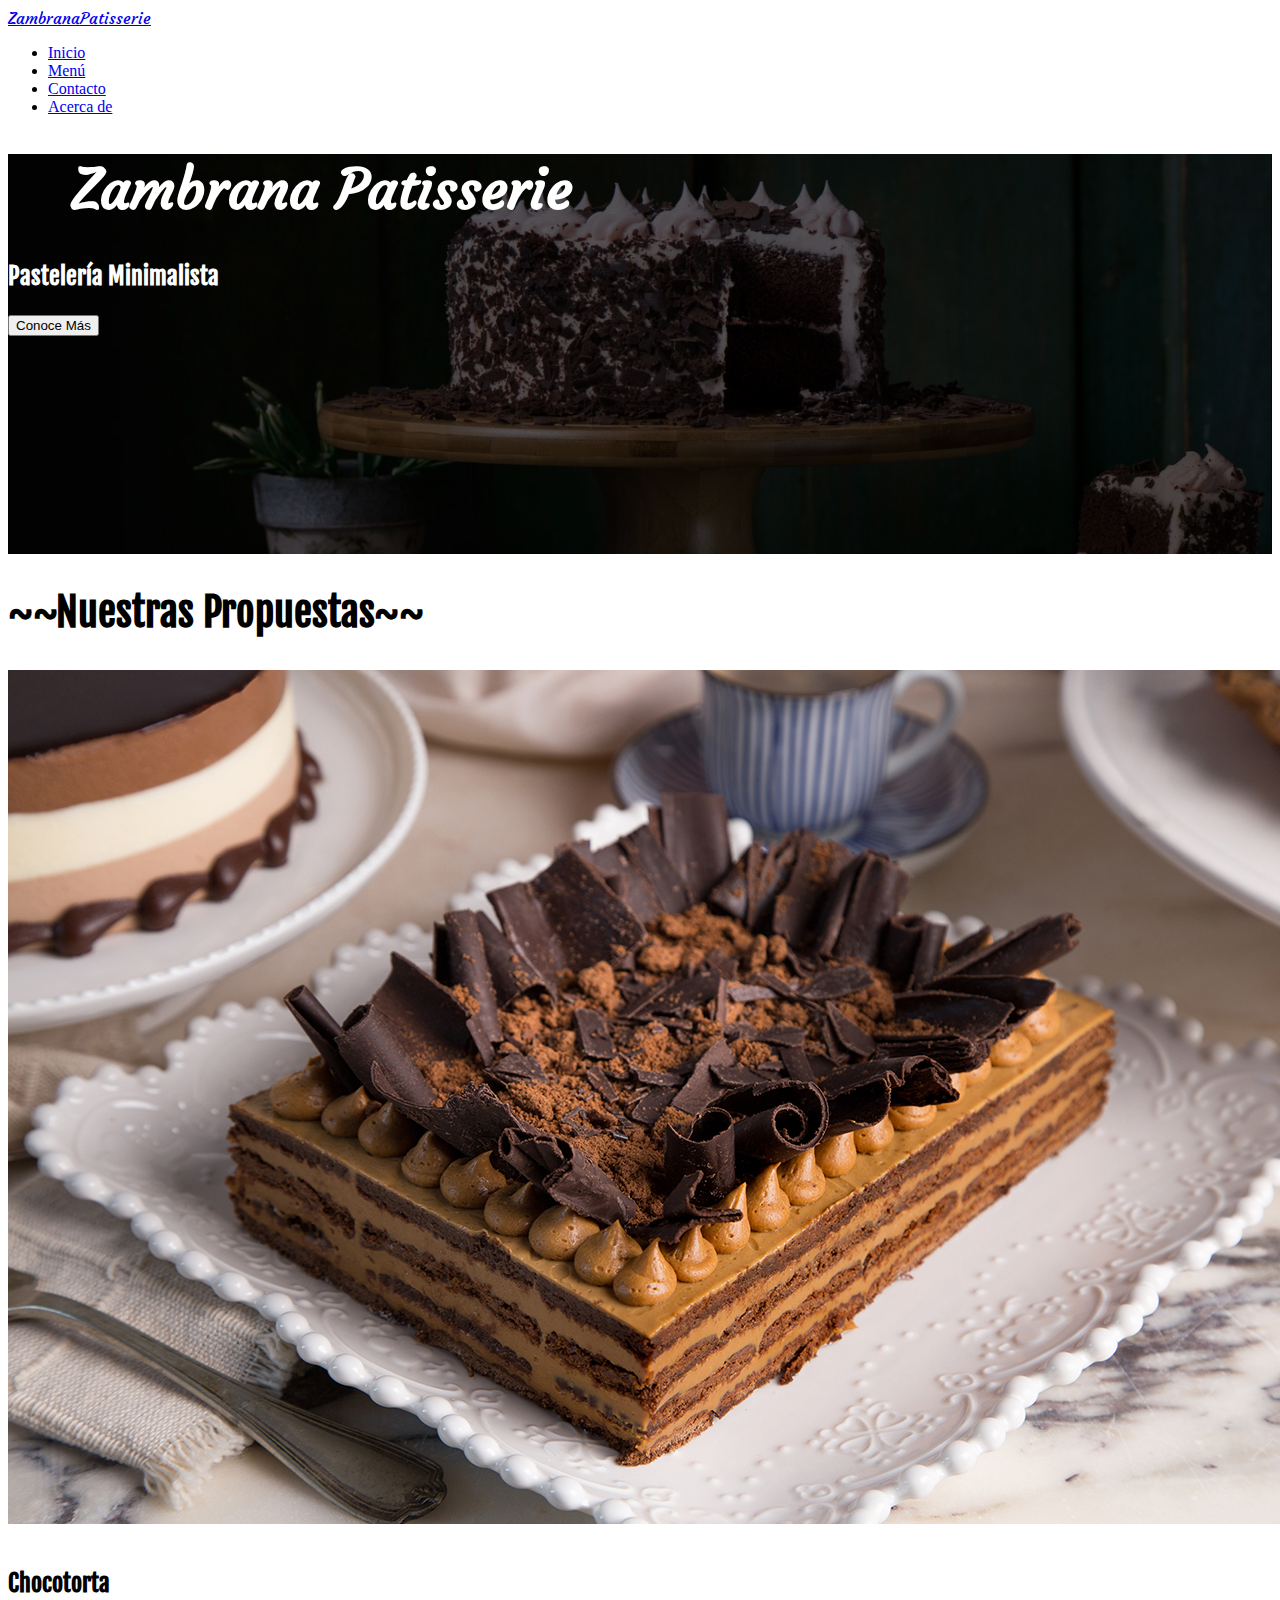
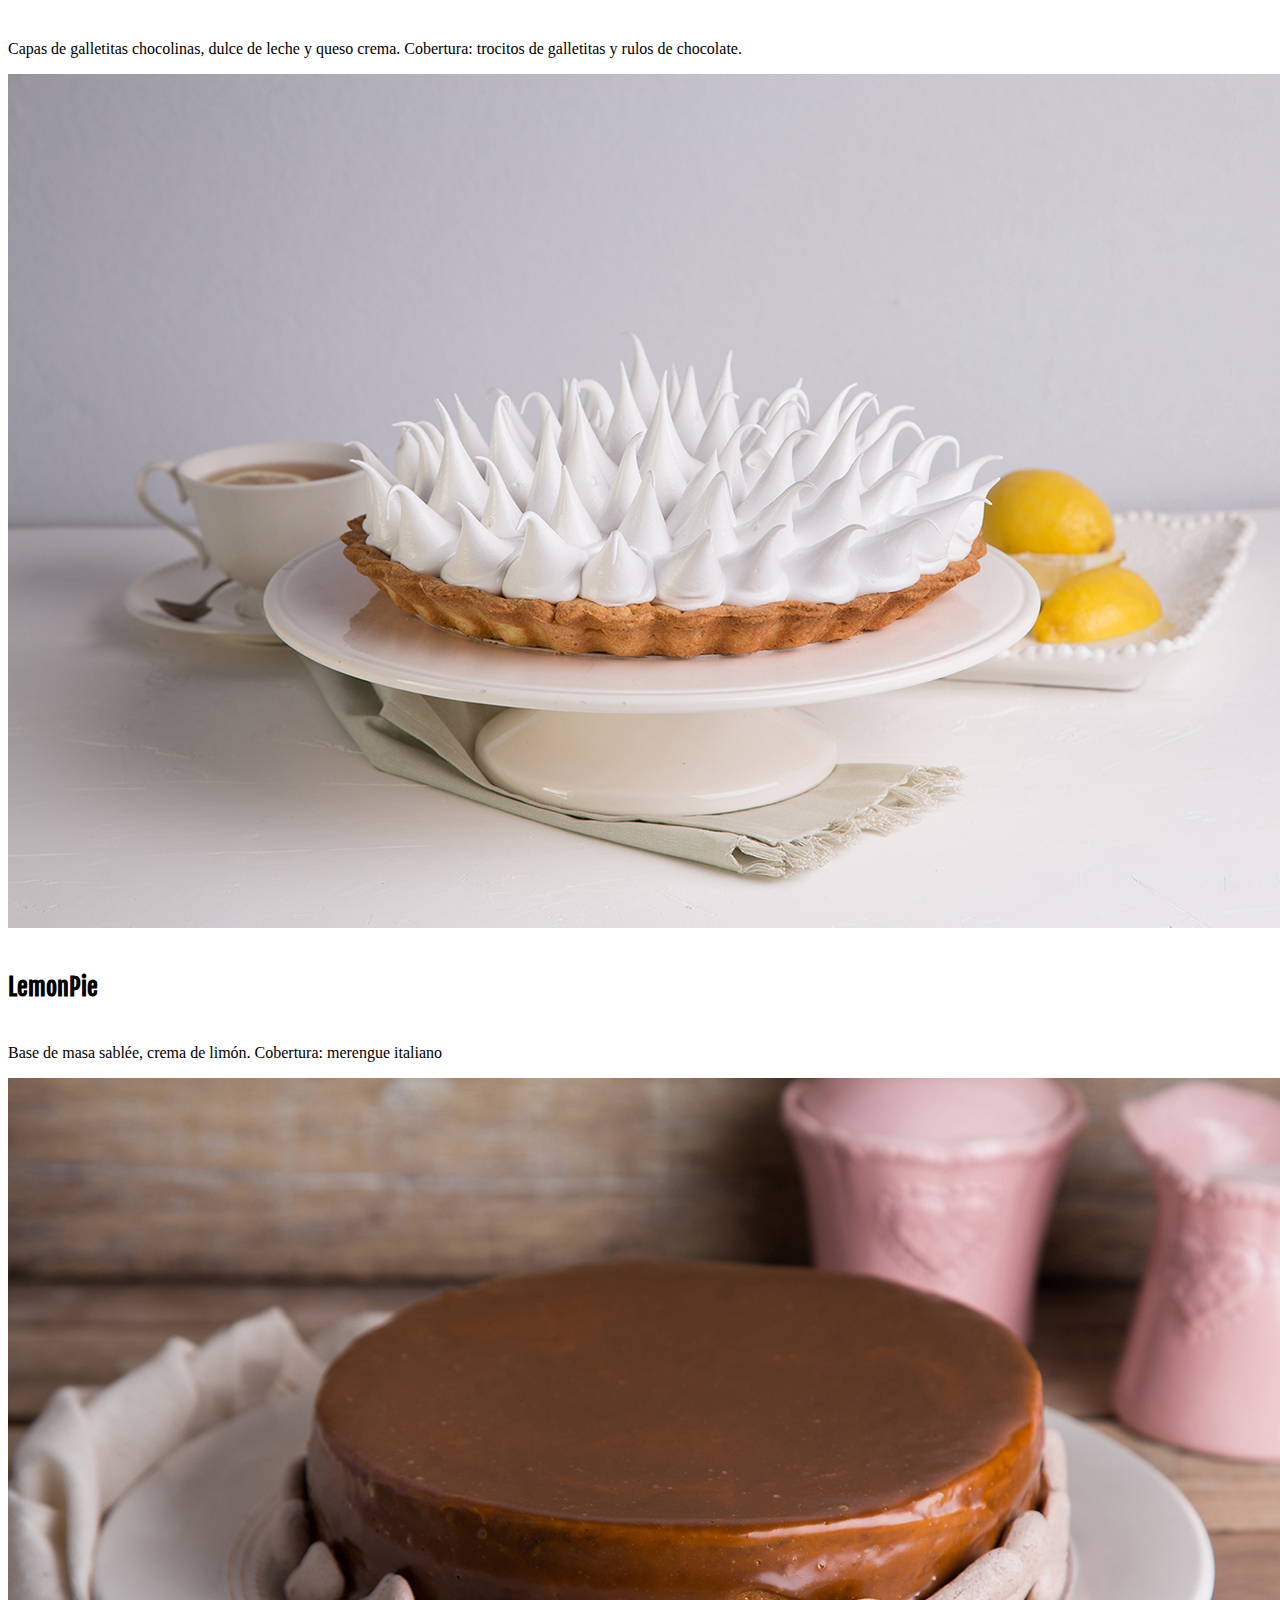
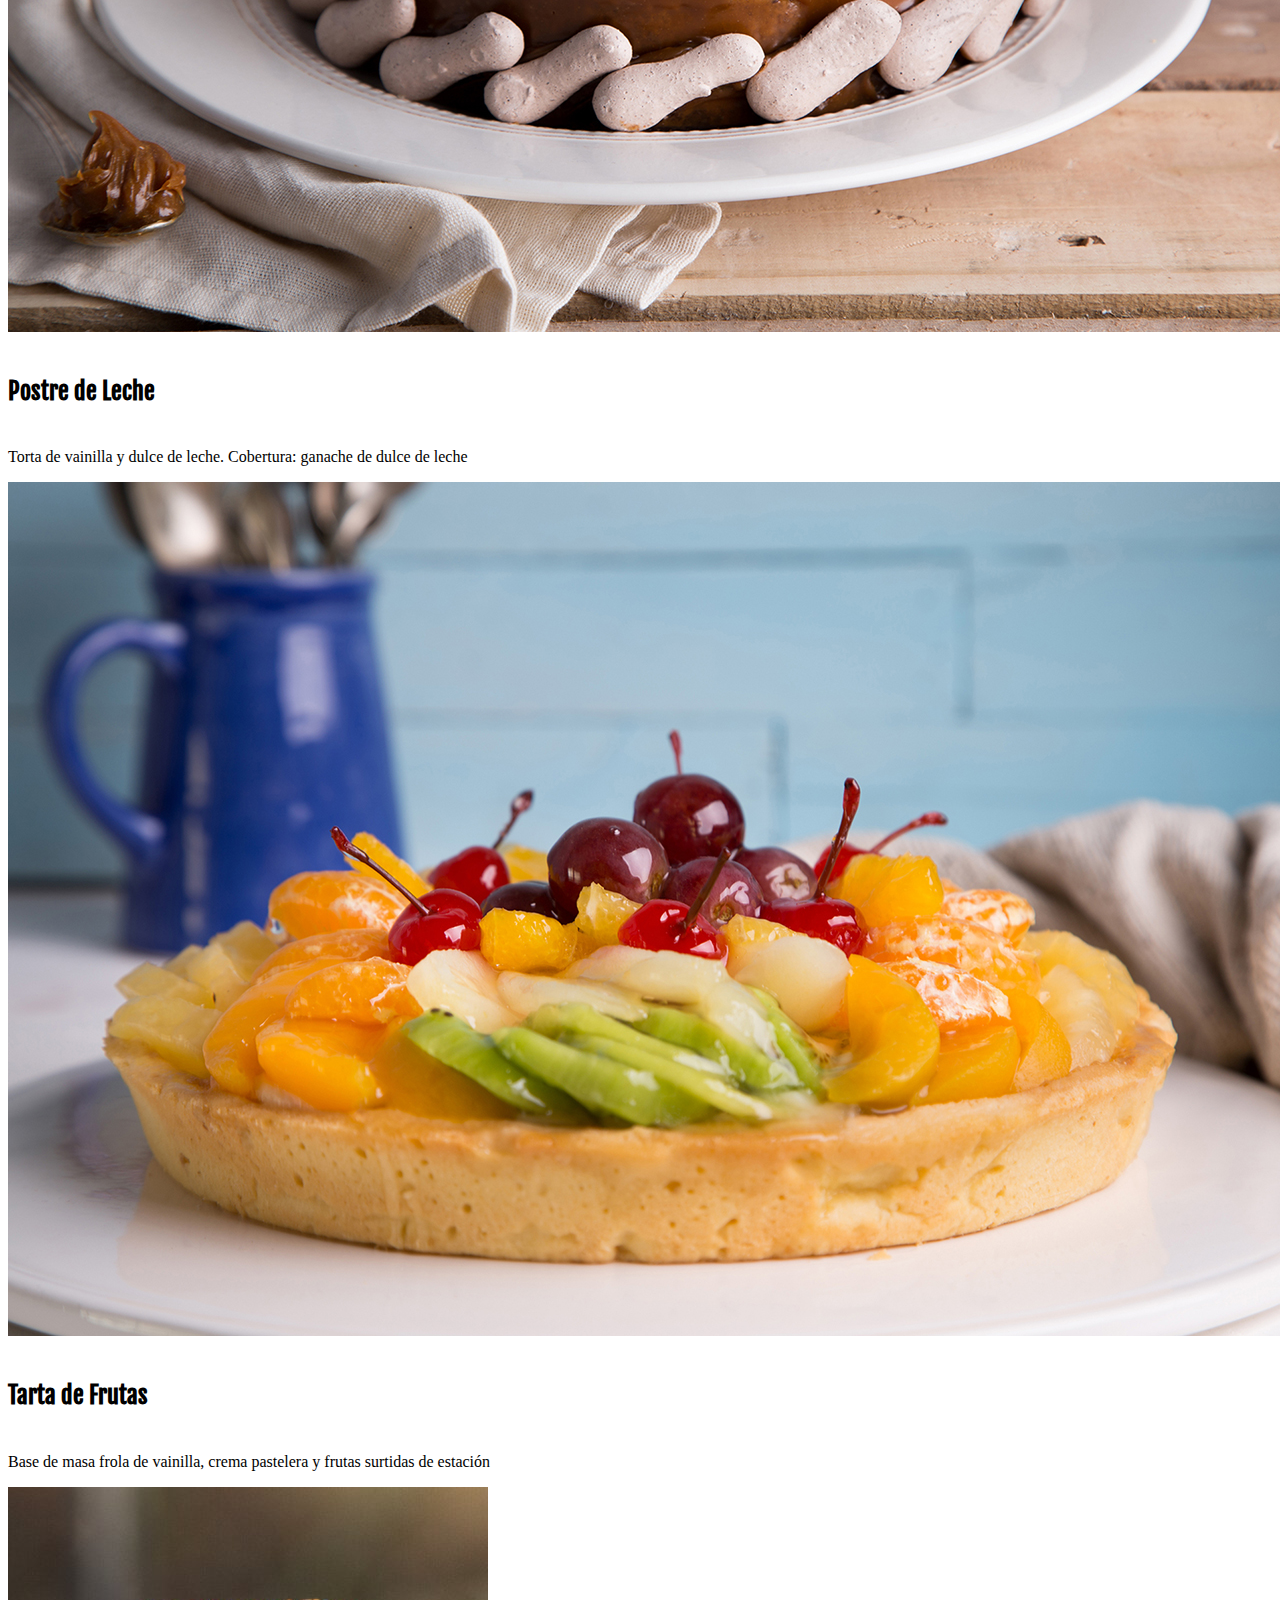
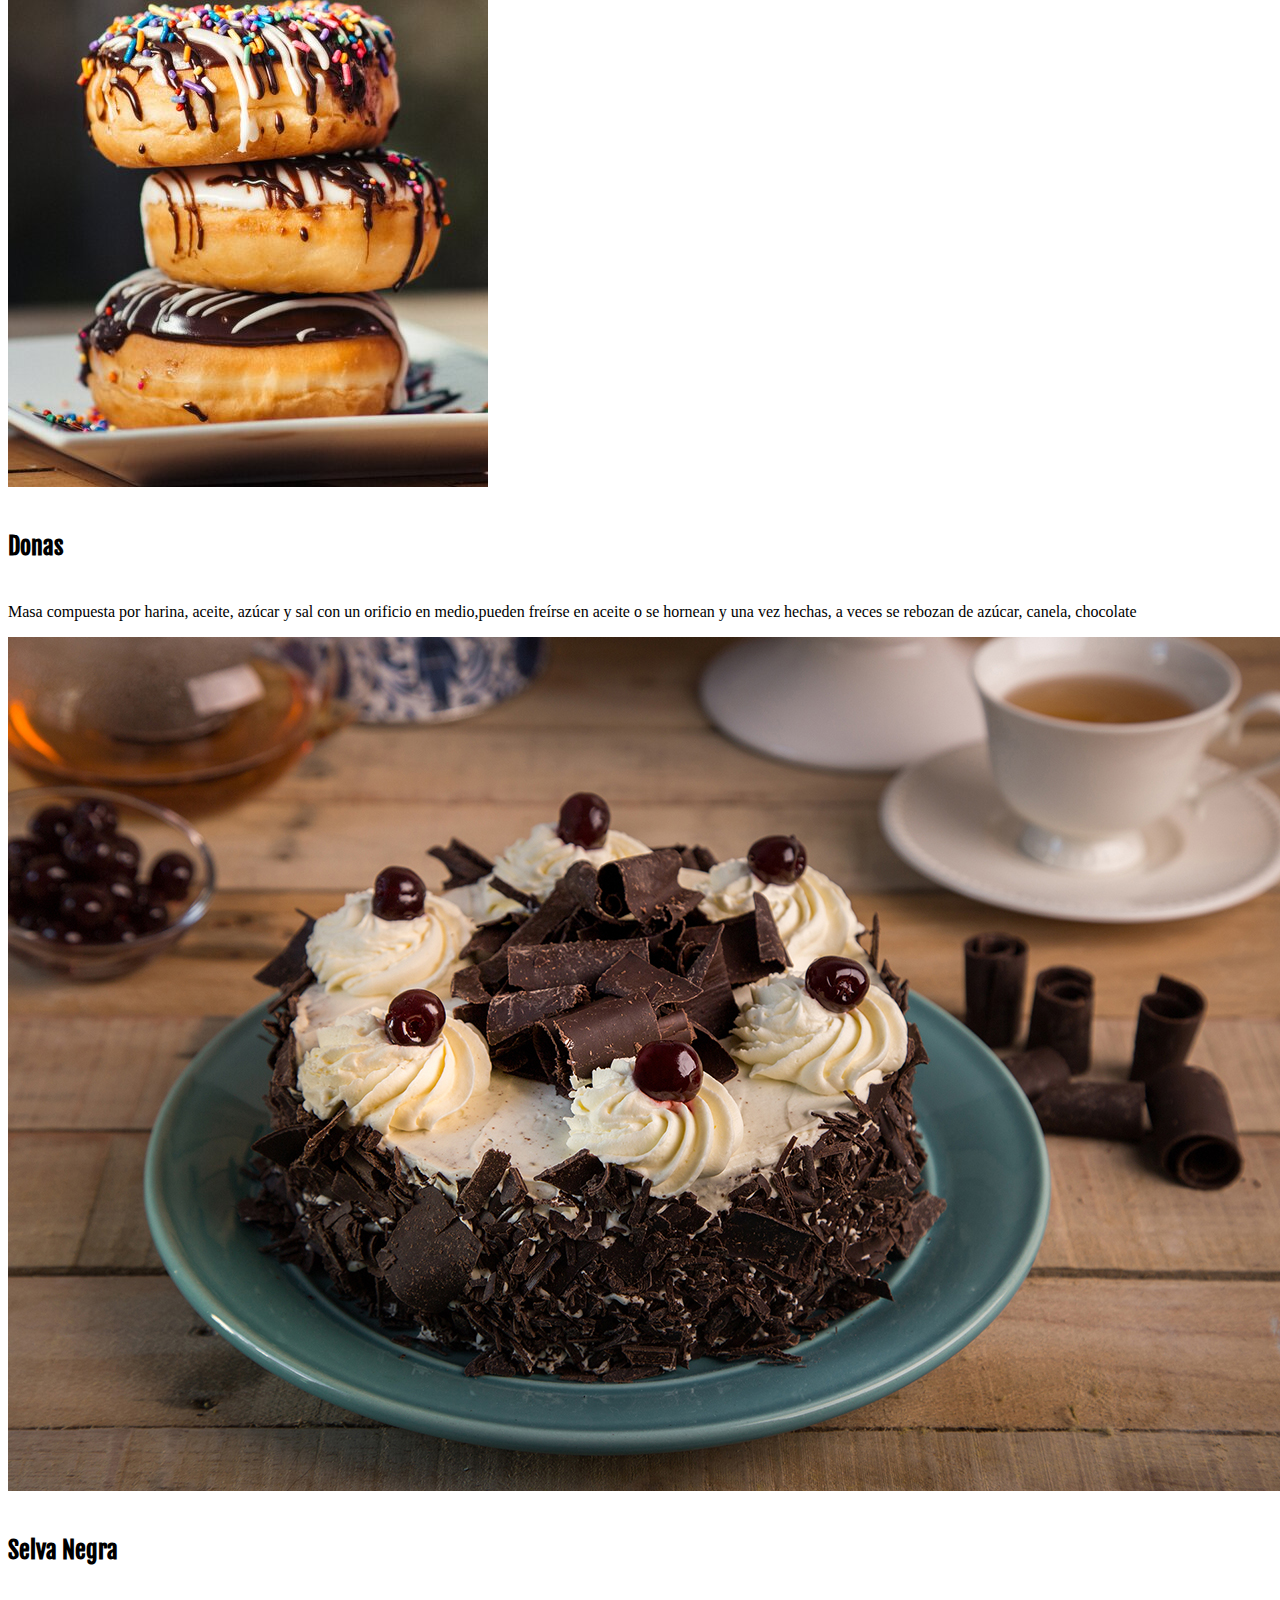
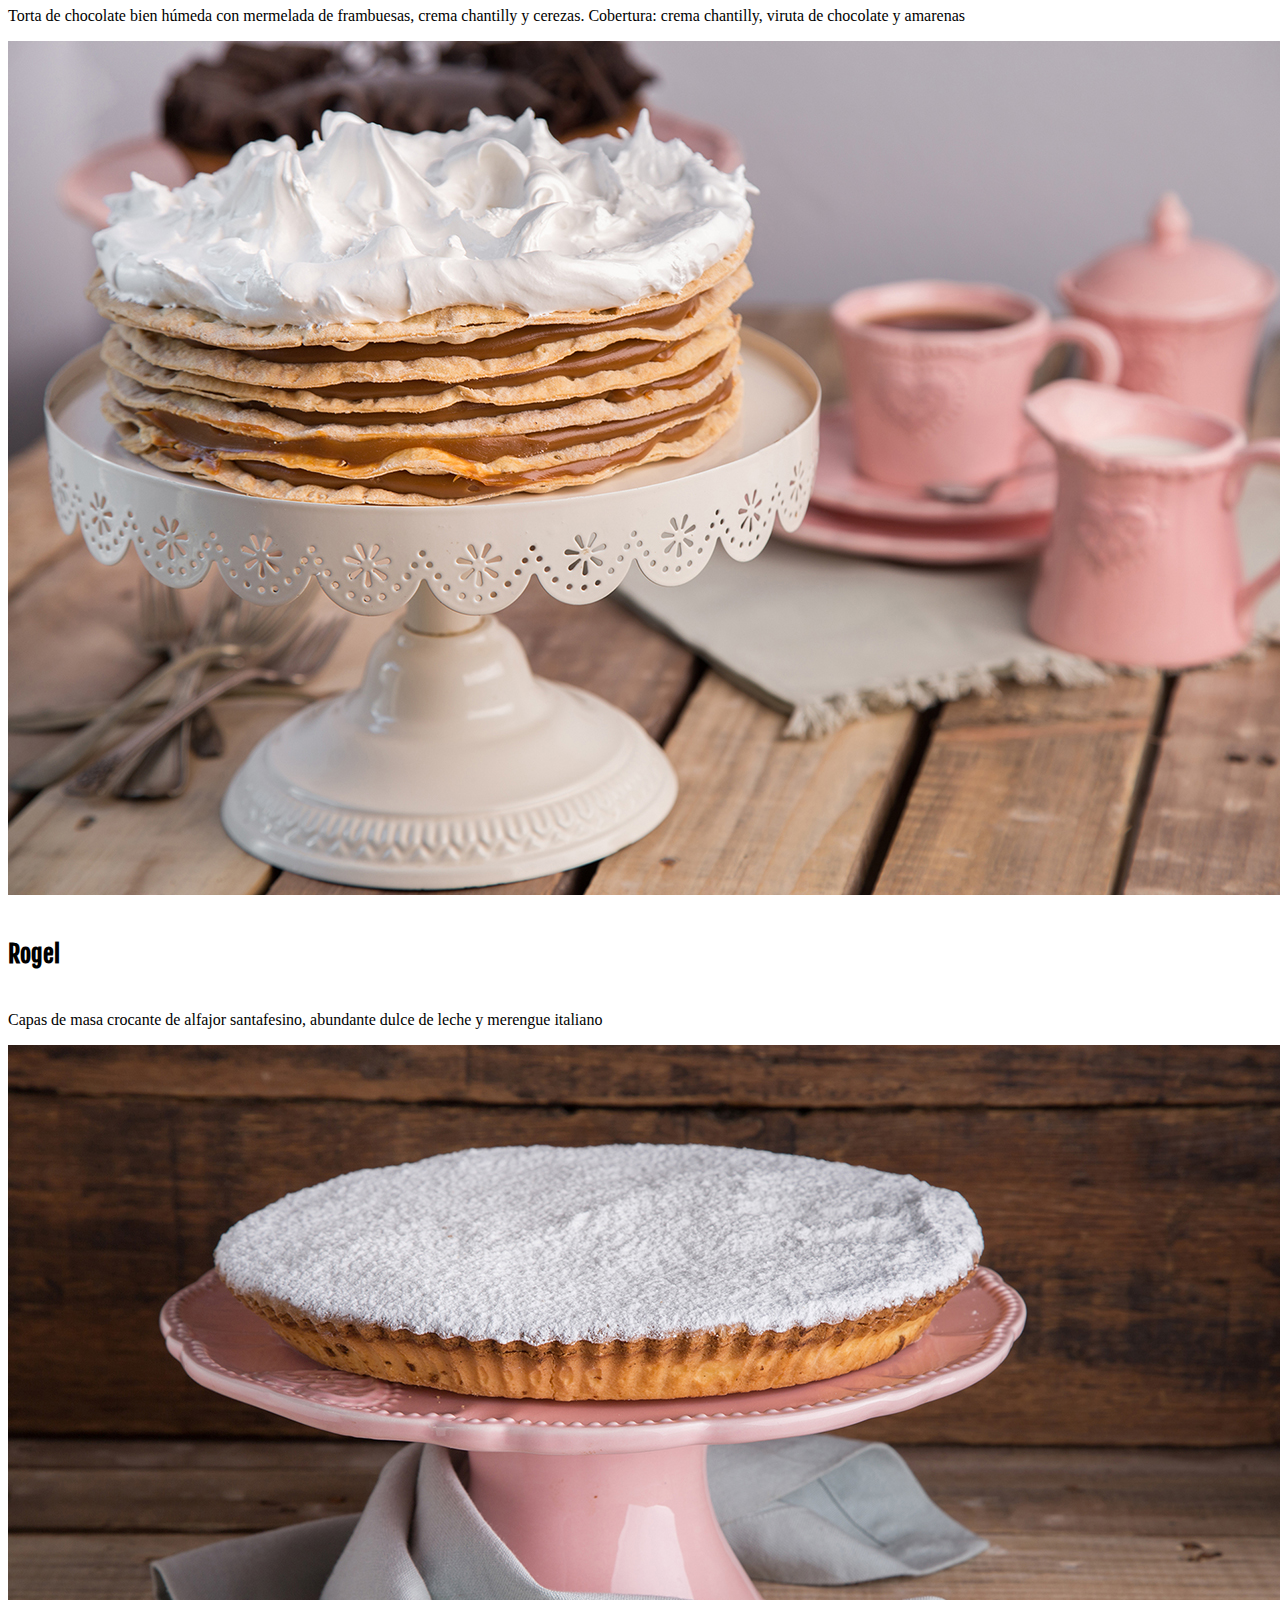
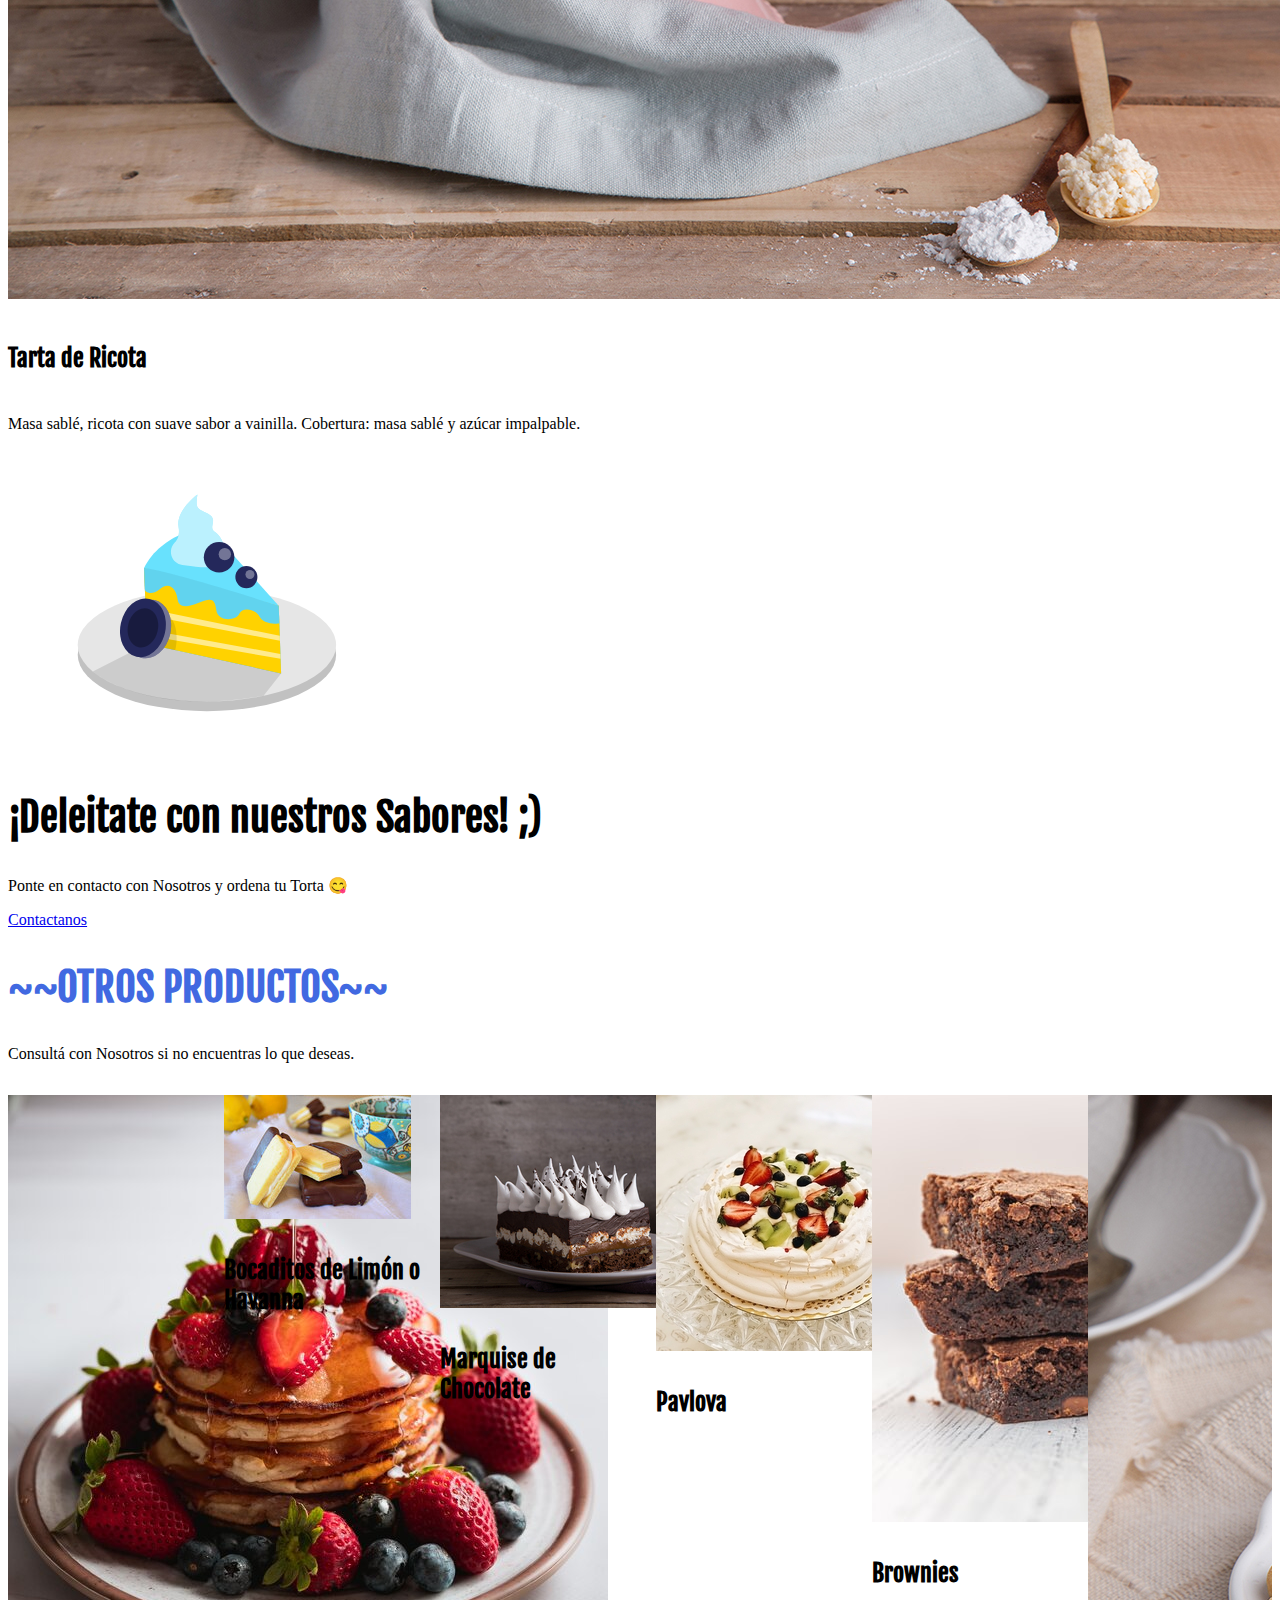
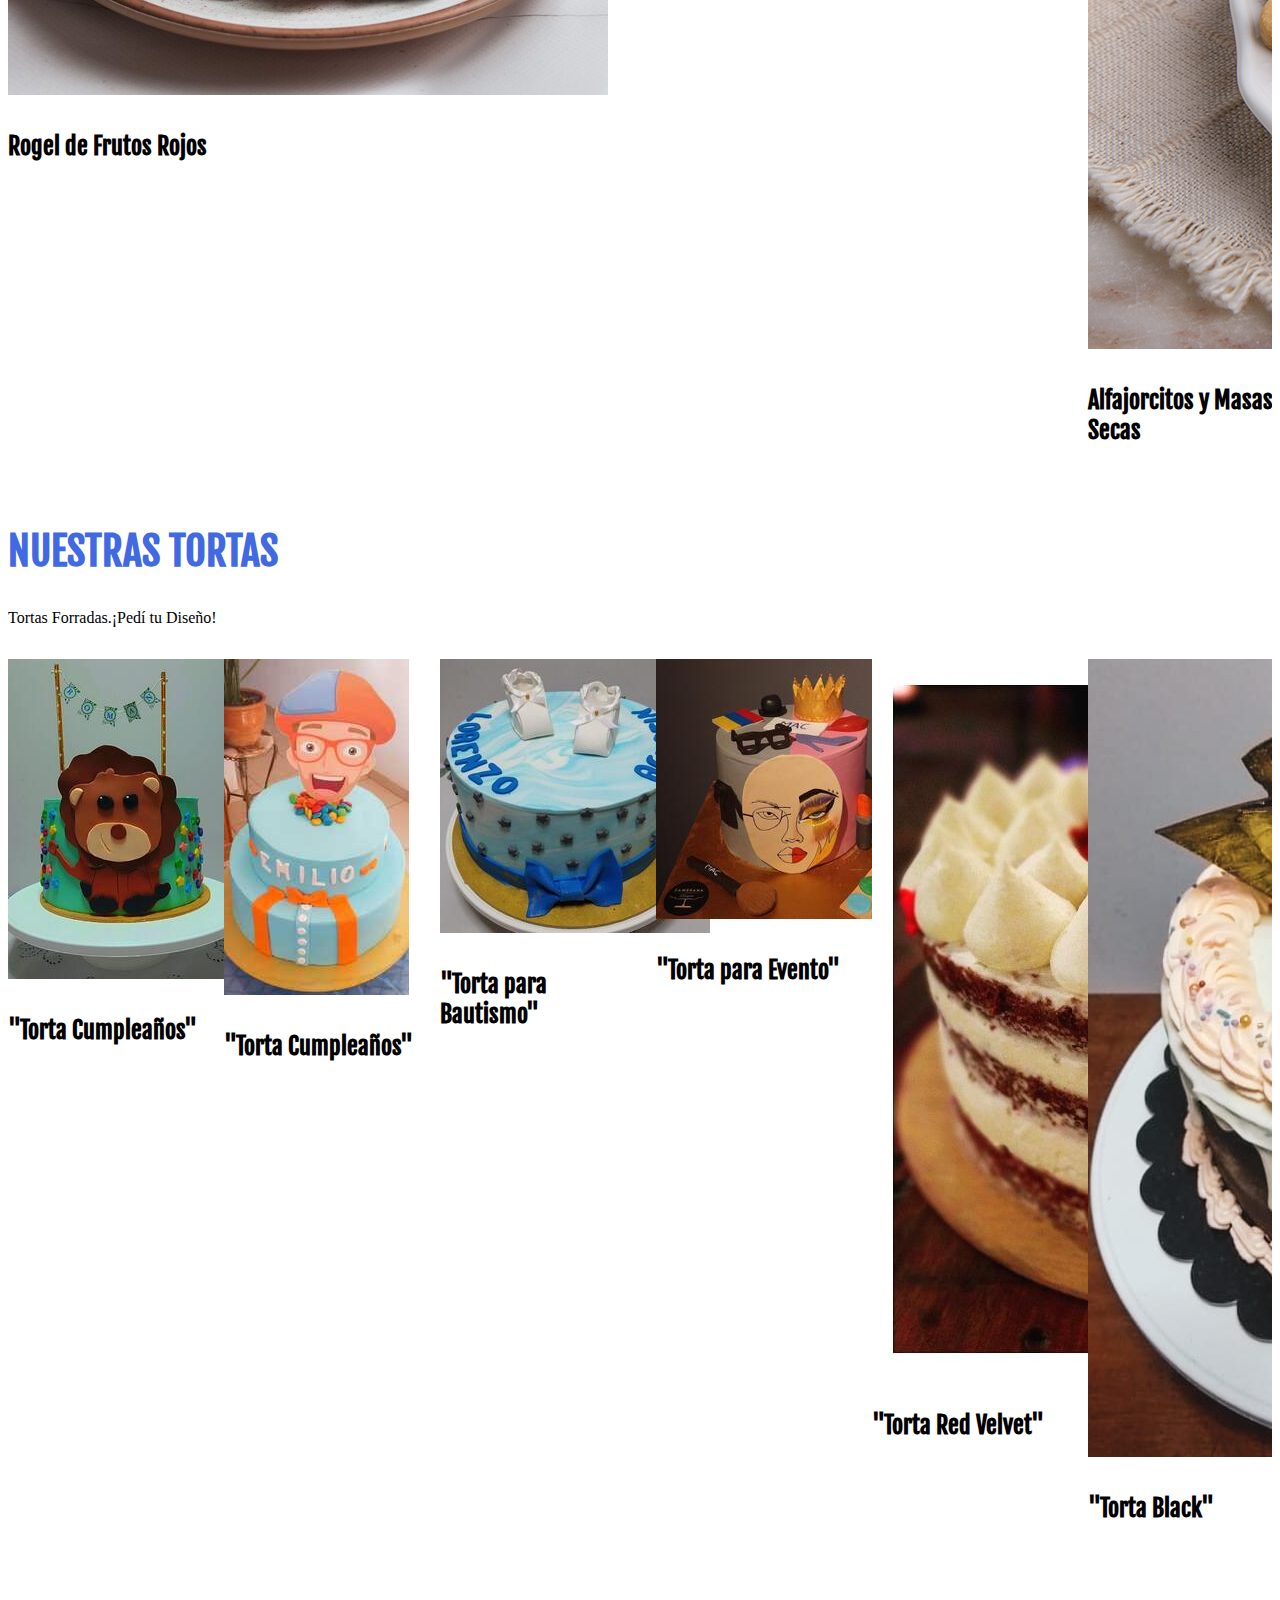
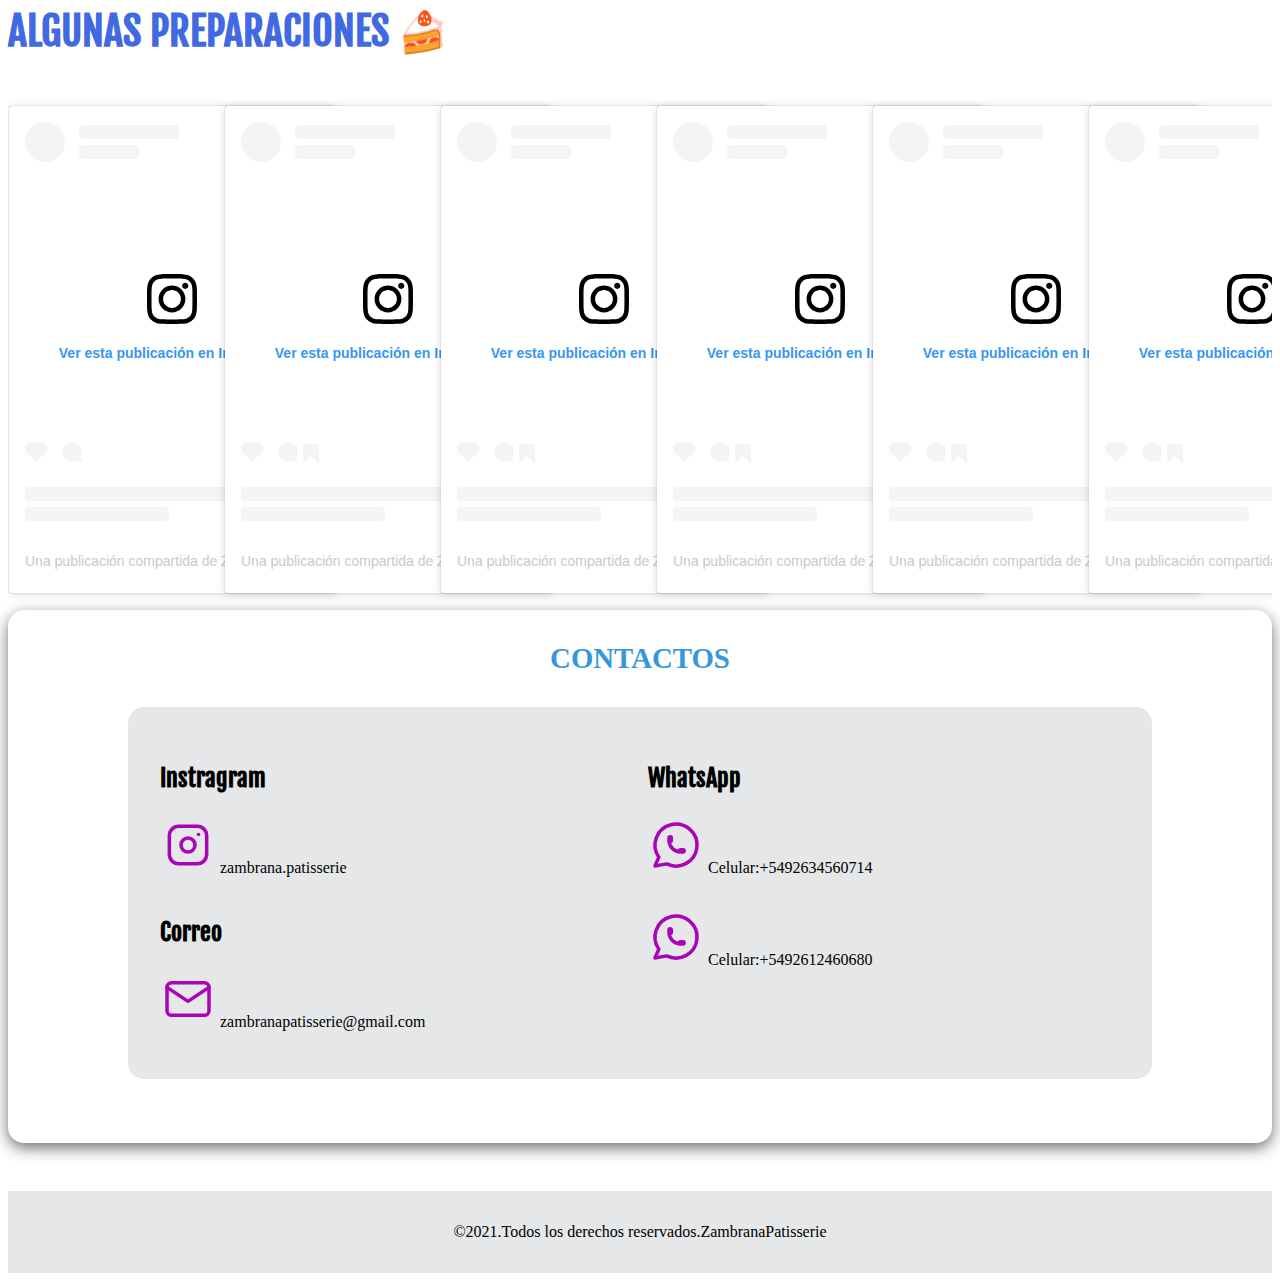
==== index.html @ 45844685 "Add files via upload" ====
<!DOCTYPE html>
<html lang="en">
<head>
    <meta charset="UTF-8">
    <meta http-equiv="X-UA-Compatible" content="IE=edge">
    <meta name="viewport" content="width=device-width, initial-scale=1.0">
    <meta name="description" content="Página web de pasteleria minimalista">
    <title>ZambranaPatisiere</title>

    <link href="https://cdn.jsdelivr.net/npm/bootstrap@5.0.2/dist/css/bootstrap.min.css" rel="stylesheet" integrity="sha384-EVSTQN3/azprG1Anm3QDgpJLIm9Nao0Yz1ztcQTwFspd3yD65VohhpuuCOmLASjC" crossorigin="anonymous">
     
    <link rel="preload" href="css/normalyze.css" as="style">
    <link href="https://fonts.googleapis.com/css2?family=Fjalla+One&family=Noto+Sans&display=swap" rel="stylesheet">
    <link href="https://fonts.googleapis.com/css2?family=Courgette&display=swap" rel="stylesheet">
    <link rel="stylesheet" href="css/styles.css">

</head>

<body>
    
  <header>
    <nav class="navbar navbar-expand-lg navbar-dark bg-dark">
      <div class="container-fluid ">
        <a class="navbar-brand logo" href="index.html">ZambranaPatisserie</a>
          <ul class="navbar-nav justify-content-end">
            <li class="nav-item">
              <a class="nav-link active" aria-current="page" href="index.html">Inicio</a>
            </li>
            <li class="nav-item">
              <a class="nav-link" href="#stripe">Menú</a>
            </li>
            <li class="nav-item">
              <a class="nav-link" href="#Contact">Contacto</a>
            </li>
            <li class="nav-item">
              <a class="nav-link" href="AcercaDe.html">Acerca de</a>
            </li>
          </ul>
      </div>
    </nav>
      
        <div class="cover d-flex justify-content-center align-items-center flex-column">
            <h1 class="pading">Zambrana Patisserie</h1>
            <h3>Pastelería Minimalista</h3>
            <a href="https://instagram.com/zambrana.patisserie?utm_medium=copy_link">
              <button type="button" class="btn btn-primary">Conoce Más</button>
            </a>
        </div>

    </header> <!-- header -->
    
    <!--Tarjetas Informativas-->
    <section id="stripe">
        <div class="container mt-4 mb-4 ">
          <h2>~~Nuestras Propuestas~~</h2>
          <div class="row justify-content-center">

            <div class="col-12 col-sn-6 col-md-4 col-lg-3 mt-2">
              <div class=" card shadow p-3 mb-3 bg-body rounded" >
                <img src="img/Chocotorta.jpg" class="card-img-top" alt="Chocotorta">
                <div class="card-body">
                  <h5 class="card-title">Chocotorta</h5>
                  <p class="card-text">Capas de galletitas chocolinas, dulce de leche y queso crema. 
                    Cobertura: trocitos de galletitas y rulos de chocolate.</p>
                </div>
              </div>
            </div>
            
            <div class="col-12 col-sn-6 col-md-4 col-lg-3 mt-2">
              <div class="card shadow p-3 mb-3 bg-body rounded" >
                <img src="img/lemon pie.jpg" class="card-img-top" alt="LemonPie">
                <div class="card-body">
                  <h5 class="card-title">LemonPie</h5>
                  <p class="card-text">Base de masa sablée, crema de limón. Cobertura: merengue italiano</p>
                </div>
              </div>
            </div>
              
            <div class="col-12 col-sn-6 col-md-4 col-lg-3 mt-2">
              <div class="card shadow p-3 mb-3 bg-body rounded">
                <img src="img/Postre de leche.jpg" class="card-img-top" alt="PostreLeche">
                <div class="card-body">
                  <h5 class="card-title">Postre de Leche</h5>
                  <p class="card-text">Torta de vainilla y dulce de leche. Cobertura: ganache de dulce de leche</p>
                </div>
              </div>
            </div> 

            <div class="col-12 col-sn-6 col-md-4 col-lg-3 mt-2">
              <div class="card shadow p-3 mb-3 bg-body rounded" >
                <img src="img/Tarta de frutas de estación.jpg" class="card-img-top" alt="Trata de Frutas">
                <div class="card-body">
                  <h5 class="card-title">Tarta de Frutas</h5>
                  <p class="card-text">Base de masa frola de vainilla, crema pastelera y frutas surtidas de estación</p>
                </div>
              </div>
            </div>

            <div class="col-12 col-sn-6 col-md-4 col-lg-3 mt-2">
              <div class="card shadow p-3 mb-3 bg-body rounded" >
                <img src="img/rsz_donas.jpg" class="card-img-top" alt="Donas">
                <div class="card-body">
                  <h5 class="card-title">Donas</h5>
                  <p class="card-text">Masa compuesta por harina, aceite, azúcar y sal con un orificio en medio,pueden freírse en aceite o se 
                    hornean y una vez hechas, a veces se rebozan de azúcar, canela, chocolate</p>
                </div>
              </div>
            </div>
             
            <div class="col-12 col-sn-6 col-md-4 col-lg-3 mt-2">
              <div class="card shadow p-3 mb-3 bg-body rounded">
                <img src="img/Selva Negra.jpg" class="card-img-top" alt="Selva Negra">
                <div class="card-body">
                  <h5 class="card-title">Selva Negra</h5>
                  <p class="card-text">Torta de chocolate bien húmeda con mermelada de frambuesas, crema chantilly y cerezas. 
                    Cobertura: crema chantilly, viruta de chocolate y amarenas</p>
                </div>
              </div>
            </div>

            <div class="col-12 col-sn-6 col-md-4 col-lg-3 mt-2">
              <div class="card shadow p-3 mb-3 bg-body rounded" >
                <img src="img/rogel.jpg" class="card-img-top" alt="Rogel">
                <div class="card-body">
                  <h5 class="card-title">Rogel</h5>
                  <p class="card-text">Capas de masa crocante de alfajor santafesino, abundante dulce de leche y merengue italiano</p>
                </div>
              </div>
            </div>

            <div class="col-12 col-sn-6 col-md-4 col-lg-3 mt-2 ">
              <div class="card shadow p-3 mb-3 bg-body rounded">
                <img src="img/tarta de ricota.jpg" class="card-img-top" alt="Tarta Ricota">
                <div class="card-body">
                  <h5 class="card-title">Tarta de Ricota</h5>
                  <p class="card-text">Masa sablé, ricota con suave sabor a vainilla. Cobertura: masa sablé y azúcar impalpable.</p>
                </div>
              </div>
            </div>
  
          </div>
        </div>
      </section> <!--Tarjetas informativas  -->

        <div class="container mt-5 mb-5">
          <div class="row">
            <div class="col-12 col-sm-6 col-lg-5">
              <img src="img/Cake_Two Color.svg" alt="Torta de dos colores">
            </div>
            <div class="col-12 col-sm-6">
               <h2>¡Deleitate con nuestros Sabores! ;)</h2>
               <p>Ponte en contacto con Nosotros y ordena tu Torta &#x1f60b</p>
               <a href="#Contact">Contactanos</a>
            </div>
          </div>
        </div>

      <!--Tira de Productos-->
      <section>
        <div class="container mt-5 mb-5">
          <h2 class="centrar-texto">~~Otros Productos~~</h2>
          <p>Consultá con Nosotros si no encuentras lo que deseas. </p>
          <div class="product-stripe">
            <div class="stripe-container">

               <div class="card shadow p-3 mb-3 bg-body rounded" >
                 <img src="fotos/frutos rojos.jpg" class="card-img-top" alt="Frutos rojos">
                 <div class="card-body">
                  <h4 class="card-title">Rogel de Frutos Rojos</h4>
                </div>
               </div>
            
              <div class="card shadow p-3 mb-3 bg-body rounded" >
                <img src="fotos/bocaditos de limon.jpg" class="card-img-top" alt="Pastelería">
                <div class="card-body">
                  <h4 class="card-title">Bocaditos de Limón o Havanna</h4>
                </div>
              </div>

              <div class="card shadow p-3 mb-3 bg-body rounded" >
                <img src="fotos/Torta brownie.jpg" class="card-img-top" alt="Pastelería">
                <div class="card-body">
                  <h4 class="card-title">Marquise de Chocolate</h4>
                </div>
              </div>

              <div class="card shadow p-3 mb-3 bg-body rounded" >
                <img src="fotos/pavlova.jpg" class="card-img-top" alt="Pastelería">
                <div class="card-body">
                  <h4 class="card-title">Pavlova</h4>
                </div>
              </div>

              <div class="card shadow p-3 mb-3 bg-body rounded" >
                <img src="fotos/brownies (2).jpg" class="card-img-top" alt="Pastelería">
                <div class="card-body">
                  <h4 class="card-title">Brownies</h4>
                </div>
              </div>

              <div class="card shadow p-3 mb-3 bg-body rounded" >
                <img src="fotos/alfajores de maicena.jpg" class="card-img-top" alt="Pastelería">
                <div class="card-body">
                  <h4 class="card-title">Alfajorcitos y Masas Secas</h4>
                </div>
              </div>

              <div class="card shadow p-3 mb-3 bg-body rounded" >
                <img src="fotos/arrollado dulce de leche.jpg" class="card-img-top" alt="Pastelería">
                <div class="card-body">
                  <h4 class="card-title">Arrollado de Dulce de Leche</h4>
                </div>
              </div>

            </div>
          </div>

        </div>

      </section><!--Tira de Productos-->
       
      <!--Tortas-->
      <section>
        <div class="container mt-5 mb-5">
          <h2 class="centrar-texto">Nuestras Tortas</h2>
          <p>Tortas Forradas.¡Pedí tu Diseño!</p>
          <div class="product-stripe">
            <div class="stripe-container">
  
               <div class="card shadow p-3 mb-3 bg-body rounded" >
                 <img src="fotos/tortaLeon.jpg" class="card-img-top" alt="Torta leon">
                 <div class="card-body">
                  <h4 class="card-title">"Torta Cumpleaños"</h4>
                </div>
               </div>
 
                <div class="card shadow p-3 mb-3 bg-body rounded" >
                  <img src="fotos/tortaBlippi.jpg" class="card-img-top" alt="Torta Blippi">
                  <div class="card-body">
                   <h4 class="card-title">"Torta Cumpleaños"</h4>
                 </div>
                </div>
  
                <div class="card shadow p-3 mb-3 bg-body rounded" >
                  <img src="fotos/tortabautismo.jpg" class="card-img-top" alt="Torta bautismo">
                  <div class="card-body">
                   <h4 class="card-title">"Torta para Bautismo"</h4>
                 </div>
                </div>
   
                <div class="card shadow p-3 mb-3 bg-body rounded" >
                  <img src="fotos/tortaarte.jpg" class="card-img-top" alt="Torta arte">
                  <div class="card-body">
                   <h4 class="card-title">"Torta para Evento"</h4>
                 </div>
                </div>
   
                <div class="card shadow p-3 mb-3 bg-body rounded" >
                  <img src="fotos/tortadecorada.jpeg" class="card-img-top" alt="Torta">
                  <div class="card-body">
                   <h4 class="card-title">"Torta Red Velvet"</h4>
                 </div>
                </div>
   
                <div class="card shadow p-3 mb-3 bg-body rounded" >
                  <img src="fotos/tortaa.jpeg" class="card-img-top" alt="Torta">
                  <div class="card-body">
                   <h4 class="card-title">"Torta Black"</h4>
                 </div>
                </div>

            </div>
          </div>
        </div>
      </section><!--Tortas-->
      
      <!--Videos-->
      <section>
        <div class="container mt-5 mb-5">
          <h2 class="centrar-texto">Algunas Preparaciones &#x1f370</h2>
          <div class="product-stripe">
            <div class="stripe-container">
                <div class="col-12 col-sm-8 col-md-7 col-lg-6 mt-5">
                 <div class="card">
                    <blockquote class="instagram-media" data-instgrm-captioned data-instgrm-permalink="https://www.instagram.com/p/COVcBNnAuMI/?utm_source=ig_embed&amp;utm_campaign=loading" data-instgrm-version="13" style=" background:#FFF; border:0; border-radius:3px; box-shadow:0 0 1px 0 rgba(0,0,0,0.5),0 1px 10px 0 rgba(0,0,0,0.15); margin: 1px; max-width:540px; min-width:326px; padding:0; width:99.375%; width:-webkit-calc(100% - 2px); width:calc(100% - 2px);"><div style="padding:16px;"> <a href="https://www.instagram.com/p/COVcBNnAuMI/?utm_source=ig_embed&amp;utm_campaign=loading" style=" background:#FFFFFF; line-height:0; padding:0 0; text-align:center; text-decoration:none; width:100%;" target="_blank"> <div style=" display: flex; flex-direction: row; align-items: center;"> <div style="background-color: #F4F4F4; border-radius: 50%; flex-grow: 0; height: 40px; margin-right: 14px; width: 40px;"></div> <div style="display: flex; flex-direction: column; flex-grow: 1; justify-content: center;"> <div style=" background-color: #F4F4F4; border-radius: 4px; flex-grow: 0; height: 14px; margin-bottom: 6px; width: 100px;"></div> <div style=" background-color: #F4F4F4; border-radius: 4px; flex-grow: 0; height: 14px; width: 60px;"></div></div></div><div style="padding: 19% 0;"></div> <div style="display:block; height:50px; margin:0 auto 12px; width:50px;"><svg width="50px" height="50px" viewBox="0 0 60 60" version="1.1" xmlns="https://www.w3.org/2000/svg" xmlns:xlink="https://www.w3.org/1999/xlink"><g stroke="none" stroke-width="1" fill="none" fill-rule="evenodd"><g transform="translate(-511.000000, -20.000000)" fill="#000000"><g><path d="M556.869,30.41 C554.814,30.41 553.148,32.076 553.148,34.131 C553.148,36.186 554.814,37.852 556.869,37.852 C558.924,37.852 560.59,36.186 560.59,34.131 C560.59,32.076 558.924,30.41 556.869,30.41 M541,60.657 C535.114,60.657 530.342,55.887 530.342,50 C530.342,44.114 535.114,39.342 541,39.342 C546.887,39.342 551.658,44.114 551.658,50 C551.658,55.887 546.887,60.657 541,60.657 M541,33.886 C532.1,33.886 524.886,41.1 524.886,50 C524.886,58.899 532.1,66.113 541,66.113 C549.9,66.113 557.115,58.899 557.115,50 C557.115,41.1 549.9,33.886 541,33.886 M565.378,62.101 C565.244,65.022 564.756,66.606 564.346,67.663 C563.803,69.06 563.154,70.057 562.106,71.106 C561.058,72.155 560.06,72.803 558.662,73.347 C557.607,73.757 556.021,74.244 553.102,74.378 C549.944,74.521 548.997,74.552 541,74.552 C533.003,74.552 532.056,74.521 528.898,74.378 C525.979,74.244 524.393,73.757 523.338,73.347 C521.94,72.803 520.942,72.155 519.894,71.106 C518.846,70.057 518.197,69.06 517.654,67.663 C517.244,66.606 516.755,65.022 516.623,62.101 C516.479,58.943 516.448,57.996 516.448,50 C516.448,42.003 516.479,41.056 516.623,37.899 C516.755,34.978 517.244,33.391 517.654,32.338 C518.197,30.938 518.846,29.942 519.894,28.894 C520.942,27.846 521.94,27.196 523.338,26.654 C524.393,26.244 525.979,25.756 528.898,25.623 C532.057,25.479 533.004,25.448 541,25.448 C548.997,25.448 549.943,25.479 553.102,25.623 C556.021,25.756 557.607,26.244 558.662,26.654 C560.06,27.196 561.058,27.846 562.106,28.894 C563.154,29.942 563.803,30.938 564.346,32.338 C564.756,33.391 565.244,34.978 565.378,37.899 C565.522,41.056 565.552,42.003 565.552,50 C565.552,57.996 565.522,58.943 565.378,62.101 M570.82,37.631 C570.674,34.438 570.167,32.258 569.425,30.349 C568.659,28.377 567.633,26.702 565.965,25.035 C564.297,23.368 562.623,22.342 560.652,21.575 C558.743,20.834 556.562,20.326 553.369,20.18 C550.169,20.033 549.148,20 541,20 C532.853,20 531.831,20.033 528.631,20.18 C525.438,20.326 523.257,20.834 521.349,21.575 C519.376,22.342 517.703,23.368 516.035,25.035 C514.368,26.702 513.342,28.377 512.574,30.349 C511.834,32.258 511.326,34.438 511.181,37.631 C511.035,40.831 511,41.851 511,50 C511,58.147 511.035,59.17 511.181,62.369 C511.326,65.562 511.834,67.743 512.574,69.651 C513.342,71.625 514.368,73.296 516.035,74.965 C517.703,76.634 519.376,77.658 521.349,78.425 C523.257,79.167 525.438,79.673 528.631,79.82 C531.831,79.965 532.853,80.001 541,80.001 C549.148,80.001 550.169,79.965 553.369,79.82 C556.562,79.673 558.743,79.167 560.652,78.425 C562.623,77.658 564.297,76.634 565.965,74.965 C567.633,73.296 568.659,71.625 569.425,69.651 C570.167,67.743 570.674,65.562 570.82,62.369 C570.966,59.17 571,58.147 571,50 C571,41.851 570.966,40.831 570.82,37.631"></path></g></g></g></svg></div><div style="padding-top: 8px;"> <div style=" color:#3897f0; font-family:Arial,sans-serif; font-size:14px; font-style:normal; font-weight:550; line-height:18px;"> Ver esta publicación en Instagram</div></div><div style="padding: 12.5% 0;"></div> <div style="display: flex; flex-direction: row; margin-bottom: 14px; align-items: center;"><div> <div style="background-color: #F4F4F4; border-radius: 50%; height: 12.5px; width: 12.5px; transform: translateX(0px) translateY(7px);"></div> <div style="background-color: #F4F4F4; height: 12.5px; transform: rotate(-45deg) translateX(3px) translateY(1px); width: 12.5px; flex-grow: 0; margin-right: 14px; margin-left: 2px;"></div> <div style="background-color: #F4F4F4; border-radius: 50%; height: 12.5px; width: 12.5px; transform: translateX(9px) translateY(-18px);"></div></div><div style="margin-left: 8px;"> <div style=" background-color: #F4F4F4; border-radius: 50%; flex-grow: 0; height: 20px; width: 20px;"></div> <div style=" width: 0; height: 0; border-top: 2px solid transparent; border-left: 6px solid #f4f4f4; border-bottom: 2px solid transparent; transform: translateX(16px) translateY(-4px) rotate(30deg)"></div></div><div style="margin-left: auto;"> <div style=" width: 0px; border-top: 8px solid #F4F4F4; border-right: 8px solid transparent; transform: translateY(16px);"></div> <div style=" background-color: #F4F4F4; flex-grow: 0; height: 12px; width: 16px; transform: translateY(-4px);"></div> <div style=" width: 0; height: 0; border-top: 8px solid #F4F4F4; border-left: 8px solid transparent; transform: translateY(-4px) translateX(8px);"></div></div></div> <div style="display: flex; flex-direction: column; flex-grow: 1; justify-content: center; margin-bottom: 24px;"> <div style=" background-color: #F4F4F4; border-radius: 4px; flex-grow: 0; height: 14px; margin-bottom: 6px; width: 224px;"></div> <div style=" background-color: #F4F4F4; border-radius: 4px; flex-grow: 0; height: 14px; width: 144px;"></div></div></a><p style=" color:#c9c8cd; font-family:Arial,sans-serif; font-size:14px; line-height:17px; margin-bottom:0; margin-top:8px; overflow:hidden; padding:8px 0 7px; text-align:center; text-overflow:ellipsis; white-space:nowrap;"><a href="https://www.instagram.com/p/COVcBNnAuMI/?utm_source=ig_embed&amp;utm_campaign=loading" style=" color:#c9c8cd; font-family:Arial,sans-serif; font-size:14px; font-style:normal; font-weight:normal; line-height:17px; text-decoration:none;" target="_blank">Una publicación compartida de Zambrana Patissiere (@zambrana.patisserie)</a></p></div></blockquote> <script async src="//www.instagram.com/embed.js"></script>
                  </div> 
                </div>

                <div class="col-12 col-sm-8 col-md-7 col-lg-6 mt-5">
                  <div class="card ">
                   <blockquote class="instagram-media" data-instgrm-captioned data-instgrm-permalink="https://www.instagram.com/p/COVc8nQg6TU/?utm_source=ig_embed&amp;utm_campaign=loading" data-instgrm-version="13" style=" background:#FFF; border:0; border-radius:3px; box-shadow:0 0 1px 0 rgba(0,0,0,0.5),0 1px 10px 0 rgba(0,0,0,0.15); margin: 1px; max-width:540px; min-width:326px; padding:0; width:99.375%; width:-webkit-calc(100% - 2px); width:calc(100% - 2px);"><div style="padding:16px;"> <a href="https://www.instagram.com/p/COVc8nQg6TU/?utm_source=ig_embed&amp;utm_campaign=loading" style=" background:#FFFFFF; line-height:0; padding:0 0; text-align:center; text-decoration:none; width:100%;" target="_blank"> <div style=" display: flex; flex-direction: row; align-items: center;"> <div style="background-color: #F4F4F4; border-radius: 50%; flex-grow: 0; height: 40px; margin-right: 14px; width: 40px;"></div> <div style="display: flex; flex-direction: column; flex-grow: 1; justify-content: center;"> <div style=" background-color: #F4F4F4; border-radius: 4px; flex-grow: 0; height: 14px; margin-bottom: 6px; width: 100px;"></div> <div style=" background-color: #F4F4F4; border-radius: 4px; flex-grow: 0; height: 14px; width: 60px;"></div></div></div><div style="padding: 19% 0;"></div> <div style="display:block; height:50px; margin:0 auto 12px; width:50px;"><svg width="50px" height="50px" viewBox="0 0 60 60" version="1.1" xmlns="https://www.w3.org/2000/svg" xmlns:xlink="https://www.w3.org/1999/xlink"><g stroke="none" stroke-width="1" fill="none" fill-rule="evenodd"><g transform="translate(-511.000000, -20.000000)" fill="#000000"><g><path d="M556.869,30.41 C554.814,30.41 553.148,32.076 553.148,34.131 C553.148,36.186 554.814,37.852 556.869,37.852 C558.924,37.852 560.59,36.186 560.59,34.131 C560.59,32.076 558.924,30.41 556.869,30.41 M541,60.657 C535.114,60.657 530.342,55.887 530.342,50 C530.342,44.114 535.114,39.342 541,39.342 C546.887,39.342 551.658,44.114 551.658,50 C551.658,55.887 546.887,60.657 541,60.657 M541,33.886 C532.1,33.886 524.886,41.1 524.886,50 C524.886,58.899 532.1,66.113 541,66.113 C549.9,66.113 557.115,58.899 557.115,50 C557.115,41.1 549.9,33.886 541,33.886 M565.378,62.101 C565.244,65.022 564.756,66.606 564.346,67.663 C563.803,69.06 563.154,70.057 562.106,71.106 C561.058,72.155 560.06,72.803 558.662,73.347 C557.607,73.757 556.021,74.244 553.102,74.378 C549.944,74.521 548.997,74.552 541,74.552 C533.003,74.552 532.056,74.521 528.898,74.378 C525.979,74.244 524.393,73.757 523.338,73.347 C521.94,72.803 520.942,72.155 519.894,71.106 C518.846,70.057 518.197,69.06 517.654,67.663 C517.244,66.606 516.755,65.022 516.623,62.101 C516.479,58.943 516.448,57.996 516.448,50 C516.448,42.003 516.479,41.056 516.623,37.899 C516.755,34.978 517.244,33.391 517.654,32.338 C518.197,30.938 518.846,29.942 519.894,28.894 C520.942,27.846 521.94,27.196 523.338,26.654 C524.393,26.244 525.979,25.756 528.898,25.623 C532.057,25.479 533.004,25.448 541,25.448 C548.997,25.448 549.943,25.479 553.102,25.623 C556.021,25.756 557.607,26.244 558.662,26.654 C560.06,27.196 561.058,27.846 562.106,28.894 C563.154,29.942 563.803,30.938 564.346,32.338 C564.756,33.391 565.244,34.978 565.378,37.899 C565.522,41.056 565.552,42.003 565.552,50 C565.552,57.996 565.522,58.943 565.378,62.101 M570.82,37.631 C570.674,34.438 570.167,32.258 569.425,30.349 C568.659,28.377 567.633,26.702 565.965,25.035 C564.297,23.368 562.623,22.342 560.652,21.575 C558.743,20.834 556.562,20.326 553.369,20.18 C550.169,20.033 549.148,20 541,20 C532.853,20 531.831,20.033 528.631,20.18 C525.438,20.326 523.257,20.834 521.349,21.575 C519.376,22.342 517.703,23.368 516.035,25.035 C514.368,26.702 513.342,28.377 512.574,30.349 C511.834,32.258 511.326,34.438 511.181,37.631 C511.035,40.831 511,41.851 511,50 C511,58.147 511.035,59.17 511.181,62.369 C511.326,65.562 511.834,67.743 512.574,69.651 C513.342,71.625 514.368,73.296 516.035,74.965 C517.703,76.634 519.376,77.658 521.349,78.425 C523.257,79.167 525.438,79.673 528.631,79.82 C531.831,79.965 532.853,80.001 541,80.001 C549.148,80.001 550.169,79.965 553.369,79.82 C556.562,79.673 558.743,79.167 560.652,78.425 C562.623,77.658 564.297,76.634 565.965,74.965 C567.633,73.296 568.659,71.625 569.425,69.651 C570.167,67.743 570.674,65.562 570.82,62.369 C570.966,59.17 571,58.147 571,50 C571,41.851 570.966,40.831 570.82,37.631"></path></g></g></g></svg></div><div style="padding-top: 8px;"> <div style=" color:#3897f0; font-family:Arial,sans-serif; font-size:14px; font-style:normal; font-weight:550; line-height:18px;"> Ver esta publicación en Instagram</div></div><div style="padding: 12.5% 0;"></div> <div style="display: flex; flex-direction: row; margin-bottom: 14px; align-items: center;"><div> <div style="background-color: #F4F4F4; border-radius: 50%; height: 12.5px; width: 12.5px; transform: translateX(0px) translateY(7px);"></div> <div style="background-color: #F4F4F4; height: 12.5px; transform: rotate(-45deg) translateX(3px) translateY(1px); width: 12.5px; flex-grow: 0; margin-right: 14px; margin-left: 2px;"></div> <div style="background-color: #F4F4F4; border-radius: 50%; height: 12.5px; width: 12.5px; transform: translateX(9px) translateY(-18px);"></div></div><div style="margin-left: 8px;"> <div style=" background-color: #F4F4F4; border-radius: 50%; flex-grow: 0; height: 20px; width: 20px;"></div> <div style=" width: 0; height: 0; border-top: 2px solid transparent; border-left: 6px solid #f4f4f4; border-bottom: 2px solid transparent; transform: translateX(16px) translateY(-4px) rotate(30deg)"></div></div><div style="margin-left: auto;"> <div style=" width: 0px; border-top: 8px solid #F4F4F4; border-right: 8px solid transparent; transform: translateY(16px);"></div> <div style=" background-color: #F4F4F4; flex-grow: 0; height: 12px; width: 16px; transform: translateY(-4px);"></div> <div style=" width: 0; height: 0; border-top: 8px solid #F4F4F4; border-left: 8px solid transparent; transform: translateY(-4px) translateX(8px);"></div></div></div> <div style="display: flex; flex-direction: column; flex-grow: 1; justify-content: center; margin-bottom: 24px;"> <div style=" background-color: #F4F4F4; border-radius: 4px; flex-grow: 0; height: 14px; margin-bottom: 6px; width: 224px;"></div> <div style=" background-color: #F4F4F4; border-radius: 4px; flex-grow: 0; height: 14px; width: 144px;"></div></div></a><p style=" color:#c9c8cd; font-family:Arial,sans-serif; font-size:14px; line-height:17px; margin-bottom:0; margin-top:8px; overflow:hidden; padding:8px 0 7px; text-align:center; text-overflow:ellipsis; white-space:nowrap;"><a href="https://www.instagram.com/p/COVc8nQg6TU/?utm_source=ig_embed&amp;utm_campaign=loading" style=" color:#c9c8cd; font-family:Arial,sans-serif; font-size:14px; font-style:normal; font-weight:normal; line-height:17px; text-decoration:none;" target="_blank">Una publicación compartida de Zambrana Patissiere (@zambrana.patisserie)</a></p></div></blockquote> <script async src="//www.instagram.com/embed.js"></script>
                  </div> 
                </div>

              <div class="col-12 col-sm-8 col-md-7 col-lg-6 mt-5">
                <div class="card">
                 <blockquote class="instagram-media" data-instgrm-captioned data-instgrm-permalink="https://www.instagram.com/reel/CQpG0RKgIV4/?utm_source=ig_embed&amp;utm_campaign=loading" data-instgrm-version="13" style=" background:#FFF; border:0; border-radius:3px; box-shadow:0 0 1px 0 rgba(0,0,0,0.5),0 1px 10px 0 rgba(0,0,0,0.15); margin: 1px; max-width:540px; min-width:326px; padding:0; width:99.375%; width:-webkit-calc(100% - 2px); width:calc(100% - 2px);"><div style="padding:16px;"> <a href="https://www.instagram.com/reel/CQpG0RKgIV4/?utm_source=ig_embed&amp;utm_campaign=loading" style=" background:#FFFFFF; line-height:0; padding:0 0; text-align:center; text-decoration:none; width:100%;" target="_blank"> <div style=" display: flex; flex-direction: row; align-items: center;"> <div style="background-color: #F4F4F4; border-radius: 50%; flex-grow: 0; height: 40px; margin-right: 14px; width: 40px;"></div> <div style="display: flex; flex-direction: column; flex-grow: 1; justify-content: center;"> <div style=" background-color: #F4F4F4; border-radius: 4px; flex-grow: 0; height: 14px; margin-bottom: 6px; width: 100px;"></div> <div style=" background-color: #F4F4F4; border-radius: 4px; flex-grow: 0; height: 14px; width: 60px;"></div></div></div><div style="padding: 19% 0;"></div> <div style="display:block; height:50px; margin:0 auto 12px; width:50px;"><svg width="50px" height="50px" viewBox="0 0 60 60" version="1.1" xmlns="https://www.w3.org/2000/svg" xmlns:xlink="https://www.w3.org/1999/xlink"><g stroke="none" stroke-width="1" fill="none" fill-rule="evenodd"><g transform="translate(-511.000000, -20.000000)" fill="#000000"><g><path d="M556.869,30.41 C554.814,30.41 553.148,32.076 553.148,34.131 C553.148,36.186 554.814,37.852 556.869,37.852 C558.924,37.852 560.59,36.186 560.59,34.131 C560.59,32.076 558.924,30.41 556.869,30.41 M541,60.657 C535.114,60.657 530.342,55.887 530.342,50 C530.342,44.114 535.114,39.342 541,39.342 C546.887,39.342 551.658,44.114 551.658,50 C551.658,55.887 546.887,60.657 541,60.657 M541,33.886 C532.1,33.886 524.886,41.1 524.886,50 C524.886,58.899 532.1,66.113 541,66.113 C549.9,66.113 557.115,58.899 557.115,50 C557.115,41.1 549.9,33.886 541,33.886 M565.378,62.101 C565.244,65.022 564.756,66.606 564.346,67.663 C563.803,69.06 563.154,70.057 562.106,71.106 C561.058,72.155 560.06,72.803 558.662,73.347 C557.607,73.757 556.021,74.244 553.102,74.378 C549.944,74.521 548.997,74.552 541,74.552 C533.003,74.552 532.056,74.521 528.898,74.378 C525.979,74.244 524.393,73.757 523.338,73.347 C521.94,72.803 520.942,72.155 519.894,71.106 C518.846,70.057 518.197,69.06 517.654,67.663 C517.244,66.606 516.755,65.022 516.623,62.101 C516.479,58.943 516.448,57.996 516.448,50 C516.448,42.003 516.479,41.056 516.623,37.899 C516.755,34.978 517.244,33.391 517.654,32.338 C518.197,30.938 518.846,29.942 519.894,28.894 C520.942,27.846 521.94,27.196 523.338,26.654 C524.393,26.244 525.979,25.756 528.898,25.623 C532.057,25.479 533.004,25.448 541,25.448 C548.997,25.448 549.943,25.479 553.102,25.623 C556.021,25.756 557.607,26.244 558.662,26.654 C560.06,27.196 561.058,27.846 562.106,28.894 C563.154,29.942 563.803,30.938 564.346,32.338 C564.756,33.391 565.244,34.978 565.378,37.899 C565.522,41.056 565.552,42.003 565.552,50 C565.552,57.996 565.522,58.943 565.378,62.101 M570.82,37.631 C570.674,34.438 570.167,32.258 569.425,30.349 C568.659,28.377 567.633,26.702 565.965,25.035 C564.297,23.368 562.623,22.342 560.652,21.575 C558.743,20.834 556.562,20.326 553.369,20.18 C550.169,20.033 549.148,20 541,20 C532.853,20 531.831,20.033 528.631,20.18 C525.438,20.326 523.257,20.834 521.349,21.575 C519.376,22.342 517.703,23.368 516.035,25.035 C514.368,26.702 513.342,28.377 512.574,30.349 C511.834,32.258 511.326,34.438 511.181,37.631 C511.035,40.831 511,41.851 511,50 C511,58.147 511.035,59.17 511.181,62.369 C511.326,65.562 511.834,67.743 512.574,69.651 C513.342,71.625 514.368,73.296 516.035,74.965 C517.703,76.634 519.376,77.658 521.349,78.425 C523.257,79.167 525.438,79.673 528.631,79.82 C531.831,79.965 532.853,80.001 541,80.001 C549.148,80.001 550.169,79.965 553.369,79.82 C556.562,79.673 558.743,79.167 560.652,78.425 C562.623,77.658 564.297,76.634 565.965,74.965 C567.633,73.296 568.659,71.625 569.425,69.651 C570.167,67.743 570.674,65.562 570.82,62.369 C570.966,59.17 571,58.147 571,50 C571,41.851 570.966,40.831 570.82,37.631"></path></g></g></g></svg></div><div style="padding-top: 8px;"> <div style=" color:#3897f0; font-family:Arial,sans-serif; font-size:14px; font-style:normal; font-weight:550; line-height:18px;"> Ver esta publicación en Instagram</div></div><div style="padding: 12.5% 0;"></div> <div style="display: flex; flex-direction: row; margin-bottom: 14px; align-items: center;"><div> <div style="background-color: #F4F4F4; border-radius: 50%; height: 12.5px; width: 12.5px; transform: translateX(0px) translateY(7px);"></div> <div style="background-color: #F4F4F4; height: 12.5px; transform: rotate(-45deg) translateX(3px) translateY(1px); width: 12.5px; flex-grow: 0; margin-right: 14px; margin-left: 2px;"></div> <div style="background-color: #F4F4F4; border-radius: 50%; height: 12.5px; width: 12.5px; transform: translateX(9px) translateY(-18px);"></div></div><div style="margin-left: 8px;"> <div style=" background-color: #F4F4F4; border-radius: 50%; flex-grow: 0; height: 20px; width: 20px;"></div> <div style=" width: 0; height: 0; border-top: 2px solid transparent; border-left: 6px solid #f4f4f4; border-bottom: 2px solid transparent; transform: translateX(16px) translateY(-4px) rotate(30deg)"></div></div><div style="margin-left: auto;"> <div style=" width: 0px; border-top: 8px solid #F4F4F4; border-right: 8px solid transparent; transform: translateY(16px);"></div> <div style=" background-color: #F4F4F4; flex-grow: 0; height: 12px; width: 16px; transform: translateY(-4px);"></div> <div style=" width: 0; height: 0; border-top: 8px solid #F4F4F4; border-left: 8px solid transparent; transform: translateY(-4px) translateX(8px);"></div></div></div> <div style="display: flex; flex-direction: column; flex-grow: 1; justify-content: center; margin-bottom: 24px;"> <div style=" background-color: #F4F4F4; border-radius: 4px; flex-grow: 0; height: 14px; margin-bottom: 6px; width: 224px;"></div> <div style=" background-color: #F4F4F4; border-radius: 4px; flex-grow: 0; height: 14px; width: 144px;"></div></div></a><p style=" color:#c9c8cd; font-family:Arial,sans-serif; font-size:14px; line-height:17px; margin-bottom:0; margin-top:8px; overflow:hidden; padding:8px 0 7px; text-align:center; text-overflow:ellipsis; white-space:nowrap;"><a href="https://www.instagram.com/reel/CQpG0RKgIV4/?utm_source=ig_embed&amp;utm_campaign=loading" style=" color:#c9c8cd; font-family:Arial,sans-serif; font-size:14px; font-style:normal; font-weight:normal; line-height:17px; text-decoration:none;" target="_blank">Una publicación compartida de Zambrana Patissiere (@zambrana.patisserie)</a></p></div></blockquote> <script async src="//www.instagram.com/embed.js"></script>
                </div> 
              </div>

              <div class="col-12 col-sm-8 col-md-7 col-lg-6 mt-5">
                <div class="card">
                 <blockquote class="instagram-media" data-instgrm-captioned data-instgrm-permalink="https://www.instagram.com/p/COq3sbpg1Oq/?utm_source=ig_embed&amp;utm_campaign=loading" data-instgrm-version="13" style=" background:#FFF; border:0; border-radius:3px; box-shadow:0 0 1px 0 rgba(0,0,0,0.5),0 1px 10px 0 rgba(0,0,0,0.15); margin: 1px; max-width:540px; min-width:326px; padding:0; width:99.375%; width:-webkit-calc(100% - 2px); width:calc(100% - 2px);"><div style="padding:16px;"> <a href="https://www.instagram.com/p/COq3sbpg1Oq/?utm_source=ig_embed&amp;utm_campaign=loading" style=" background:#FFFFFF; line-height:0; padding:0 0; text-align:center; text-decoration:none; width:100%;" target="_blank"> <div style=" display: flex; flex-direction: row; align-items: center;"> <div style="background-color: #F4F4F4; border-radius: 50%; flex-grow: 0; height: 40px; margin-right: 14px; width: 40px;"></div> <div style="display: flex; flex-direction: column; flex-grow: 1; justify-content: center;"> <div style=" background-color: #F4F4F4; border-radius: 4px; flex-grow: 0; height: 14px; margin-bottom: 6px; width: 100px;"></div> <div style=" background-color: #F4F4F4; border-radius: 4px; flex-grow: 0; height: 14px; width: 60px;"></div></div></div><div style="padding: 19% 0;"></div> <div style="display:block; height:50px; margin:0 auto 12px; width:50px;"><svg width="50px" height="50px" viewBox="0 0 60 60" version="1.1" xmlns="https://www.w3.org/2000/svg" xmlns:xlink="https://www.w3.org/1999/xlink"><g stroke="none" stroke-width="1" fill="none" fill-rule="evenodd"><g transform="translate(-511.000000, -20.000000)" fill="#000000"><g><path d="M556.869,30.41 C554.814,30.41 553.148,32.076 553.148,34.131 C553.148,36.186 554.814,37.852 556.869,37.852 C558.924,37.852 560.59,36.186 560.59,34.131 C560.59,32.076 558.924,30.41 556.869,30.41 M541,60.657 C535.114,60.657 530.342,55.887 530.342,50 C530.342,44.114 535.114,39.342 541,39.342 C546.887,39.342 551.658,44.114 551.658,50 C551.658,55.887 546.887,60.657 541,60.657 M541,33.886 C532.1,33.886 524.886,41.1 524.886,50 C524.886,58.899 532.1,66.113 541,66.113 C549.9,66.113 557.115,58.899 557.115,50 C557.115,41.1 549.9,33.886 541,33.886 M565.378,62.101 C565.244,65.022 564.756,66.606 564.346,67.663 C563.803,69.06 563.154,70.057 562.106,71.106 C561.058,72.155 560.06,72.803 558.662,73.347 C557.607,73.757 556.021,74.244 553.102,74.378 C549.944,74.521 548.997,74.552 541,74.552 C533.003,74.552 532.056,74.521 528.898,74.378 C525.979,74.244 524.393,73.757 523.338,73.347 C521.94,72.803 520.942,72.155 519.894,71.106 C518.846,70.057 518.197,69.06 517.654,67.663 C517.244,66.606 516.755,65.022 516.623,62.101 C516.479,58.943 516.448,57.996 516.448,50 C516.448,42.003 516.479,41.056 516.623,37.899 C516.755,34.978 517.244,33.391 517.654,32.338 C518.197,30.938 518.846,29.942 519.894,28.894 C520.942,27.846 521.94,27.196 523.338,26.654 C524.393,26.244 525.979,25.756 528.898,25.623 C532.057,25.479 533.004,25.448 541,25.448 C548.997,25.448 549.943,25.479 553.102,25.623 C556.021,25.756 557.607,26.244 558.662,26.654 C560.06,27.196 561.058,27.846 562.106,28.894 C563.154,29.942 563.803,30.938 564.346,32.338 C564.756,33.391 565.244,34.978 565.378,37.899 C565.522,41.056 565.552,42.003 565.552,50 C565.552,57.996 565.522,58.943 565.378,62.101 M570.82,37.631 C570.674,34.438 570.167,32.258 569.425,30.349 C568.659,28.377 567.633,26.702 565.965,25.035 C564.297,23.368 562.623,22.342 560.652,21.575 C558.743,20.834 556.562,20.326 553.369,20.18 C550.169,20.033 549.148,20 541,20 C532.853,20 531.831,20.033 528.631,20.18 C525.438,20.326 523.257,20.834 521.349,21.575 C519.376,22.342 517.703,23.368 516.035,25.035 C514.368,26.702 513.342,28.377 512.574,30.349 C511.834,32.258 511.326,34.438 511.181,37.631 C511.035,40.831 511,41.851 511,50 C511,58.147 511.035,59.17 511.181,62.369 C511.326,65.562 511.834,67.743 512.574,69.651 C513.342,71.625 514.368,73.296 516.035,74.965 C517.703,76.634 519.376,77.658 521.349,78.425 C523.257,79.167 525.438,79.673 528.631,79.82 C531.831,79.965 532.853,80.001 541,80.001 C549.148,80.001 550.169,79.965 553.369,79.82 C556.562,79.673 558.743,79.167 560.652,78.425 C562.623,77.658 564.297,76.634 565.965,74.965 C567.633,73.296 568.659,71.625 569.425,69.651 C570.167,67.743 570.674,65.562 570.82,62.369 C570.966,59.17 571,58.147 571,50 C571,41.851 570.966,40.831 570.82,37.631"></path></g></g></g></svg></div><div style="padding-top: 8px;"> <div style=" color:#3897f0; font-family:Arial,sans-serif; font-size:14px; font-style:normal; font-weight:550; line-height:18px;"> Ver esta publicación en Instagram</div></div><div style="padding: 12.5% 0;"></div> <div style="display: flex; flex-direction: row; margin-bottom: 14px; align-items: center;"><div> <div style="background-color: #F4F4F4; border-radius: 50%; height: 12.5px; width: 12.5px; transform: translateX(0px) translateY(7px);"></div> <div style="background-color: #F4F4F4; height: 12.5px; transform: rotate(-45deg) translateX(3px) translateY(1px); width: 12.5px; flex-grow: 0; margin-right: 14px; margin-left: 2px;"></div> <div style="background-color: #F4F4F4; border-radius: 50%; height: 12.5px; width: 12.5px; transform: translateX(9px) translateY(-18px);"></div></div><div style="margin-left: 8px;"> <div style=" background-color: #F4F4F4; border-radius: 50%; flex-grow: 0; height: 20px; width: 20px;"></div> <div style=" width: 0; height: 0; border-top: 2px solid transparent; border-left: 6px solid #f4f4f4; border-bottom: 2px solid transparent; transform: translateX(16px) translateY(-4px) rotate(30deg)"></div></div><div style="margin-left: auto;"> <div style=" width: 0px; border-top: 8px solid #F4F4F4; border-right: 8px solid transparent; transform: translateY(16px);"></div> <div style=" background-color: #F4F4F4; flex-grow: 0; height: 12px; width: 16px; transform: translateY(-4px);"></div> <div style=" width: 0; height: 0; border-top: 8px solid #F4F4F4; border-left: 8px solid transparent; transform: translateY(-4px) translateX(8px);"></div></div></div> <div style="display: flex; flex-direction: column; flex-grow: 1; justify-content: center; margin-bottom: 24px;"> <div style=" background-color: #F4F4F4; border-radius: 4px; flex-grow: 0; height: 14px; margin-bottom: 6px; width: 224px;"></div> <div style=" background-color: #F4F4F4; border-radius: 4px; flex-grow: 0; height: 14px; width: 144px;"></div></div></a><p style=" color:#c9c8cd; font-family:Arial,sans-serif; font-size:14px; line-height:17px; margin-bottom:0; margin-top:8px; overflow:hidden; padding:8px 0 7px; text-align:center; text-overflow:ellipsis; white-space:nowrap;"><a href="https://www.instagram.com/p/COq3sbpg1Oq/?utm_source=ig_embed&amp;utm_campaign=loading" style=" color:#c9c8cd; font-family:Arial,sans-serif; font-size:14px; font-style:normal; font-weight:normal; line-height:17px; text-decoration:none;" target="_blank">Una publicación compartida de Zambrana Patissiere (@zambrana.patisserie)</a></p></div></blockquote> <script async src="//www.instagram.com/embed.js"></script>
                </div> 
              </div>

              <div class="col-12 col-sm-8 col-md-7 col-lg-6 mt-5">
                <div class="card">
                  <blockquote class="instagram-media" data-instgrm-captioned data-instgrm-permalink="https://www.instagram.com/reel/CQeyPKXgxgS/?utm_source=ig_embed&amp;utm_campaign=loading" data-instgrm-version="13" style=" background:#FFF; border:0; border-radius:3px; box-shadow:0 0 1px 0 rgba(0,0,0,0.5),0 1px 10px 0 rgba(0,0,0,0.15); margin: 1px; max-width:540px; min-width:326px; padding:0; width:99.375%; width:-webkit-calc(100% - 2px); width:calc(100% - 2px);"><div style="padding:16px;"> <a href="https://www.instagram.com/reel/CQeyPKXgxgS/?utm_source=ig_embed&amp;utm_campaign=loading" style=" background:#FFFFFF; line-height:0; padding:0 0; text-align:center; text-decoration:none; width:100%;" target="_blank"> <div style=" display: flex; flex-direction: row; align-items: center;"> <div style="background-color: #F4F4F4; border-radius: 50%; flex-grow: 0; height: 40px; margin-right: 14px; width: 40px;"></div> <div style="display: flex; flex-direction: column; flex-grow: 1; justify-content: center;"> <div style=" background-color: #F4F4F4; border-radius: 4px; flex-grow: 0; height: 14px; margin-bottom: 6px; width: 100px;"></div> <div style=" background-color: #F4F4F4; border-radius: 4px; flex-grow: 0; height: 14px; width: 60px;"></div></div></div><div style="padding: 19% 0;"></div> <div style="display:block; height:50px; margin:0 auto 12px; width:50px;"><svg width="50px" height="50px" viewBox="0 0 60 60" version="1.1" xmlns="https://www.w3.org/2000/svg" xmlns:xlink="https://www.w3.org/1999/xlink"><g stroke="none" stroke-width="1" fill="none" fill-rule="evenodd"><g transform="translate(-511.000000, -20.000000)" fill="#000000"><g><path d="M556.869,30.41 C554.814,30.41 553.148,32.076 553.148,34.131 C553.148,36.186 554.814,37.852 556.869,37.852 C558.924,37.852 560.59,36.186 560.59,34.131 C560.59,32.076 558.924,30.41 556.869,30.41 M541,60.657 C535.114,60.657 530.342,55.887 530.342,50 C530.342,44.114 535.114,39.342 541,39.342 C546.887,39.342 551.658,44.114 551.658,50 C551.658,55.887 546.887,60.657 541,60.657 M541,33.886 C532.1,33.886 524.886,41.1 524.886,50 C524.886,58.899 532.1,66.113 541,66.113 C549.9,66.113 557.115,58.899 557.115,50 C557.115,41.1 549.9,33.886 541,33.886 M565.378,62.101 C565.244,65.022 564.756,66.606 564.346,67.663 C563.803,69.06 563.154,70.057 562.106,71.106 C561.058,72.155 560.06,72.803 558.662,73.347 C557.607,73.757 556.021,74.244 553.102,74.378 C549.944,74.521 548.997,74.552 541,74.552 C533.003,74.552 532.056,74.521 528.898,74.378 C525.979,74.244 524.393,73.757 523.338,73.347 C521.94,72.803 520.942,72.155 519.894,71.106 C518.846,70.057 518.197,69.06 517.654,67.663 C517.244,66.606 516.755,65.022 516.623,62.101 C516.479,58.943 516.448,57.996 516.448,50 C516.448,42.003 516.479,41.056 516.623,37.899 C516.755,34.978 517.244,33.391 517.654,32.338 C518.197,30.938 518.846,29.942 519.894,28.894 C520.942,27.846 521.94,27.196 523.338,26.654 C524.393,26.244 525.979,25.756 528.898,25.623 C532.057,25.479 533.004,25.448 541,25.448 C548.997,25.448 549.943,25.479 553.102,25.623 C556.021,25.756 557.607,26.244 558.662,26.654 C560.06,27.196 561.058,27.846 562.106,28.894 C563.154,29.942 563.803,30.938 564.346,32.338 C564.756,33.391 565.244,34.978 565.378,37.899 C565.522,41.056 565.552,42.003 565.552,50 C565.552,57.996 565.522,58.943 565.378,62.101 M570.82,37.631 C570.674,34.438 570.167,32.258 569.425,30.349 C568.659,28.377 567.633,26.702 565.965,25.035 C564.297,23.368 562.623,22.342 560.652,21.575 C558.743,20.834 556.562,20.326 553.369,20.18 C550.169,20.033 549.148,20 541,20 C532.853,20 531.831,20.033 528.631,20.18 C525.438,20.326 523.257,20.834 521.349,21.575 C519.376,22.342 517.703,23.368 516.035,25.035 C514.368,26.702 513.342,28.377 512.574,30.349 C511.834,32.258 511.326,34.438 511.181,37.631 C511.035,40.831 511,41.851 511,50 C511,58.147 511.035,59.17 511.181,62.369 C511.326,65.562 511.834,67.743 512.574,69.651 C513.342,71.625 514.368,73.296 516.035,74.965 C517.703,76.634 519.376,77.658 521.349,78.425 C523.257,79.167 525.438,79.673 528.631,79.82 C531.831,79.965 532.853,80.001 541,80.001 C549.148,80.001 550.169,79.965 553.369,79.82 C556.562,79.673 558.743,79.167 560.652,78.425 C562.623,77.658 564.297,76.634 565.965,74.965 C567.633,73.296 568.659,71.625 569.425,69.651 C570.167,67.743 570.674,65.562 570.82,62.369 C570.966,59.17 571,58.147 571,50 C571,41.851 570.966,40.831 570.82,37.631"></path></g></g></g></svg></div><div style="padding-top: 8px;"> <div style=" color:#3897f0; font-family:Arial,sans-serif; font-size:14px; font-style:normal; font-weight:550; line-height:18px;"> Ver esta publicación en Instagram</div></div><div style="padding: 12.5% 0;"></div> <div style="display: flex; flex-direction: row; margin-bottom: 14px; align-items: center;"><div> <div style="background-color: #F4F4F4; border-radius: 50%; height: 12.5px; width: 12.5px; transform: translateX(0px) translateY(7px);"></div> <div style="background-color: #F4F4F4; height: 12.5px; transform: rotate(-45deg) translateX(3px) translateY(1px); width: 12.5px; flex-grow: 0; margin-right: 14px; margin-left: 2px;"></div> <div style="background-color: #F4F4F4; border-radius: 50%; height: 12.5px; width: 12.5px; transform: translateX(9px) translateY(-18px);"></div></div><div style="margin-left: 8px;"> <div style=" background-color: #F4F4F4; border-radius: 50%; flex-grow: 0; height: 20px; width: 20px;"></div> <div style=" width: 0; height: 0; border-top: 2px solid transparent; border-left: 6px solid #f4f4f4; border-bottom: 2px solid transparent; transform: translateX(16px) translateY(-4px) rotate(30deg)"></div></div><div style="margin-left: auto;"> <div style=" width: 0px; border-top: 8px solid #F4F4F4; border-right: 8px solid transparent; transform: translateY(16px);"></div> <div style=" background-color: #F4F4F4; flex-grow: 0; height: 12px; width: 16px; transform: translateY(-4px);"></div> <div style=" width: 0; height: 0; border-top: 8px solid #F4F4F4; border-left: 8px solid transparent; transform: translateY(-4px) translateX(8px);"></div></div></div> <div style="display: flex; flex-direction: column; flex-grow: 1; justify-content: center; margin-bottom: 24px;"> <div style=" background-color: #F4F4F4; border-radius: 4px; flex-grow: 0; height: 14px; margin-bottom: 6px; width: 224px;"></div> <div style=" background-color: #F4F4F4; border-radius: 4px; flex-grow: 0; height: 14px; width: 144px;"></div></div></a><p style=" color:#c9c8cd; font-family:Arial,sans-serif; font-size:14px; line-height:17px; margin-bottom:0; margin-top:8px; overflow:hidden; padding:8px 0 7px; text-align:center; text-overflow:ellipsis; white-space:nowrap;"><a href="https://www.instagram.com/reel/CQeyPKXgxgS/?utm_source=ig_embed&amp;utm_campaign=loading" style=" color:#c9c8cd; font-family:Arial,sans-serif; font-size:14px; font-style:normal; font-weight:normal; line-height:17px; text-decoration:none;" target="_blank">Una publicación compartida de Zambrana Patissiere (@zambrana.patisserie)</a></p></div></blockquote> <script async src="//www.instagram.com/embed.js"></script>
                </div> 
              </div>

              <div class="col-12 col-sm-8 col-md-7 col-lg-6 mt-5">
                <div class="card">
                  <blockquote class="instagram-media" data-instgrm-captioned data-instgrm-permalink="https://www.instagram.com/reel/CQoXrp_AxJV/?utm_source=ig_embed&amp;utm_campaign=loading" data-instgrm-version="13" style=" background:#FFF; border:0; border-radius:3px; box-shadow:0 0 1px 0 rgba(0,0,0,0.5),0 1px 10px 0 rgba(0,0,0,0.15); margin: 1px; max-width:540px; min-width:326px; padding:0; width:99.375%; width:-webkit-calc(100% - 2px); width:calc(100% - 2px);"><div style="padding:16px;"> <a href="https://www.instagram.com/reel/CQoXrp_AxJV/?utm_source=ig_embed&amp;utm_campaign=loading" style=" background:#FFFFFF; line-height:0; padding:0 0; text-align:center; text-decoration:none; width:100%;" target="_blank"> <div style=" display: flex; flex-direction: row; align-items: center;"> <div style="background-color: #F4F4F4; border-radius: 50%; flex-grow: 0; height: 40px; margin-right: 14px; width: 40px;"></div> <div style="display: flex; flex-direction: column; flex-grow: 1; justify-content: center;"> <div style=" background-color: #F4F4F4; border-radius: 4px; flex-grow: 0; height: 14px; margin-bottom: 6px; width: 100px;"></div> <div style=" background-color: #F4F4F4; border-radius: 4px; flex-grow: 0; height: 14px; width: 60px;"></div></div></div><div style="padding: 19% 0;"></div> <div style="display:block; height:50px; margin:0 auto 12px; width:50px;"><svg width="50px" height="50px" viewBox="0 0 60 60" version="1.1" xmlns="https://www.w3.org/2000/svg" xmlns:xlink="https://www.w3.org/1999/xlink"><g stroke="none" stroke-width="1" fill="none" fill-rule="evenodd"><g transform="translate(-511.000000, -20.000000)" fill="#000000"><g><path d="M556.869,30.41 C554.814,30.41 553.148,32.076 553.148,34.131 C553.148,36.186 554.814,37.852 556.869,37.852 C558.924,37.852 560.59,36.186 560.59,34.131 C560.59,32.076 558.924,30.41 556.869,30.41 M541,60.657 C535.114,60.657 530.342,55.887 530.342,50 C530.342,44.114 535.114,39.342 541,39.342 C546.887,39.342 551.658,44.114 551.658,50 C551.658,55.887 546.887,60.657 541,60.657 M541,33.886 C532.1,33.886 524.886,41.1 524.886,50 C524.886,58.899 532.1,66.113 541,66.113 C549.9,66.113 557.115,58.899 557.115,50 C557.115,41.1 549.9,33.886 541,33.886 M565.378,62.101 C565.244,65.022 564.756,66.606 564.346,67.663 C563.803,69.06 563.154,70.057 562.106,71.106 C561.058,72.155 560.06,72.803 558.662,73.347 C557.607,73.757 556.021,74.244 553.102,74.378 C549.944,74.521 548.997,74.552 541,74.552 C533.003,74.552 532.056,74.521 528.898,74.378 C525.979,74.244 524.393,73.757 523.338,73.347 C521.94,72.803 520.942,72.155 519.894,71.106 C518.846,70.057 518.197,69.06 517.654,67.663 C517.244,66.606 516.755,65.022 516.623,62.101 C516.479,58.943 516.448,57.996 516.448,50 C516.448,42.003 516.479,41.056 516.623,37.899 C516.755,34.978 517.244,33.391 517.654,32.338 C518.197,30.938 518.846,29.942 519.894,28.894 C520.942,27.846 521.94,27.196 523.338,26.654 C524.393,26.244 525.979,25.756 528.898,25.623 C532.057,25.479 533.004,25.448 541,25.448 C548.997,25.448 549.943,25.479 553.102,25.623 C556.021,25.756 557.607,26.244 558.662,26.654 C560.06,27.196 561.058,27.846 562.106,28.894 C563.154,29.942 563.803,30.938 564.346,32.338 C564.756,33.391 565.244,34.978 565.378,37.899 C565.522,41.056 565.552,42.003 565.552,50 C565.552,57.996 565.522,58.943 565.378,62.101 M570.82,37.631 C570.674,34.438 570.167,32.258 569.425,30.349 C568.659,28.377 567.633,26.702 565.965,25.035 C564.297,23.368 562.623,22.342 560.652,21.575 C558.743,20.834 556.562,20.326 553.369,20.18 C550.169,20.033 549.148,20 541,20 C532.853,20 531.831,20.033 528.631,20.18 C525.438,20.326 523.257,20.834 521.349,21.575 C519.376,22.342 517.703,23.368 516.035,25.035 C514.368,26.702 513.342,28.377 512.574,30.349 C511.834,32.258 511.326,34.438 511.181,37.631 C511.035,40.831 511,41.851 511,50 C511,58.147 511.035,59.17 511.181,62.369 C511.326,65.562 511.834,67.743 512.574,69.651 C513.342,71.625 514.368,73.296 516.035,74.965 C517.703,76.634 519.376,77.658 521.349,78.425 C523.257,79.167 525.438,79.673 528.631,79.82 C531.831,79.965 532.853,80.001 541,80.001 C549.148,80.001 550.169,79.965 553.369,79.82 C556.562,79.673 558.743,79.167 560.652,78.425 C562.623,77.658 564.297,76.634 565.965,74.965 C567.633,73.296 568.659,71.625 569.425,69.651 C570.167,67.743 570.674,65.562 570.82,62.369 C570.966,59.17 571,58.147 571,50 C571,41.851 570.966,40.831 570.82,37.631"></path></g></g></g></svg></div><div style="padding-top: 8px;"> <div style=" color:#3897f0; font-family:Arial,sans-serif; font-size:14px; font-style:normal; font-weight:550; line-height:18px;"> Ver esta publicación en Instagram</div></div><div style="padding: 12.5% 0;"></div> <div style="display: flex; flex-direction: row; margin-bottom: 14px; align-items: center;"><div> <div style="background-color: #F4F4F4; border-radius: 50%; height: 12.5px; width: 12.5px; transform: translateX(0px) translateY(7px);"></div> <div style="background-color: #F4F4F4; height: 12.5px; transform: rotate(-45deg) translateX(3px) translateY(1px); width: 12.5px; flex-grow: 0; margin-right: 14px; margin-left: 2px;"></div> <div style="background-color: #F4F4F4; border-radius: 50%; height: 12.5px; width: 12.5px; transform: translateX(9px) translateY(-18px);"></div></div><div style="margin-left: 8px;"> <div style=" background-color: #F4F4F4; border-radius: 50%; flex-grow: 0; height: 20px; width: 20px;"></div> <div style=" width: 0; height: 0; border-top: 2px solid transparent; border-left: 6px solid #f4f4f4; border-bottom: 2px solid transparent; transform: translateX(16px) translateY(-4px) rotate(30deg)"></div></div><div style="margin-left: auto;"> <div style=" width: 0px; border-top: 8px solid #F4F4F4; border-right: 8px solid transparent; transform: translateY(16px);"></div> <div style=" background-color: #F4F4F4; flex-grow: 0; height: 12px; width: 16px; transform: translateY(-4px);"></div> <div style=" width: 0; height: 0; border-top: 8px solid #F4F4F4; border-left: 8px solid transparent; transform: translateY(-4px) translateX(8px);"></div></div></div> <div style="display: flex; flex-direction: column; flex-grow: 1; justify-content: center; margin-bottom: 24px;"> <div style=" background-color: #F4F4F4; border-radius: 4px; flex-grow: 0; height: 14px; margin-bottom: 6px; width: 224px;"></div> <div style=" background-color: #F4F4F4; border-radius: 4px; flex-grow: 0; height: 14px; width: 144px;"></div></div></a><p style=" color:#c9c8cd; font-family:Arial,sans-serif; font-size:14px; line-height:17px; margin-bottom:0; margin-top:8px; overflow:hidden; padding:8px 0 7px; text-align:center; text-overflow:ellipsis; white-space:nowrap;"><a href="https://www.instagram.com/reel/CQoXrp_AxJV/?utm_source=ig_embed&amp;utm_campaign=loading" style=" color:#c9c8cd; font-family:Arial,sans-serif; font-size:14px; font-style:normal; font-weight:normal; line-height:17px; text-decoration:none;" target="_blank">Una publicación compartida de Zambrana Patissiere (@zambrana.patisserie)</a></p></div></blockquote> <script async src="//www.instagram.com/embed.js"></script>
                </div> 
              </div>
              <div class="col-12 col-sm-8 col-md-7 col-lg-6 mt-5">
                <div class="card">
                  <blockquote class="instagram-media" data-instgrm-captioned data-instgrm-permalink="https://www.instagram.com/reel/CRJk7DgAFVE/?utm_source=ig_embed&amp;utm_campaign=loading" data-instgrm-version="13" style=" background:#FFF; border:0; border-radius:3px; box-shadow:0 0 1px 0 rgba(0,0,0,0.5),0 1px 10px 0 rgba(0,0,0,0.15); margin: 1px; max-width:540px; min-width:326px; padding:0; width:99.375%; width:-webkit-calc(100% - 2px); width:calc(100% - 2px);"><div style="padding:16px;"> <a href="https://www.instagram.com/reel/CRJk7DgAFVE/?utm_source=ig_embed&amp;utm_campaign=loading" style=" background:#FFFFFF; line-height:0; padding:0 0; text-align:center; text-decoration:none; width:100%;" target="_blank"> <div style=" display: flex; flex-direction: row; align-items: center;"> <div style="background-color: #F4F4F4; border-radius: 50%; flex-grow: 0; height: 40px; margin-right: 14px; width: 40px;"></div> <div style="display: flex; flex-direction: column; flex-grow: 1; justify-content: center;"> <div style=" background-color: #F4F4F4; border-radius: 4px; flex-grow: 0; height: 14px; margin-bottom: 6px; width: 100px;"></div> <div style=" background-color: #F4F4F4; border-radius: 4px; flex-grow: 0; height: 14px; width: 60px;"></div></div></div><div style="padding: 19% 0;"></div> <div style="display:block; height:50px; margin:0 auto 12px; width:50px;"><svg width="50px" height="50px" viewBox="0 0 60 60" version="1.1" xmlns="https://www.w3.org/2000/svg" xmlns:xlink="https://www.w3.org/1999/xlink"><g stroke="none" stroke-width="1" fill="none" fill-rule="evenodd"><g transform="translate(-511.000000, -20.000000)" fill="#000000"><g><path d="M556.869,30.41 C554.814,30.41 553.148,32.076 553.148,34.131 C553.148,36.186 554.814,37.852 556.869,37.852 C558.924,37.852 560.59,36.186 560.59,34.131 C560.59,32.076 558.924,30.41 556.869,30.41 M541,60.657 C535.114,60.657 530.342,55.887 530.342,50 C530.342,44.114 535.114,39.342 541,39.342 C546.887,39.342 551.658,44.114 551.658,50 C551.658,55.887 546.887,60.657 541,60.657 M541,33.886 C532.1,33.886 524.886,41.1 524.886,50 C524.886,58.899 532.1,66.113 541,66.113 C549.9,66.113 557.115,58.899 557.115,50 C557.115,41.1 549.9,33.886 541,33.886 M565.378,62.101 C565.244,65.022 564.756,66.606 564.346,67.663 C563.803,69.06 563.154,70.057 562.106,71.106 C561.058,72.155 560.06,72.803 558.662,73.347 C557.607,73.757 556.021,74.244 553.102,74.378 C549.944,74.521 548.997,74.552 541,74.552 C533.003,74.552 532.056,74.521 528.898,74.378 C525.979,74.244 524.393,73.757 523.338,73.347 C521.94,72.803 520.942,72.155 519.894,71.106 C518.846,70.057 518.197,69.06 517.654,67.663 C517.244,66.606 516.755,65.022 516.623,62.101 C516.479,58.943 516.448,57.996 516.448,50 C516.448,42.003 516.479,41.056 516.623,37.899 C516.755,34.978 517.244,33.391 517.654,32.338 C518.197,30.938 518.846,29.942 519.894,28.894 C520.942,27.846 521.94,27.196 523.338,26.654 C524.393,26.244 525.979,25.756 528.898,25.623 C532.057,25.479 533.004,25.448 541,25.448 C548.997,25.448 549.943,25.479 553.102,25.623 C556.021,25.756 557.607,26.244 558.662,26.654 C560.06,27.196 561.058,27.846 562.106,28.894 C563.154,29.942 563.803,30.938 564.346,32.338 C564.756,33.391 565.244,34.978 565.378,37.899 C565.522,41.056 565.552,42.003 565.552,50 C565.552,57.996 565.522,58.943 565.378,62.101 M570.82,37.631 C570.674,34.438 570.167,32.258 569.425,30.349 C568.659,28.377 567.633,26.702 565.965,25.035 C564.297,23.368 562.623,22.342 560.652,21.575 C558.743,20.834 556.562,20.326 553.369,20.18 C550.169,20.033 549.148,20 541,20 C532.853,20 531.831,20.033 528.631,20.18 C525.438,20.326 523.257,20.834 521.349,21.575 C519.376,22.342 517.703,23.368 516.035,25.035 C514.368,26.702 513.342,28.377 512.574,30.349 C511.834,32.258 511.326,34.438 511.181,37.631 C511.035,40.831 511,41.851 511,50 C511,58.147 511.035,59.17 511.181,62.369 C511.326,65.562 511.834,67.743 512.574,69.651 C513.342,71.625 514.368,73.296 516.035,74.965 C517.703,76.634 519.376,77.658 521.349,78.425 C523.257,79.167 525.438,79.673 528.631,79.82 C531.831,79.965 532.853,80.001 541,80.001 C549.148,80.001 550.169,79.965 553.369,79.82 C556.562,79.673 558.743,79.167 560.652,78.425 C562.623,77.658 564.297,76.634 565.965,74.965 C567.633,73.296 568.659,71.625 569.425,69.651 C570.167,67.743 570.674,65.562 570.82,62.369 C570.966,59.17 571,58.147 571,50 C571,41.851 570.966,40.831 570.82,37.631"></path></g></g></g></svg></div><div style="padding-top: 8px;"> <div style=" color:#3897f0; font-family:Arial,sans-serif; font-size:14px; font-style:normal; font-weight:550; line-height:18px;"> Ver esta publicación en Instagram</div></div><div style="padding: 12.5% 0;"></div> <div style="display: flex; flex-direction: row; margin-bottom: 14px; align-items: center;"><div> <div style="background-color: #F4F4F4; border-radius: 50%; height: 12.5px; width: 12.5px; transform: translateX(0px) translateY(7px);"></div> <div style="background-color: #F4F4F4; height: 12.5px; transform: rotate(-45deg) translateX(3px) translateY(1px); width: 12.5px; flex-grow: 0; margin-right: 14px; margin-left: 2px;"></div> <div style="background-color: #F4F4F4; border-radius: 50%; height: 12.5px; width: 12.5px; transform: translateX(9px) translateY(-18px);"></div></div><div style="margin-left: 8px;"> <div style=" background-color: #F4F4F4; border-radius: 50%; flex-grow: 0; height: 20px; width: 20px;"></div> <div style=" width: 0; height: 0; border-top: 2px solid transparent; border-left: 6px solid #f4f4f4; border-bottom: 2px solid transparent; transform: translateX(16px) translateY(-4px) rotate(30deg)"></div></div><div style="margin-left: auto;"> <div style=" width: 0px; border-top: 8px solid #F4F4F4; border-right: 8px solid transparent; transform: translateY(16px);"></div> <div style=" background-color: #F4F4F4; flex-grow: 0; height: 12px; width: 16px; transform: translateY(-4px);"></div> <div style=" width: 0; height: 0; border-top: 8px solid #F4F4F4; border-left: 8px solid transparent; transform: translateY(-4px) translateX(8px);"></div></div></div> <div style="display: flex; flex-direction: column; flex-grow: 1; justify-content: center; margin-bottom: 24px;"> <div style=" background-color: #F4F4F4; border-radius: 4px; flex-grow: 0; height: 14px; margin-bottom: 6px; width: 224px;"></div> <div style=" background-color: #F4F4F4; border-radius: 4px; flex-grow: 0; height: 14px; width: 144px;"></div></div></a><p style=" color:#c9c8cd; font-family:Arial,sans-serif; font-size:14px; line-height:17px; margin-bottom:0; margin-top:8px; overflow:hidden; padding:8px 0 7px; text-align:center; text-overflow:ellipsis; white-space:nowrap;"><a href="https://www.instagram.com/reel/CRJk7DgAFVE/?utm_source=ig_embed&amp;utm_campaign=loading" style=" color:#c9c8cd; font-family:Arial,sans-serif; font-size:14px; font-style:normal; font-weight:normal; line-height:17px; text-decoration:none;" target="_blank">Una publicación compartida de Zambrana Patissiere (@zambrana.patisserie)</a></p></div></blockquote> <script async src="//www.instagram.com/embed.js"></script>
                </div> 
              </div>

              <div class="col-12 col-sm-8 col-md-7 col-lg-6 mt-5">
                <div class="card">
                  <blockquote class="instagram-media" data-instgrm-captioned data-instgrm-permalink="https://www.instagram.com/reel/CQhamI7AOjX/?utm_source=ig_embed&amp;utm_campaign=loading" data-instgrm-version="13" style=" background:#FFF; border:0; border-radius:3px; box-shadow:0 0 1px 0 rgba(0,0,0,0.5),0 1px 10px 0 rgba(0,0,0,0.15); margin: 1px; max-width:540px; min-width:326px; padding:0; width:99.375%; width:-webkit-calc(100% - 2px); width:calc(100% - 2px);"><div style="padding:16px;"> <a href="https://www.instagram.com/reel/CQhamI7AOjX/?utm_source=ig_embed&amp;utm_campaign=loading" style=" background:#FFFFFF; line-height:0; padding:0 0; text-align:center; text-decoration:none; width:100%;" target="_blank"> <div style=" display: flex; flex-direction: row; align-items: center;"> <div style="background-color: #F4F4F4; border-radius: 50%; flex-grow: 0; height: 40px; margin-right: 14px; width: 40px;"></div> <div style="display: flex; flex-direction: column; flex-grow: 1; justify-content: center;"> <div style=" background-color: #F4F4F4; border-radius: 4px; flex-grow: 0; height: 14px; margin-bottom: 6px; width: 100px;"></div> <div style=" background-color: #F4F4F4; border-radius: 4px; flex-grow: 0; height: 14px; width: 60px;"></div></div></div><div style="padding: 19% 0;"></div> <div style="display:block; height:50px; margin:0 auto 12px; width:50px;"><svg width="50px" height="50px" viewBox="0 0 60 60" version="1.1" xmlns="https://www.w3.org/2000/svg" xmlns:xlink="https://www.w3.org/1999/xlink"><g stroke="none" stroke-width="1" fill="none" fill-rule="evenodd"><g transform="translate(-511.000000, -20.000000)" fill="#000000"><g><path d="M556.869,30.41 C554.814,30.41 553.148,32.076 553.148,34.131 C553.148,36.186 554.814,37.852 556.869,37.852 C558.924,37.852 560.59,36.186 560.59,34.131 C560.59,32.076 558.924,30.41 556.869,30.41 M541,60.657 C535.114,60.657 530.342,55.887 530.342,50 C530.342,44.114 535.114,39.342 541,39.342 C546.887,39.342 551.658,44.114 551.658,50 C551.658,55.887 546.887,60.657 541,60.657 M541,33.886 C532.1,33.886 524.886,41.1 524.886,50 C524.886,58.899 532.1,66.113 541,66.113 C549.9,66.113 557.115,58.899 557.115,50 C557.115,41.1 549.9,33.886 541,33.886 M565.378,62.101 C565.244,65.022 564.756,66.606 564.346,67.663 C563.803,69.06 563.154,70.057 562.106,71.106 C561.058,72.155 560.06,72.803 558.662,73.347 C557.607,73.757 556.021,74.244 553.102,74.378 C549.944,74.521 548.997,74.552 541,74.552 C533.003,74.552 532.056,74.521 528.898,74.378 C525.979,74.244 524.393,73.757 523.338,73.347 C521.94,72.803 520.942,72.155 519.894,71.106 C518.846,70.057 518.197,69.06 517.654,67.663 C517.244,66.606 516.755,65.022 516.623,62.101 C516.479,58.943 516.448,57.996 516.448,50 C516.448,42.003 516.479,41.056 516.623,37.899 C516.755,34.978 517.244,33.391 517.654,32.338 C518.197,30.938 518.846,29.942 519.894,28.894 C520.942,27.846 521.94,27.196 523.338,26.654 C524.393,26.244 525.979,25.756 528.898,25.623 C532.057,25.479 533.004,25.448 541,25.448 C548.997,25.448 549.943,25.479 553.102,25.623 C556.021,25.756 557.607,26.244 558.662,26.654 C560.06,27.196 561.058,27.846 562.106,28.894 C563.154,29.942 563.803,30.938 564.346,32.338 C564.756,33.391 565.244,34.978 565.378,37.899 C565.522,41.056 565.552,42.003 565.552,50 C565.552,57.996 565.522,58.943 565.378,62.101 M570.82,37.631 C570.674,34.438 570.167,32.258 569.425,30.349 C568.659,28.377 567.633,26.702 565.965,25.035 C564.297,23.368 562.623,22.342 560.652,21.575 C558.743,20.834 556.562,20.326 553.369,20.18 C550.169,20.033 549.148,20 541,20 C532.853,20 531.831,20.033 528.631,20.18 C525.438,20.326 523.257,20.834 521.349,21.575 C519.376,22.342 517.703,23.368 516.035,25.035 C514.368,26.702 513.342,28.377 512.574,30.349 C511.834,32.258 511.326,34.438 511.181,37.631 C511.035,40.831 511,41.851 511,50 C511,58.147 511.035,59.17 511.181,62.369 C511.326,65.562 511.834,67.743 512.574,69.651 C513.342,71.625 514.368,73.296 516.035,74.965 C517.703,76.634 519.376,77.658 521.349,78.425 C523.257,79.167 525.438,79.673 528.631,79.82 C531.831,79.965 532.853,80.001 541,80.001 C549.148,80.001 550.169,79.965 553.369,79.82 C556.562,79.673 558.743,79.167 560.652,78.425 C562.623,77.658 564.297,76.634 565.965,74.965 C567.633,73.296 568.659,71.625 569.425,69.651 C570.167,67.743 570.674,65.562 570.82,62.369 C570.966,59.17 571,58.147 571,50 C571,41.851 570.966,40.831 570.82,37.631"></path></g></g></g></svg></div><div style="padding-top: 8px;"> <div style=" color:#3897f0; font-family:Arial,sans-serif; font-size:14px; font-style:normal; font-weight:550; line-height:18px;"> Ver esta publicación en Instagram</div></div><div style="padding: 12.5% 0;"></div> <div style="display: flex; flex-direction: row; margin-bottom: 14px; align-items: center;"><div> <div style="background-color: #F4F4F4; border-radius: 50%; height: 12.5px; width: 12.5px; transform: translateX(0px) translateY(7px);"></div> <div style="background-color: #F4F4F4; height: 12.5px; transform: rotate(-45deg) translateX(3px) translateY(1px); width: 12.5px; flex-grow: 0; margin-right: 14px; margin-left: 2px;"></div> <div style="background-color: #F4F4F4; border-radius: 50%; height: 12.5px; width: 12.5px; transform: translateX(9px) translateY(-18px);"></div></div><div style="margin-left: 8px;"> <div style=" background-color: #F4F4F4; border-radius: 50%; flex-grow: 0; height: 20px; width: 20px;"></div> <div style=" width: 0; height: 0; border-top: 2px solid transparent; border-left: 6px solid #f4f4f4; border-bottom: 2px solid transparent; transform: translateX(16px) translateY(-4px) rotate(30deg)"></div></div><div style="margin-left: auto;"> <div style=" width: 0px; border-top: 8px solid #F4F4F4; border-right: 8px solid transparent; transform: translateY(16px);"></div> <div style=" background-color: #F4F4F4; flex-grow: 0; height: 12px; width: 16px; transform: translateY(-4px);"></div> <div style=" width: 0; height: 0; border-top: 8px solid #F4F4F4; border-left: 8px solid transparent; transform: translateY(-4px) translateX(8px);"></div></div></div> <div style="display: flex; flex-direction: column; flex-grow: 1; justify-content: center; margin-bottom: 24px;"> <div style=" background-color: #F4F4F4; border-radius: 4px; flex-grow: 0; height: 14px; margin-bottom: 6px; width: 224px;"></div> <div style=" background-color: #F4F4F4; border-radius: 4px; flex-grow: 0; height: 14px; width: 144px;"></div></div></a><p style=" color:#c9c8cd; font-family:Arial,sans-serif; font-size:14px; line-height:17px; margin-bottom:0; margin-top:8px; overflow:hidden; padding:8px 0 7px; text-align:center; text-overflow:ellipsis; white-space:nowrap;"><a href="https://www.instagram.com/reel/CQhamI7AOjX/?utm_source=ig_embed&amp;utm_campaign=loading" style=" color:#c9c8cd; font-family:Arial,sans-serif; font-size:14px; font-style:normal; font-weight:normal; line-height:17px; text-decoration:none;" target="_blank">Una publicación compartida de Zambrana Patissiere (@zambrana.patisserie)</a></p></div></blockquote> <script async src="//www.instagram.com/embed.js"></script>
                </div> 
              </div>

            </div>
          </div>
        </div>
      </section> <!--Videos-->

      <!--Contacto-->
      <section class="container mt-5 mb-5 sombra" id="Contact">
        <legend>Contactos</legend>
        <form class="formulario" >
          <div class="contactos-campos">
            
             <section>
               <h3>Instragram</h3>
                   <p>
                     <svg xmlns="http://www.w3.org/2000/svg" class="icon icon-tabler icon-tabler-brand-instagram" width="56" height="56" viewBox="0 0 24 24" stroke-width="1.5" stroke="#a905b6" fill="none" stroke-linecap="round" stroke-linejoin="round">
                         <path stroke="none" d="M0 0h24v24H0z" fill="none"/>
                         <rect x="4" y="4" width="16" height="16" rx="4" />
                         <circle cx="12" cy="12" r="3" />
                         <line x1="16.5" y1="7.5" x2="16.5" y2="7.501" />
                     </svg>
                        zambrana.patisserie</p>
             </section>
 
             <section>
                 <h3>WhatsApp</h3>
                 <p>
                 <svg xmlns="http://www.w3.org/2000/svg" class="icon icon-tabler icon-tabler-brand-whatsapp" width="56" height="56" viewBox="0 0 24 24" stroke-width="1.5" stroke="#a905b6" fill="none" stroke-linecap="round" stroke-linejoin="round">
                     <path stroke="none" d="M0 0h24v24H0z" fill="none"/>
                     <path d="M3 21l1.65 -3.8a9 9 0 1 1 3.4 2.9l-5.05 .9" />
                     <path d="M9 10a0.5 .5 0 0 0 1 0v-1a0.5 .5 0 0 0 -1 0v1a5 5 0 0 0 5 5h1a0.5 .5 0 0 0 0 -1h-1a0.5 .5 0 0 0 0 1" />
                 </svg>
                      Celular:+5492634560714</p>
              </section> 
 
         <section>
             <h3>Correo</h3>
               <p>
                 <svg xmlns="http://www.w3.org/2000/svg" class="icon icon-tabler icon-tabler-mail" width="56" height="56" viewBox="0 0 24 24" stroke-width="1.5" stroke="#a905b6" fill="none" stroke-linecap="round" stroke-linejoin="round">
                     <path stroke="none" d="M0 0h24v24H0z" fill="none"/>
                     <rect x="3" y="5" width="18" height="14" rx="2" />
                     <polyline points="3 7 12 13 21 7" />
                   </svg>
                      zambranapatisserie@gmail.com</p>
         </section> 
 
         <section>
               <p>
                 <svg xmlns="http://www.w3.org/2000/svg" class="icon icon-tabler icon-tabler-brand-whatsapp" width="56" height="56" viewBox="0 0 24 24" stroke-width="1.5" stroke="#a905b6" fill="none" stroke-linecap="round" stroke-linejoin="round">
                     <path stroke="none" d="M0 0h24v24H0z" fill="none"/>
                     <path d="M3 21l1.65 -3.8a9 9 0 1 1 3.4 2.9l-5.05 .9" />
                     <path d="M9 10a0.5 .5 0 0 0 1 0v-1a0.5 .5 0 0 0 -1 0v1a5 5 0 0 0 5 5h1a0.5 .5 0 0 0 0 -1h-1a0.5 .5 0 0 0 0 1" />
                  </svg>
                      Celular:+5492612460680</p>
         </section> 
 
     </div>
   </form> <!--Formulario-->
 
   </section><!--Contacto-->

    <footer  class="footer">
      <p>©2021.Todos los derechos reservados.ZambranaPatisserie</p>
    </footer>     

  </body>
</html>
---- css/normalyze.css ----
/*! normalize.css v8.0.1 | MIT License | github.com/necolas/normalize.css */

/* Document
   ========================================================================== */

/**
 * 1. Correct the line height in all browsers.
 * 2. Prevent adjustments of font size after orientation changes in iOS.
 */

 html {
    line-height: 1.15; /* 1 */
    -webkit-text-size-adjust: 100%; /* 2 */
  }
  
  /* Sections
     ========================================================================== */
  
  /**
   * Remove the margin in all browsers.
   */
  
  body {
    margin: 0;
  }
  
  /**
   * Render the `main` element consistently in IE.
   */
  
  main {
    display: block;
  }
  
  /**
   * Correct the font size and margin on `h1` elements within `section` and
   * `article` contexts in Chrome, Firefox, and Safari.
   */
  
  h1 {
    font-size: 2em;
    margin: 0.67em 0;
  }
  
  /* Grouping content
     ========================================================================== */
  
  /**
   * 1. Add the correct box sizing in Firefox.
   * 2. Show the overflow in Edge and IE.
   */
  
  hr {
    box-sizing: content-box; /* 1 */
    height: 0; /* 1 */
    overflow: visible; /* 2 */
  }
  
  /**
   * 1. Correct the inheritance and scaling of font size in all browsers.
   * 2. Correct the odd `em` font sizing in all browsers.
   */
  
  pre {
    font-family: monospace, monospace; /* 1 */
    font-size: 1em; /* 2 */
  }
  
  /* Text-level semantics
     ========================================================================== */
  
  /**
   * Remove the gray background on active links in IE 10.
   */
  
  a {
    background-color: transparent;
  }
  
  /**
   * 1. Remove the bottom border in Chrome 57-
   * 2. Add the correct text decoration in Chrome, Edge, IE, Opera, and Safari.
   */
  
  abbr[title] {
    border-bottom: none; /* 1 */
    text-decoration: underline; /* 2 */
    text-decoration: underline dotted; /* 2 */
  }
  
  /**
   * Add the correct font weight in Chrome, Edge, and Safari.
   */
  
  b,
  strong {
    font-weight: bolder;
  }
  
  /**
   * 1. Correct the inheritance and scaling of font size in all browsers.
   * 2. Correct the odd `em` font sizing in all browsers.
   */
  
  code,
  kbd,
  samp {
    font-family: monospace, monospace; /* 1 */
    font-size: 1em; /* 2 */
  }
  
  /**
   * Add the correct font size in all browsers.
   */
  
  small {
    font-size: 80%;
  }
  
  /**
   * Prevent `sub` and `sup` elements from affecting the line height in
   * all browsers.
   */
  
  sub,
  sup {
    font-size: 75%;
    line-height: 0;
    position: relative;
    vertical-align: baseline;
  }
  
  sub {
    bottom: -0.25em;
  }
  
  sup {
    top: -0.5em;
  }
  
  /* Embedded content
     ========================================================================== */
  
  /**
   * Remove the border on images inside links in IE 10.
   */
  
  img {
    border-style: none;
  }
  
  /* Forms
     ========================================================================== */
  
  /**
   * 1. Change the font styles in all browsers.
   * 2. Remove the margin in Firefox and Safari.
   */
  
  button,
  input,
  optgroup,
  select,
  textarea {
    font-family: inherit; /* 1 */
    font-size: 100%; /* 1 */
    line-height: 1.15; /* 1 */
    margin: 0; /* 2 */
  }
  
  /**
   * Show the overflow in IE.
   * 1. Show the overflow in Edge.
   */
  
  button,
  input { /* 1 */
    overflow: visible;
  }
  
  /**
   * Remove the inheritance of text transform in Edge, Firefox, and IE.
   * 1. Remove the inheritance of text transform in Firefox.
   */
  
  button,
  select { /* 1 */
    text-transform: none;
  }
  
  /**
   * Correct the inability to style clickable types in iOS and Safari.
   */
  
  button,
  [type="button"],
  [type="reset"],
  [type="submit"] {
    -webkit-appearance: button;
  }
  
  /**
   * Remove the inner border and padding in Firefox.
   */
  
  button::-moz-focus-inner,
  [type="button"]::-moz-focus-inner,
  [type="reset"]::-moz-focus-inner,
  [type="submit"]::-moz-focus-inner {
    border-style: none;
    padding: 0;
  }
  
  /**
   * Restore the focus styles unset by the previous rule.
   */
  
  button:-moz-focusring,
  [type="button"]:-moz-focusring,
  [type="reset"]:-moz-focusring,
  [type="submit"]:-moz-focusring {
    outline: 1px dotted ButtonText;
  }
  
  /**
   * Correct the padding in Firefox.
   */
  
  fieldset {
    padding: 0.35em 0.75em 0.625em;
  }
  
  /**
   * 1. Correct the text wrapping in Edge and IE.
   * 2. Correct the color inheritance from `fieldset` elements in IE.
   * 3. Remove the padding so developers are not caught out when they zero out
   *    `fieldset` elements in all browsers.
   */
  
  legend {
    box-sizing: border-box; /* 1 */
    color: inherit; /* 2 */
    display: table; /* 1 */
    max-width: 100%; /* 1 */
    padding: 0; /* 3 */
    white-space: normal; /* 1 */
  }
  
  /**
   * Add the correct vertical alignment in Chrome, Firefox, and Opera.
   */
  
  progress {
    vertical-align: baseline;
  }
  
  /**
   * Remove the default vertical scrollbar in IE 10+.
   */
  
  textarea {
    overflow: auto;
  }
  
  /**
   * 1. Add the correct box sizing in IE 10.
   * 2. Remove the padding in IE 10.
   */
  
  [type="checkbox"],
  [type="radio"] {
    box-sizing: border-box; /* 1 */
    padding: 0; /* 2 */
  }
  
  /**
   * Correct the cursor style of increment and decrement buttons in Chrome.
   */
  
  [type="number"]::-webkit-inner-spin-button,
  [type="number"]::-webkit-outer-spin-button {
    height: auto;
  }
  
  /**
   * 1. Correct the odd appearance in Chrome and Safari.
   * 2. Correct the outline style in Safari.
   */
  
  [type="search"] {
    -webkit-appearance: textfield; /* 1 */
    outline-offset: -2px; /* 2 */
  }
  
  /**
   * Remove the inner padding in Chrome and Safari on macOS.
   */
  
  [type="search"]::-webkit-search-decoration {
    -webkit-appearance: none;
  }
  
  /**
   * 1. Correct the inability to style clickable types in iOS and Safari.
   * 2. Change font properties to `inherit` in Safari.
   */
  
  ::-webkit-file-upload-button {
    -webkit-appearance: button; /* 1 */
    font: inherit; /* 2 */
  }
  
  /* Interactive
     ========================================================================== */
  
  /*
   * Add the correct display in Edge, IE 10+, and Firefox.
   */
  
  details {
    display: block;
  }
  
  /*
   * Add the correct display in all browsers.
   */
  
  summary {
    display: list-item;
  }
  
  /* Misc
     ========================================================================== */
  
  /**
   * Add the correct display in IE 10+.
   */
  
  template {
    display: none;
  }
  
  /**
   * Add the correct display in IE 10.
   */
  
  [hidden] {
    display: none;
  }
---- css/styles.css ----
:root{
    --fuentePrimaria: 'Courgette', cursive;
    --fuenteSecundaria: 'Fjalla One', sans-serif;
    --fuenteParrafos: 'Noto Sans', sans-serif;
     
    --primario:#3498DB;
    --blanco:#ffffff;
    --negro:#000000;
    --gris: #E5E7E9 ;
}
/*
html{
    box-sizing: border-box;
    font-size: 62.5%; /* 1 rem = 10px*/
/* }
*,*:before, *::after{
    box-sizing: inherit;
} */

.body{
    margin: 0rem;
     font-family: var(--fuenteParrafos); 
}

.cover{
     height: 400px;
     color:white;
     background-image: url(../img/rsz_portada1.jpg);
     background-repeat: no-repeat;
     background-size: cover;
     background-position: center;
     background-color: rgb(0,0,0,0.65);
     background-blend-mode: darken;
}

.cover-one{
    height: 400px;
     color:white;
     background-image: url(../img/portada.jpg);
     background-repeat: no-repeat;
     background-size: cover;
     background-position: center;
     background-color: rgb(0,0,0,0.65);
     background-blend-mode: darken;
}

/*TipoGarfías*/
h1{
    font-family: var(--fuentePrimaria);
    font-size: 3.5rem;
}

.pading{
    padding-left: 4rem;
    padding-right: 2rem;
}
h2{
    font-family: var(--fuenteSecundaria);
    font-size: 2.5rem ;
}
h3,h4,h5{
    font-family: var(--fuenteSecundaria);
    font-size: 1.5rem;
}

.card{
    border:0 !important;
    /* box-shadow: 0 4px 6px -1px rgb(0, 0, 0.1), 0 2px 4px -1px rgb(0, 0, 0.06); */
}

.logo {
    font-family: var(--fuentePrimaria);
}

.cover-small{
    height: 200px;
    background-blend-mode: normal;
}

.card-title{
    min-height: 2rem;
}

/* .card-text{
    min-height: 8rem;
} */

.centrar-texto{
    text-align: start;
    color:royalblue;
    text-transform: uppercase;
}


@media (min-width: 768px) {
    .contactos-campos{
        display: grid;
        grid-template-columns: 1fr 1fr;
        column-gap: 1rem; /*separacion de columnas*/
        
    }
}

.contenedor{
    width: min(90%, 100rem);
    margin: 0 auto;
}

.formulario{
    background-color: var(--gris);
    width: min( 60rem, 100%);  /*Utiliza el valor mas pequeño*/
    margin: 2rem auto;   /*utilizo margin para centrarlo cuando es un elemento de tipo block y no tengo un display como padre*/
    padding: 2rem;
    border-radius: 1rem;
 }

 legend{
    text-align: center;
    font-size: 1.8rem;
    text-transform: uppercase;
    font-weight: 700;
    margin-bottom: 2rem;
    color: var(--primario);

}
.mr{
    margin-right: 2rem;
}

.product-stripe{
    overflow-x:scroll;
    padding-top: 1rem;
    padding-bottom: 1rem;

}

.stripe-container{
    display: flex;

}
.stripe-container .card{
    width: 200px;
    flex-shrink: 0;
    margin-right: 1rem;
}


/* .ajustar{
    display: grid;
    grid-template-columns: 1fr 2fr;
    column-gap: 1rem;
    
} */
.float-left{
    float: left !important;
    margin-right: 3rem;
    margin-top: 1rem;
}

.resaltar{
    color: black;
    font-weight: bold;
}

.image-container{
    width: 50%;
    padding-top: 56.25%;
    background-size: cover;
    background-position: center;
    flex-shrink: 0;
}

.avatar{
    width: 160px;
    height: 160px;
    background-size: cover;
    background-position:center;
    margin: 0 auto;

}

.footer{
    background-color: var(--gris);
    padding:1rem;
    text-align: center;
    margin-top: 3rem;
}

.sombra{
    box-shadow: 0px 5px 15px 0px rgb(112, 112, 112);
    background-color: var(--blanco);
    padding: 2rem;
    border-radius: 1rem;
}
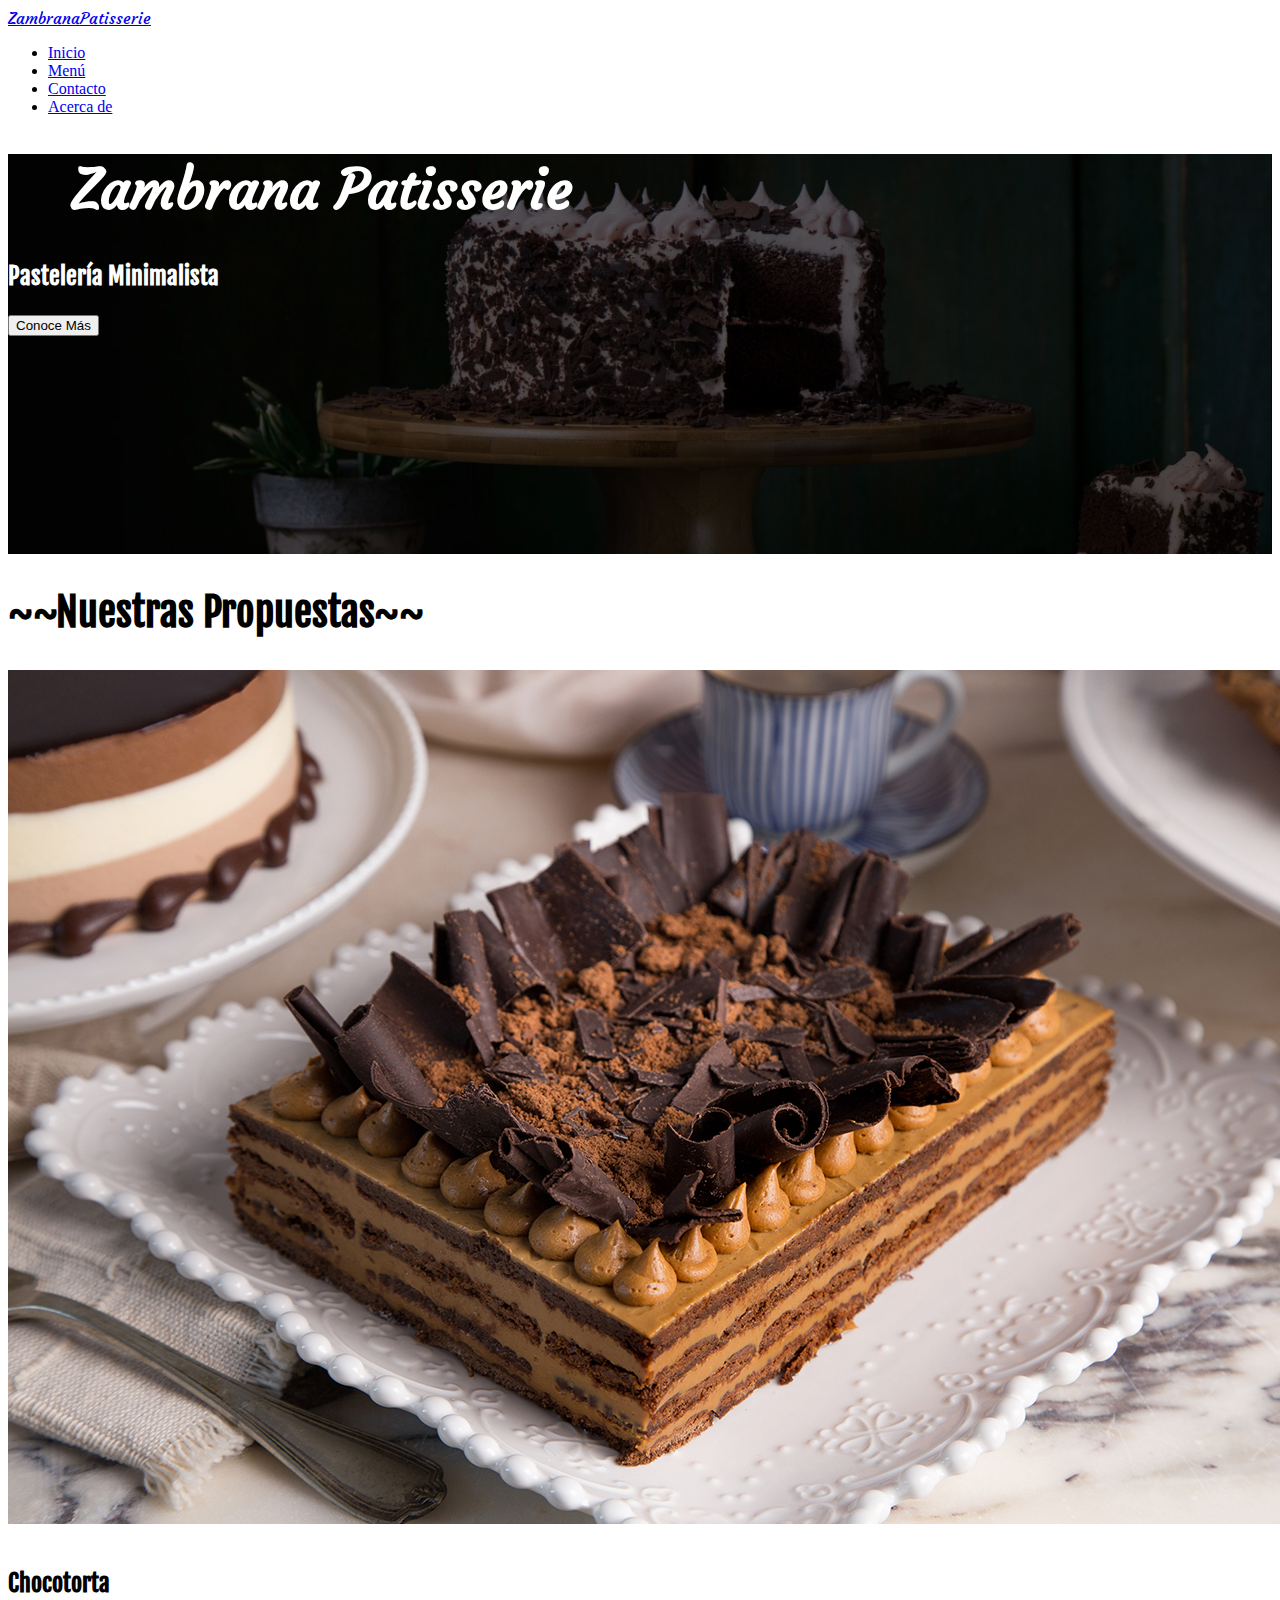
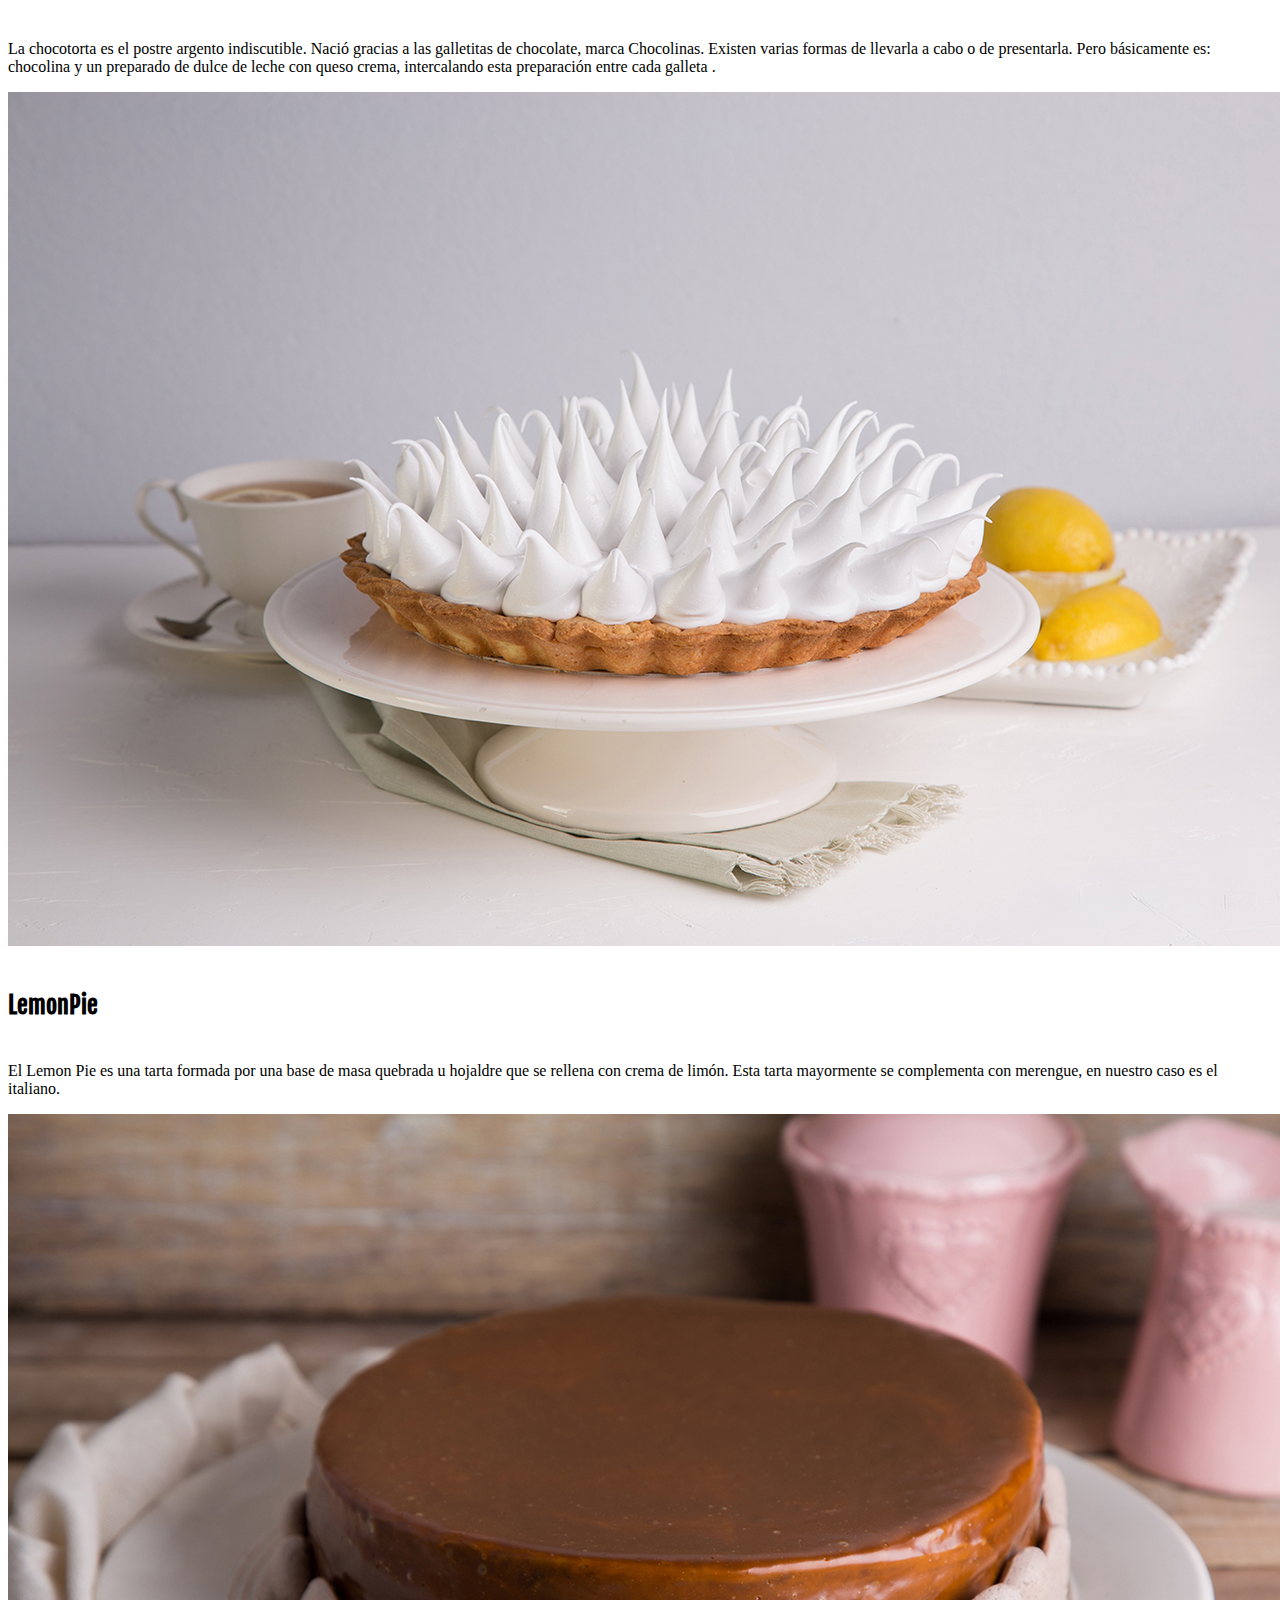
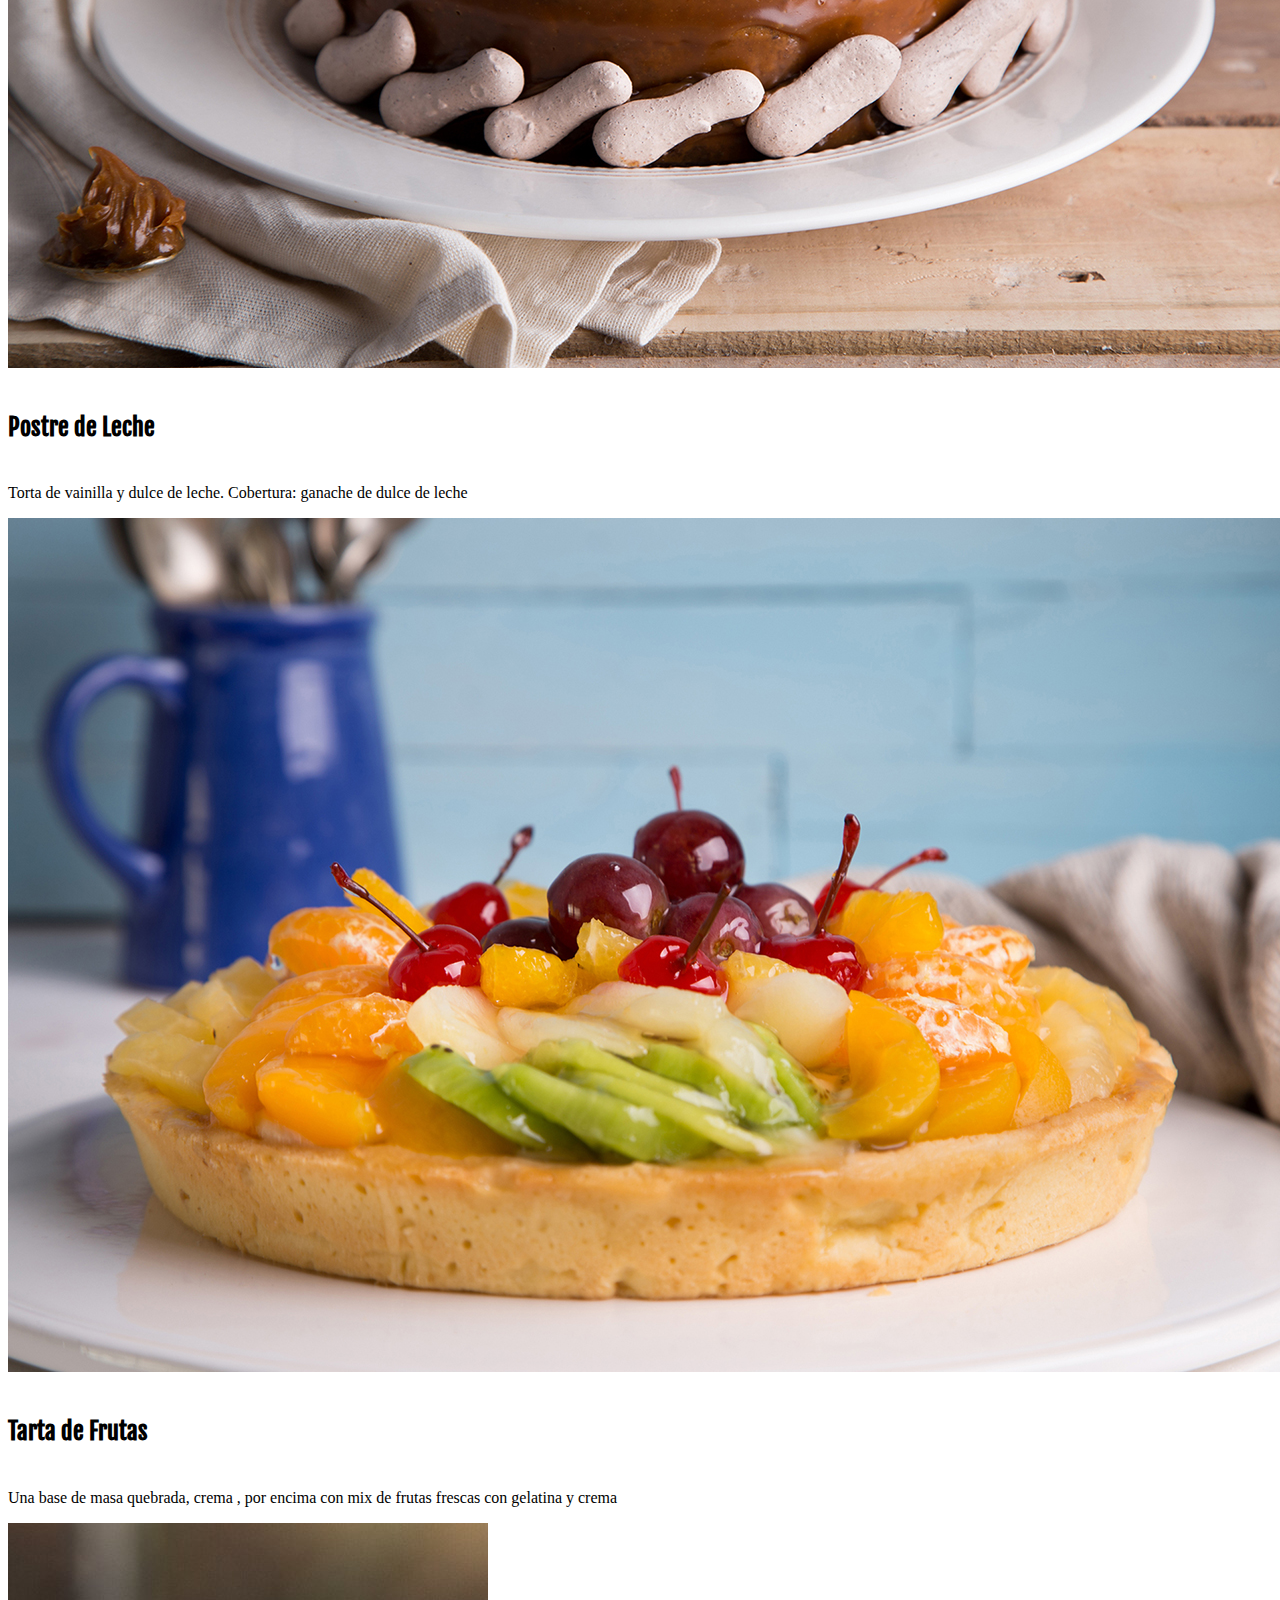
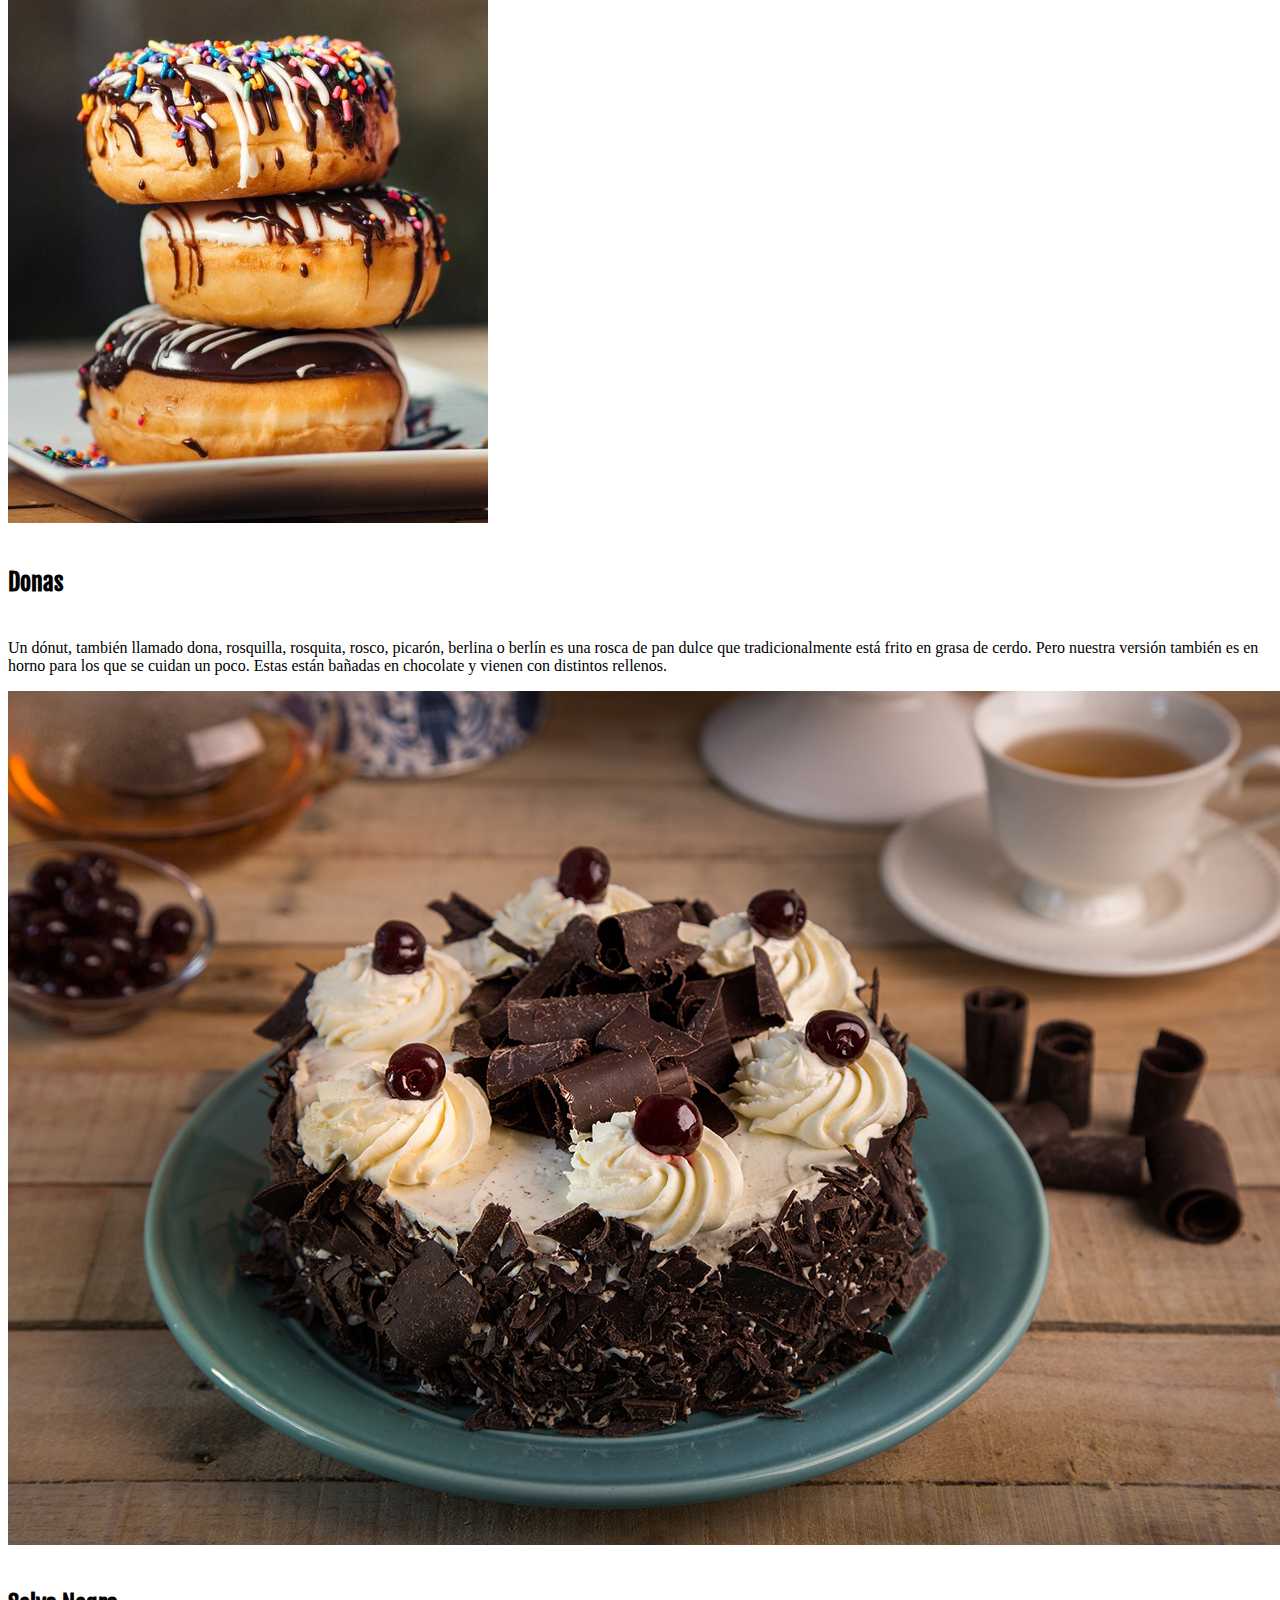
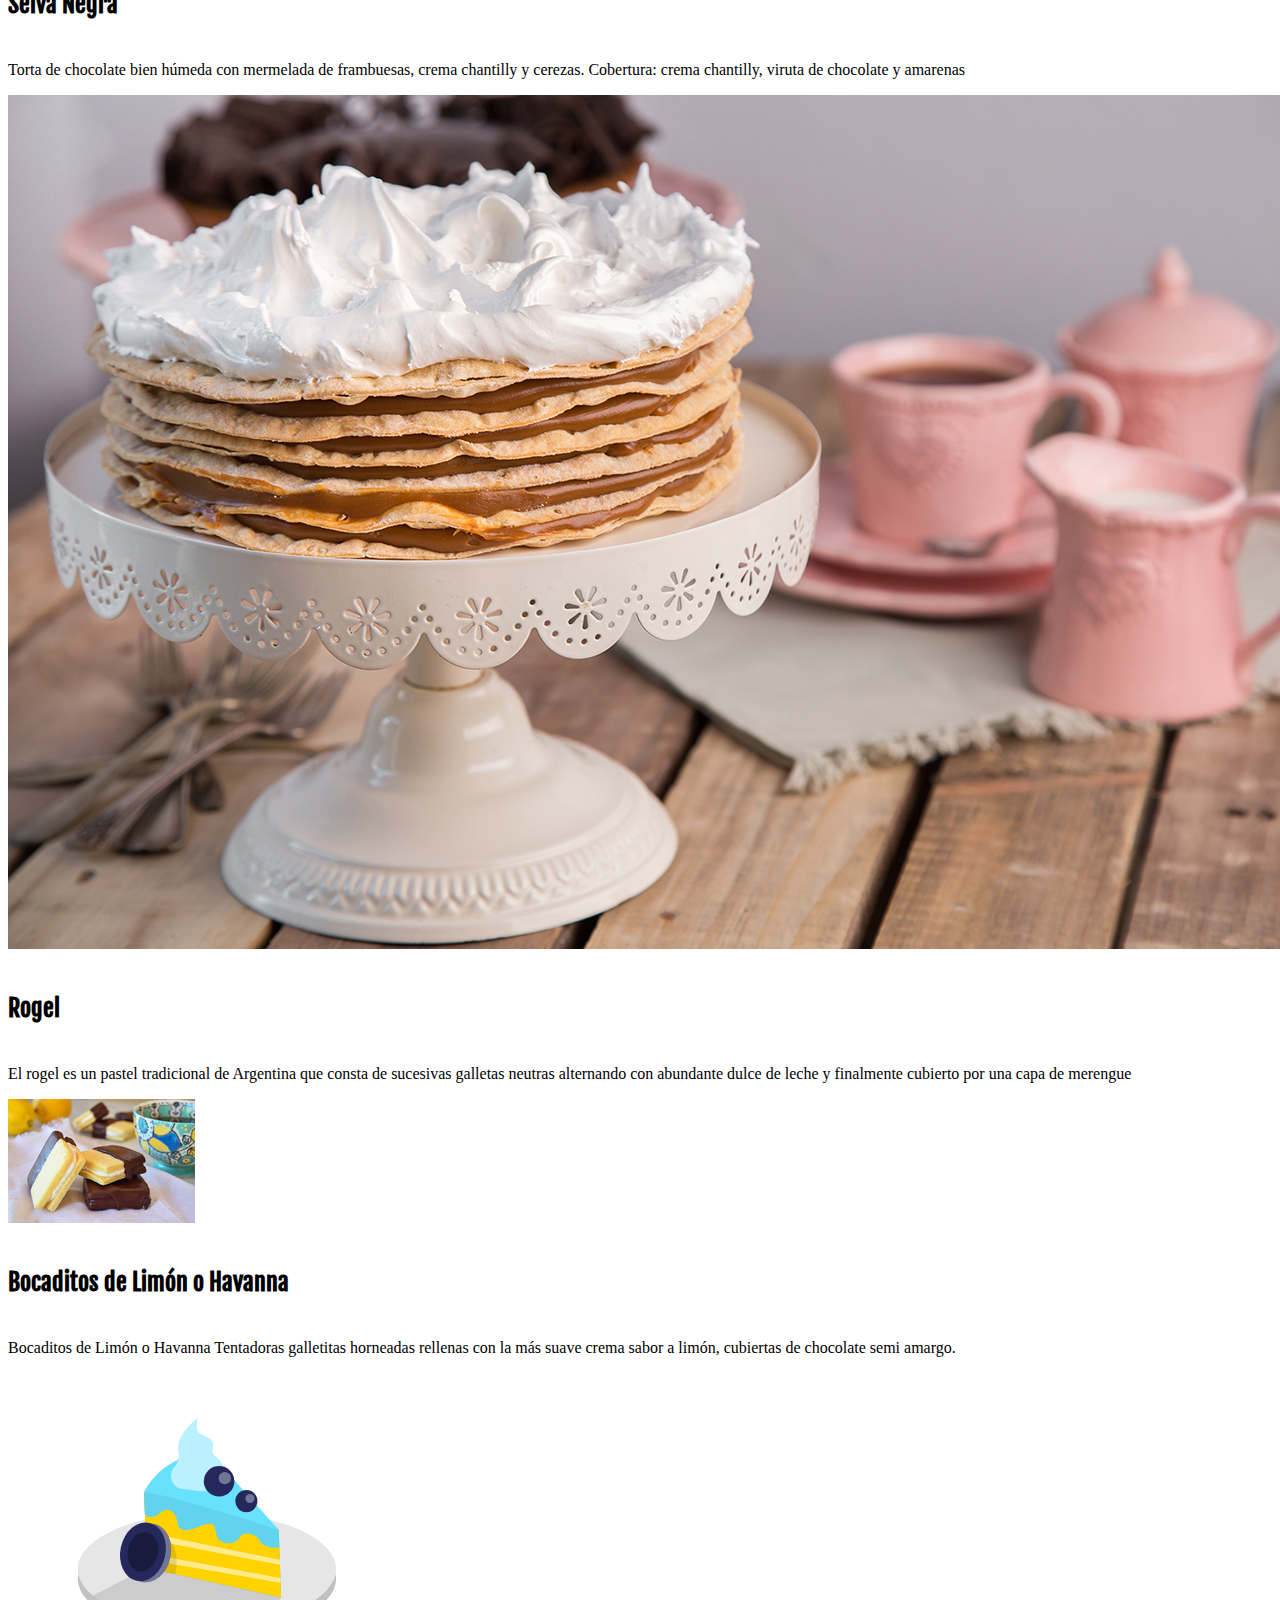
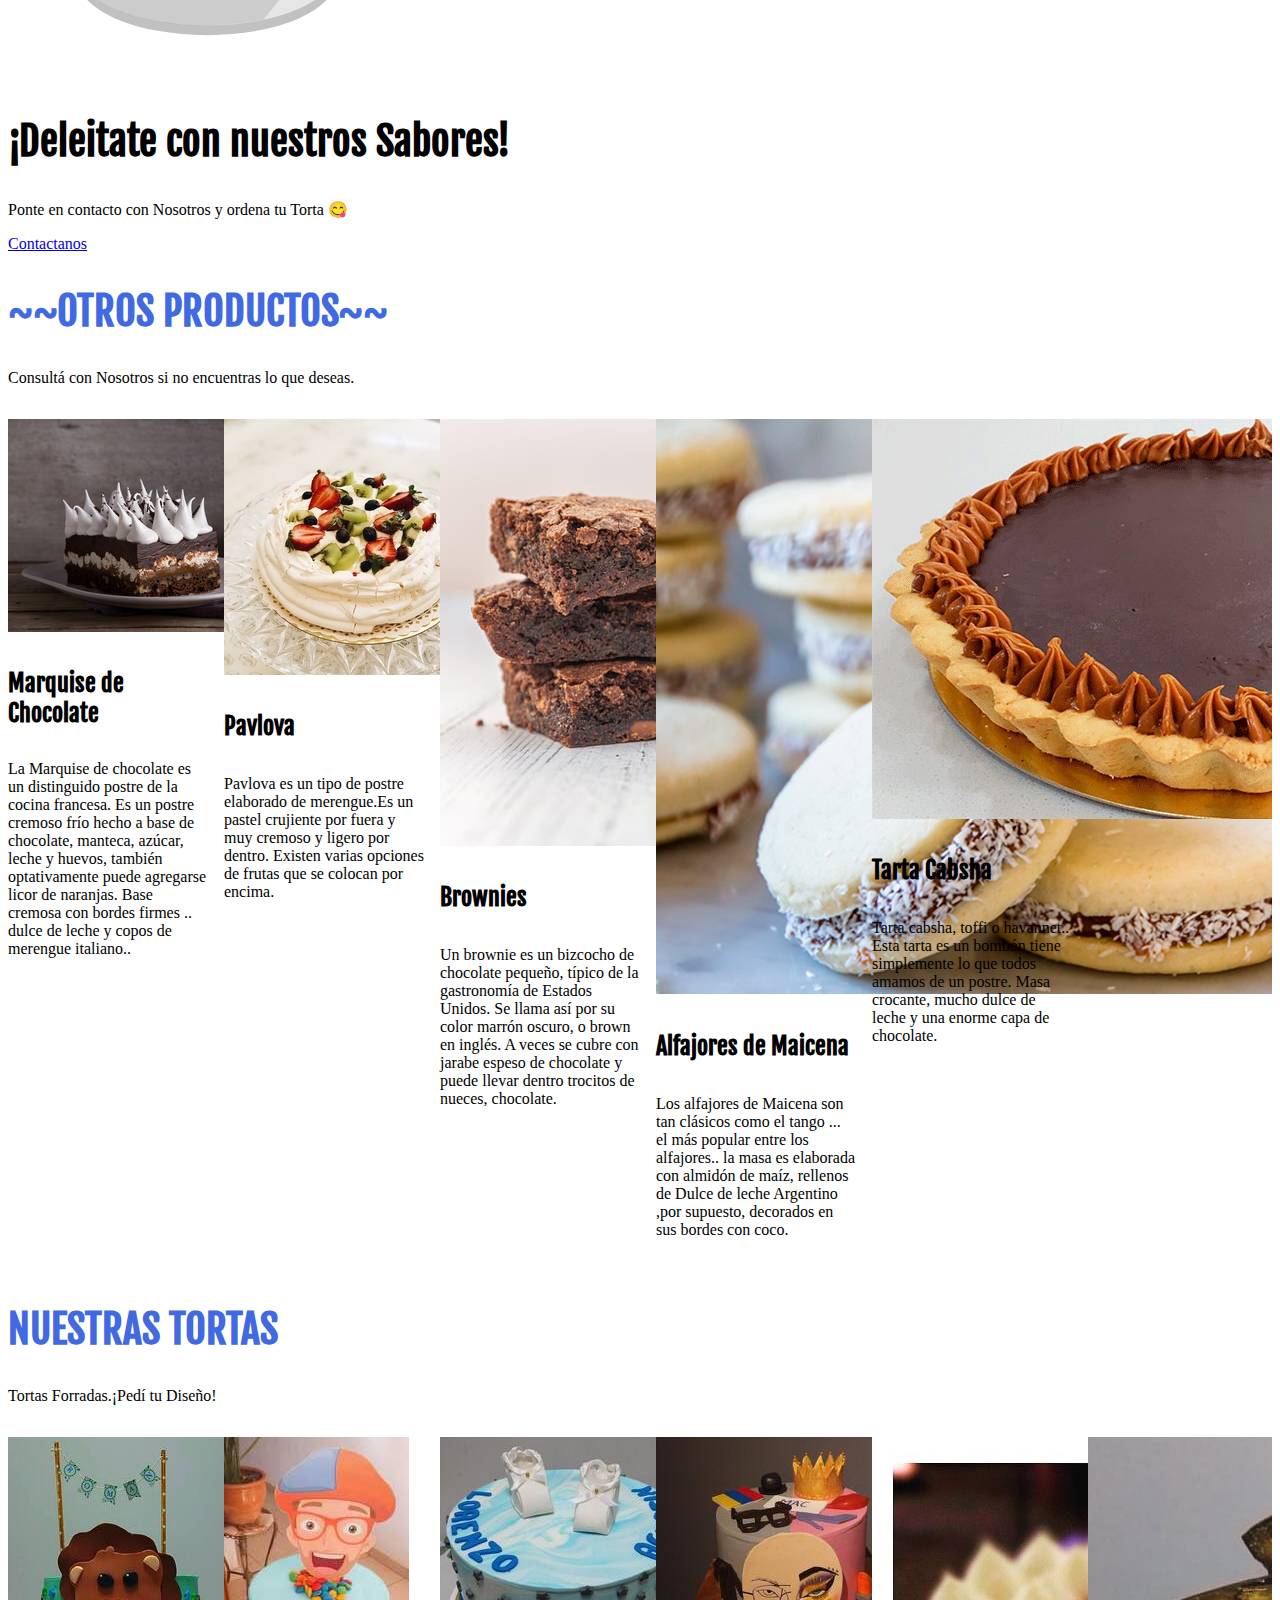
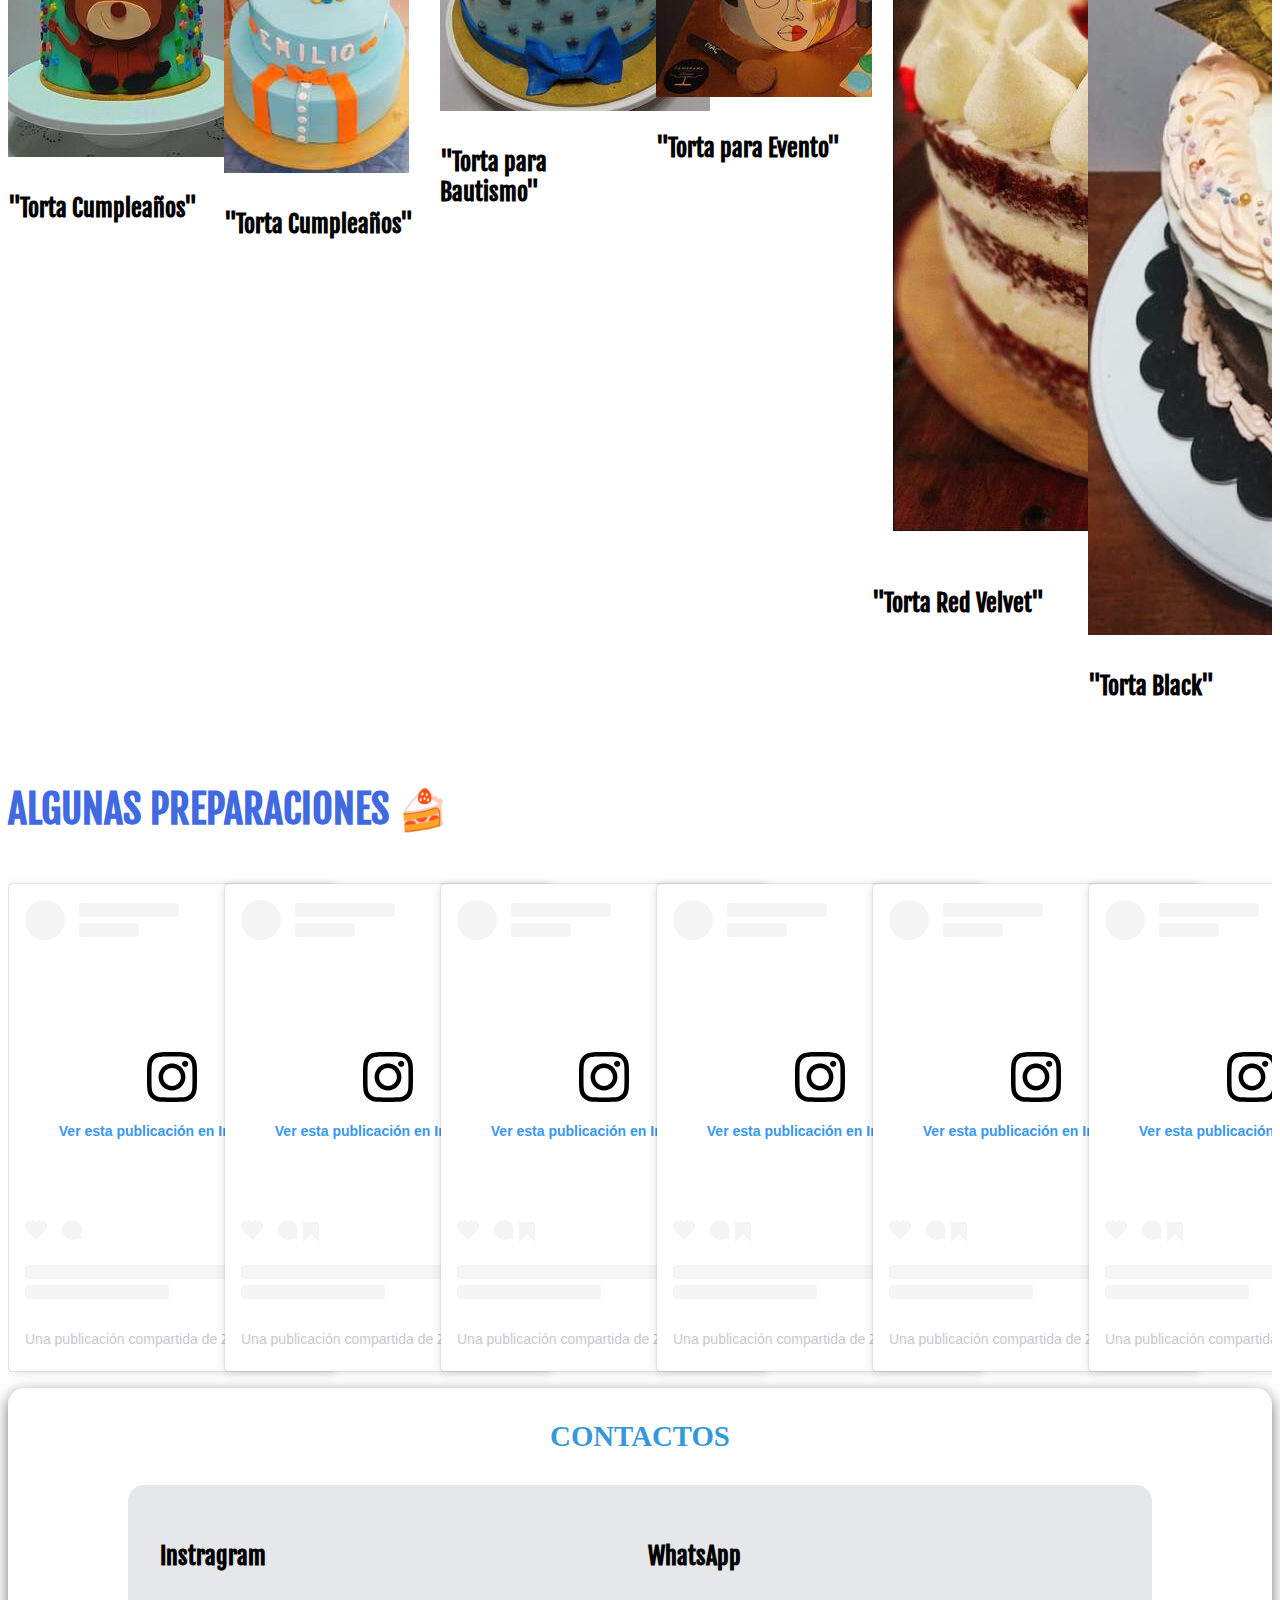
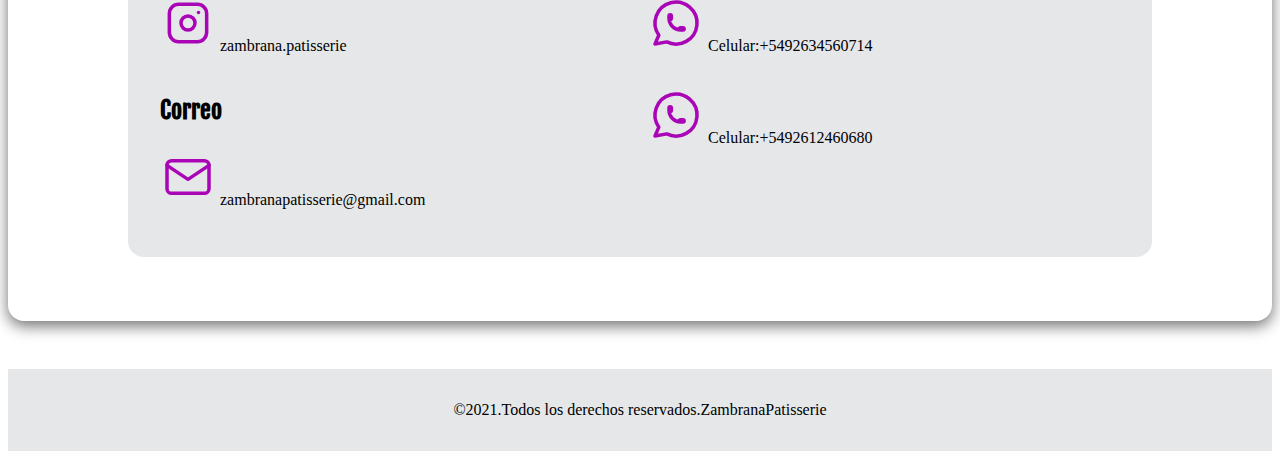
==== commit efdec53a: "cambios de tarjetas" ====
--- a/index.html
+++ b/index.html
@@ -19,6 +19,7 @@
 <body>
     
   <header>
+    <!--Navegación-->
     <nav class="navbar navbar-expand-lg navbar-dark bg-dark">
       <div class="container-fluid ">
         <a class="navbar-brand logo" href="index.html">ZambranaPatisserie</a>
@@ -38,7 +39,7 @@
           </ul>
       </div>
     </nav>
-      
+        <!--Portada-->
         <div class="cover d-flex justify-content-center align-items-center flex-column">
             <h1 class="pading">Zambrana Patisserie</h1>
             <h3>Pastelería Minimalista</h3>
@@ -60,8 +61,9 @@
                 <img src="img/Chocotorta.jpg" class="card-img-top" alt="Chocotorta">
                 <div class="card-body">
                   <h5 class="card-title">Chocotorta</h5>
-                  <p class="card-text">Capas de galletitas chocolinas, dulce de leche y queso crema. 
-                    Cobertura: trocitos de galletitas y rulos de chocolate.</p>
+                  <p class="card-text">La chocotorta es el postre argento indiscutible. Nació gracias a las galletitas de chocolate, marca Chocolinas. 
+                    Existen varias formas de llevarla a cabo o de presentarla. Pero básicamente es: chocolina y un preparado de dulce de leche con queso crema, 
+                    intercalando esta preparación entre cada galleta .</p>
                 </div>
               </div>
             </div>
@@ -71,7 +73,8 @@
                 <img src="img/lemon pie.jpg" class="card-img-top" alt="LemonPie">
                 <div class="card-body">
                   <h5 class="card-title">LemonPie</h5>
-                  <p class="card-text">Base de masa sablée, crema de limón. Cobertura: merengue italiano</p>
+                  <p class="card-text">El Lemon Pie es una tarta formada por una base de masa quebrada u hojaldre que se rellena con crema de limón. 
+                    Esta tarta mayormente se complementa con merengue, en nuestro caso es el italiano.</p>
                 </div>
               </div>
             </div>
@@ -91,7 +94,7 @@
                 <img src="img/Tarta de frutas de estación.jpg" class="card-img-top" alt="Trata de Frutas">
                 <div class="card-body">
                   <h5 class="card-title">Tarta de Frutas</h5>
-                  <p class="card-text">Base de masa frola de vainilla, crema pastelera y frutas surtidas de estación</p>
+                  <p class="card-text">Una base de masa quebrada, crema , por encima con mix de frutas frescas con gelatina y crema</p>
                 </div>
               </div>
             </div>
@@ -101,8 +104,9 @@
                 <img src="img/rsz_donas.jpg" class="card-img-top" alt="Donas">
                 <div class="card-body">
                   <h5 class="card-title">Donas</h5>
-                  <p class="card-text">Masa compuesta por harina, aceite, azúcar y sal con un orificio en medio,pueden freírse en aceite o se 
-                    hornean y una vez hechas, a veces se rebozan de azúcar, canela, chocolate</p>
+                  <p class="card-text">Un dónut, también llamado dona​​​, rosquilla, rosquita, rosco, picarón, berlina o berlín es una rosca de pan dulce que tradicionalmente está frito en grasa de cerdo. 
+                    Pero nuestra versión también es en horno para los que se cuidan un poco.
+                    Estas están bañadas en chocolate y vienen con distintos rellenos.</p>
                 </div>
               </div>
             </div>
@@ -123,17 +127,19 @@
                 <img src="img/rogel.jpg" class="card-img-top" alt="Rogel">
                 <div class="card-body">
                   <h5 class="card-title">Rogel</h5>
-                  <p class="card-text">Capas de masa crocante de alfajor santafesino, abundante dulce de leche y merengue italiano</p>
+                  <p class="card-text">El rogel es un pastel tradicional de Argentina que consta de sucesivas galletas neutras alternando con abundante dulce de leche y 
+                    finalmente cubierto por una capa de merengue</p>
                 </div>
               </div>
             </div>
 
             <div class="col-12 col-sn-6 col-md-4 col-lg-3 mt-2 ">
               <div class="card shadow p-3 mb-3 bg-body rounded">
-                <img src="img/tarta de ricota.jpg" class="card-img-top" alt="Tarta Ricota">
-                <div class="card-body">
-                  <h5 class="card-title">Tarta de Ricota</h5>
-                  <p class="card-text">Masa sablé, ricota con suave sabor a vainilla. Cobertura: masa sablé y azúcar impalpable.</p>
+                <img src="fotos/bocaditos de limon.jpg" class="card-img-top" alt="Bocaditos de limón">
+                <div class="card-body">
+                  <h5 class="card-title">Bocaditos de Limón o Havanna</h5>
+                  <p class="card-text">Bocaditos de Limón o Havanna Tentadoras galletitas horneadas rellenas con la más 
+                    suave crema sabor a limón, cubiertas de chocolate semi amargo.</p>
                 </div>
               </div>
             </div>
@@ -148,7 +154,7 @@
               <img src="img/Cake_Two Color.svg" alt="Torta de dos colores">
             </div>
             <div class="col-12 col-sm-6">
-               <h2>¡Deleitate con nuestros Sabores! ;)</h2>
+               <h2>¡Deleitate con nuestros Sabores!</h2>
                <p>Ponte en contacto con Nosotros y ordena tu Torta &#x1f60b</p>
                <a href="#Contact">Contactanos</a>
             </div>
@@ -163,24 +169,12 @@
           <div class="product-stripe">
             <div class="stripe-container">
 
-               <div class="card shadow p-3 mb-3 bg-body rounded" >
-                 <img src="fotos/frutos rojos.jpg" class="card-img-top" alt="Frutos rojos">
-                 <div class="card-body">
-                  <h4 class="card-title">Rogel de Frutos Rojos</h4>
-                </div>
-               </div>
-            
-              <div class="card shadow p-3 mb-3 bg-body rounded" >
-                <img src="fotos/bocaditos de limon.jpg" class="card-img-top" alt="Pastelería">
-                <div class="card-body">
-                  <h4 class="card-title">Bocaditos de Limón o Havanna</h4>
-                </div>
-              </div>
-
               <div class="card shadow p-3 mb-3 bg-body rounded" >
                 <img src="fotos/Torta brownie.jpg" class="card-img-top" alt="Pastelería">
                 <div class="card-body">
                   <h4 class="card-title">Marquise de Chocolate</h4>
+                  <p class="card-text">La Marquise de chocolate es un distinguido postre de la cocina francesa. Es un postre cremoso frío hecho a base de chocolate, manteca, azúcar, leche y huevos, también optativamente puede agregarse licor de naranjas.
+                    Base cremosa con bordes firmes .. dulce de leche y copos de merengue italiano..</p>
                 </div>
               </div>
 
@@ -188,6 +182,8 @@
                 <img src="fotos/pavlova.jpg" class="card-img-top" alt="Pastelería">
                 <div class="card-body">
                   <h4 class="card-title">Pavlova</h4>
+                  <p class="card-text">Pavlova es un tipo de postre elaborado de merengue.Es un pastel crujiente por fuera y muy cremoso y ligero por dentro. 
+                    Existen varias opciones de frutas que se colocan por encima.</p> 
                 </div>
               </div>
 
@@ -195,20 +191,26 @@
                 <img src="fotos/brownies (2).jpg" class="card-img-top" alt="Pastelería">
                 <div class="card-body">
                   <h4 class="card-title">Brownies</h4>
-                </div>
-              </div>
-
-              <div class="card shadow p-3 mb-3 bg-body rounded" >
-                <img src="fotos/alfajores de maicena.jpg" class="card-img-top" alt="Pastelería">
-                <div class="card-body">
-                  <h4 class="card-title">Alfajorcitos y Masas Secas</h4>
-                </div>
-              </div>
-
-              <div class="card shadow p-3 mb-3 bg-body rounded" >
-                <img src="fotos/arrollado dulce de leche.jpg" class="card-img-top" alt="Pastelería">
-                <div class="card-body">
-                  <h4 class="card-title">Arrollado de Dulce de Leche</h4>
+                  <p class="card-text">Un brownie es un bizcocho de chocolate pequeño, típico de la gastronomía de Estados Unidos. Se llama así por su color marrón oscuro, o brown en inglés. 
+                    A veces se cubre con jarabe espeso de chocolate y puede llevar dentro trocitos de nueces, chocolate.</p> 
+                </div>
+              </div>
+
+              <div class="card shadow p-3 mb-3 bg-body rounded" >
+                <img src="fotos/Alfajores-de-Maicena.jpg" class="card-img-top" alt="Pastelería">
+                <div class="card-body">
+                  <h4 class="card-title">Alfajores de Maicena</h4>
+                  <p class="card-text">Los alfajores de Maicena son tan clásicos como el tango ... el más popular entre los alfajores.. la masa es elaborada con almidón de maíz, 
+                    rellenos de Dulce de leche Argentino ,por supuesto, decorados en sus bordes con coco.</p> 
+                </div>
+              </div>
+
+              <div class="card shadow p-3 mb-3 bg-body rounded" >
+                <img src="fotos/tarta-tofi.jpg" class="card-img-top" alt="Pastelería">
+                <div class="card-body">
+                  <h4 class="card-title">Tarta Cabsha</h4>
+                  <p class="card-text">Tarta cabsha, toffi o havannet.. Esta tarta es un bombón tiene simplemente lo que todos amamos de un postre. 
+                    Masa crocante, mucho dulce de leche y una enorme capa de chocolate.</p> 
                 </div>
               </div>
 
@@ -340,6 +342,7 @@
             
              <section>
                <h3>Instragram</h3>
+               <a class="enlace" href="https://www.instagram.com/zambrana.patisserie/">
                    <p>
                      <svg xmlns="http://www.w3.org/2000/svg" class="icon icon-tabler icon-tabler-brand-instagram" width="56" height="56" viewBox="0 0 24 24" stroke-width="1.5" stroke="#a905b6" fill="none" stroke-linecap="round" stroke-linejoin="round">
                          <path stroke="none" d="M0 0h24v24H0z" fill="none"/>
@@ -348,6 +351,7 @@
                          <line x1="16.5" y1="7.5" x2="16.5" y2="7.501" />
                      </svg>
                         zambrana.patisserie</p>
+                </a>
              </section>
  
              <section>
--- a/css/styles.css
+++ b/css/styles.css
@@ -192,3 +192,8 @@
     padding: 2rem;
     border-radius: 1rem;
 }
+
+.enlace{
+    text-decoration: none ;
+    color: black;
+}
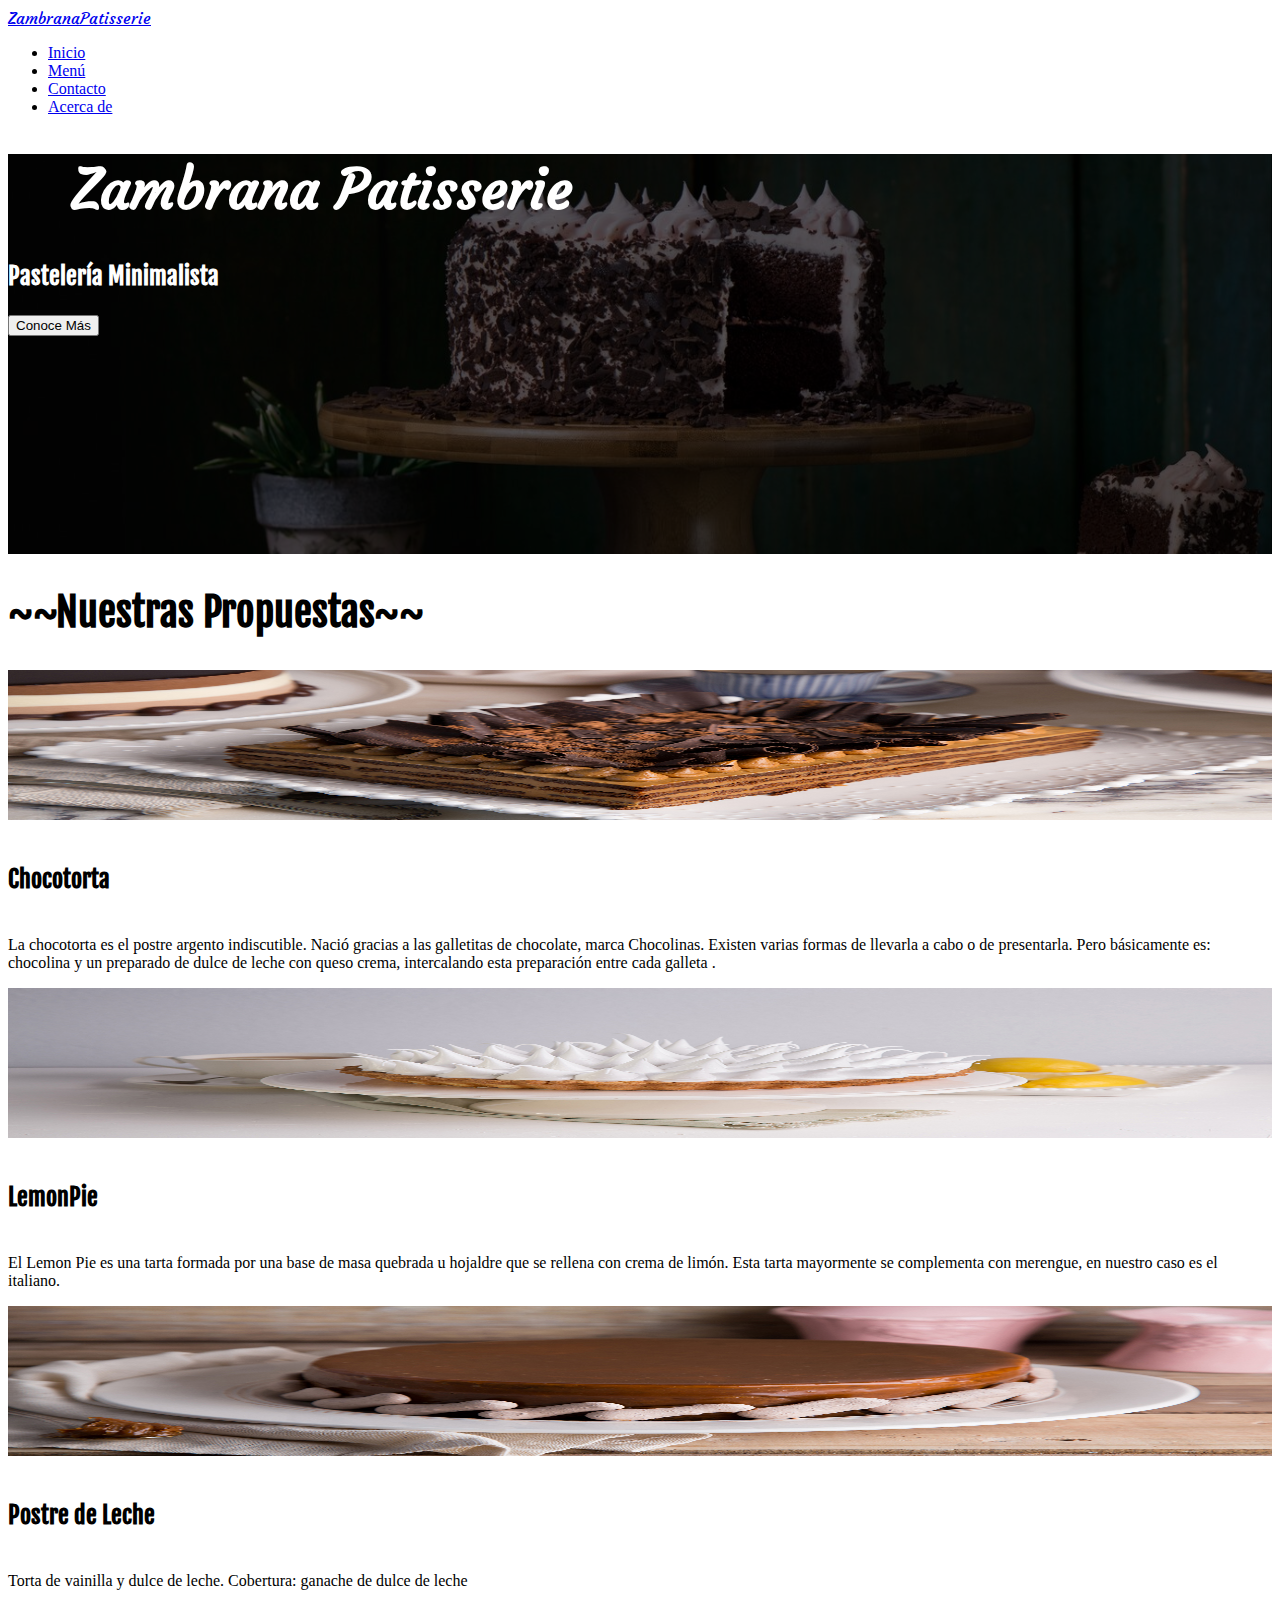
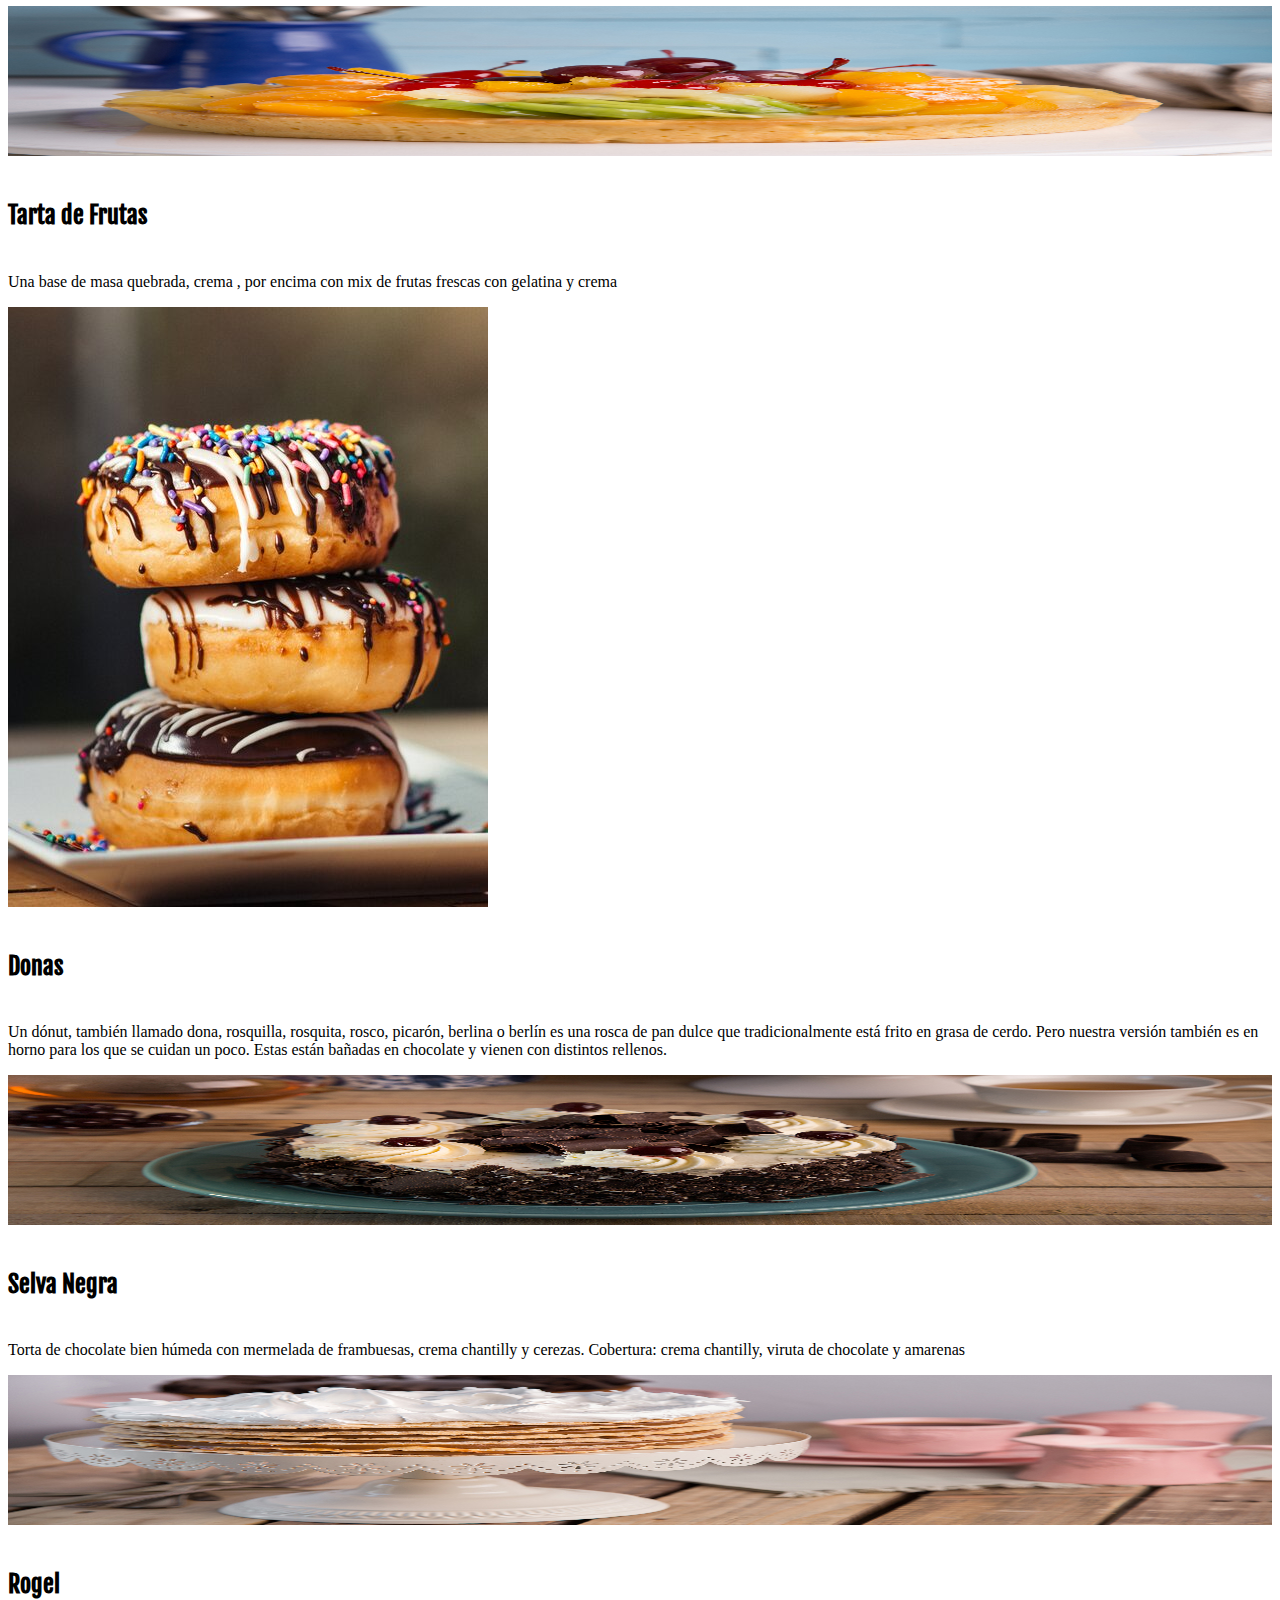
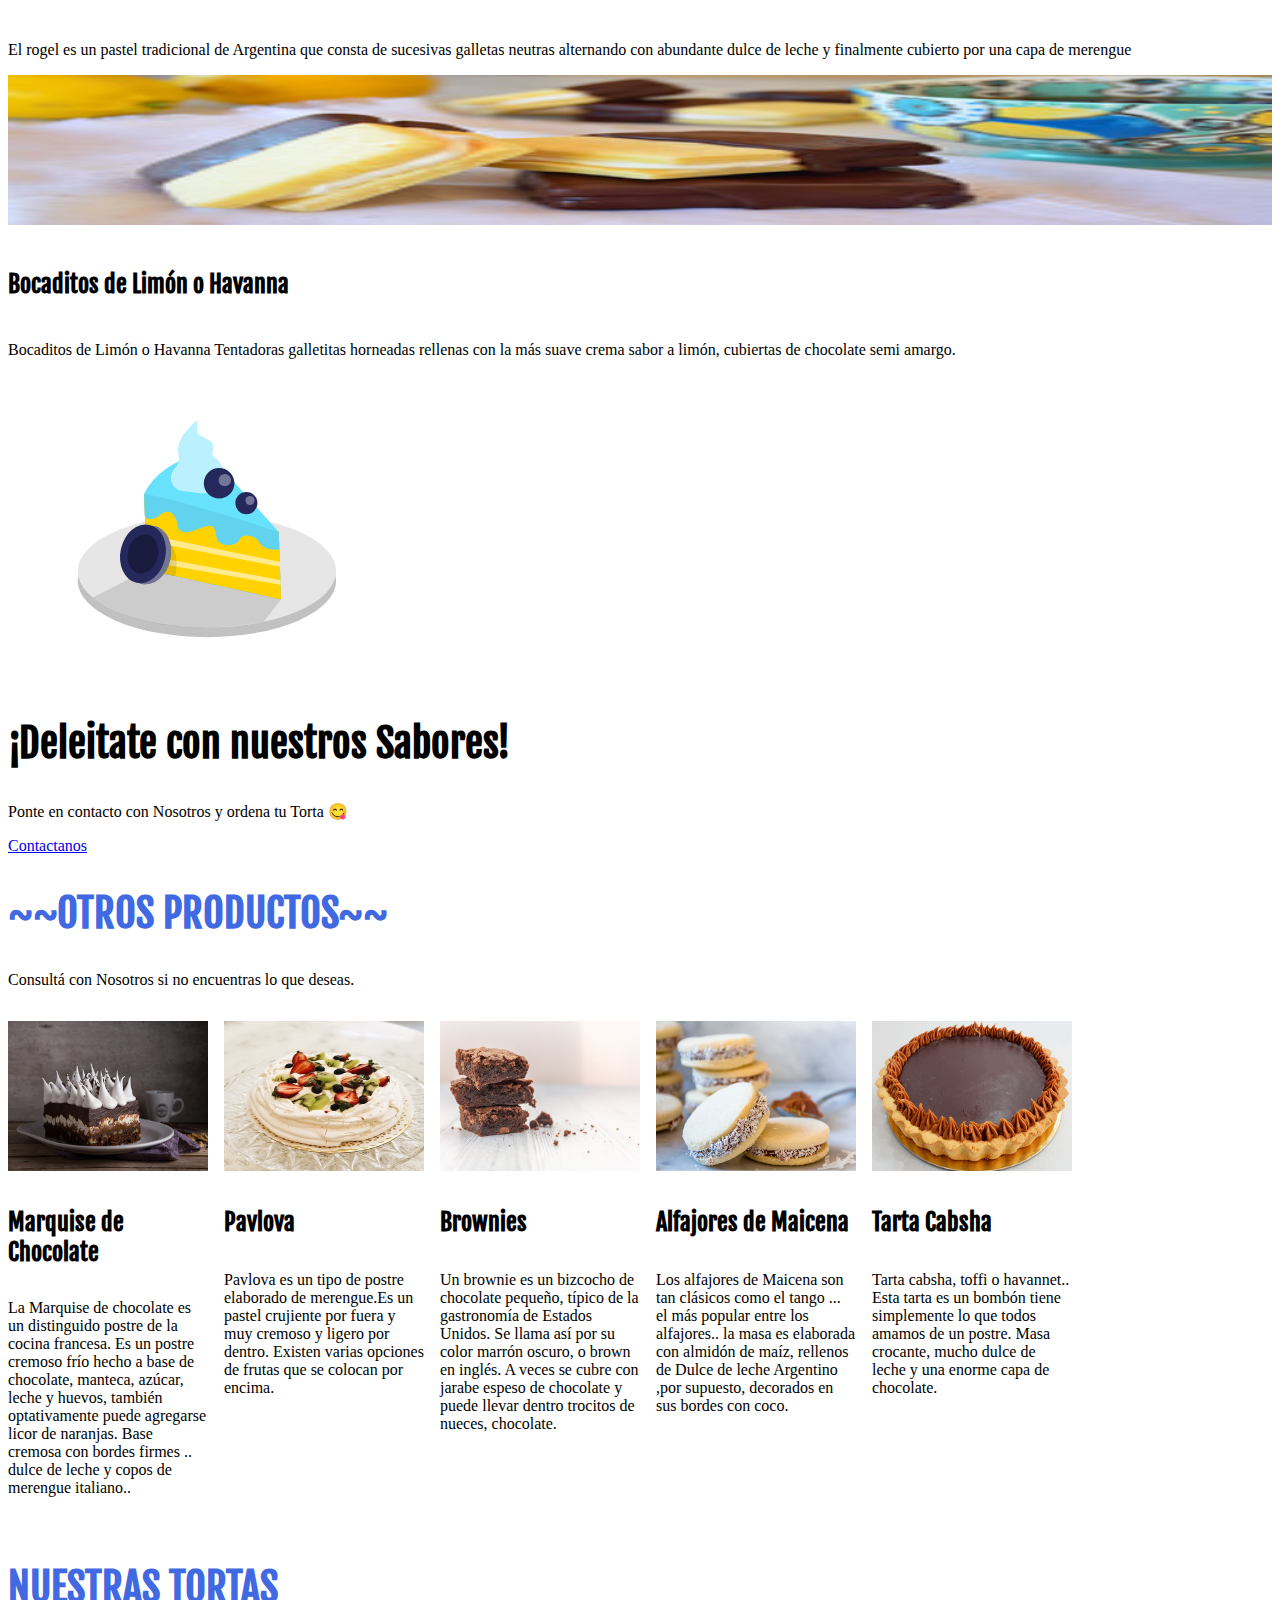
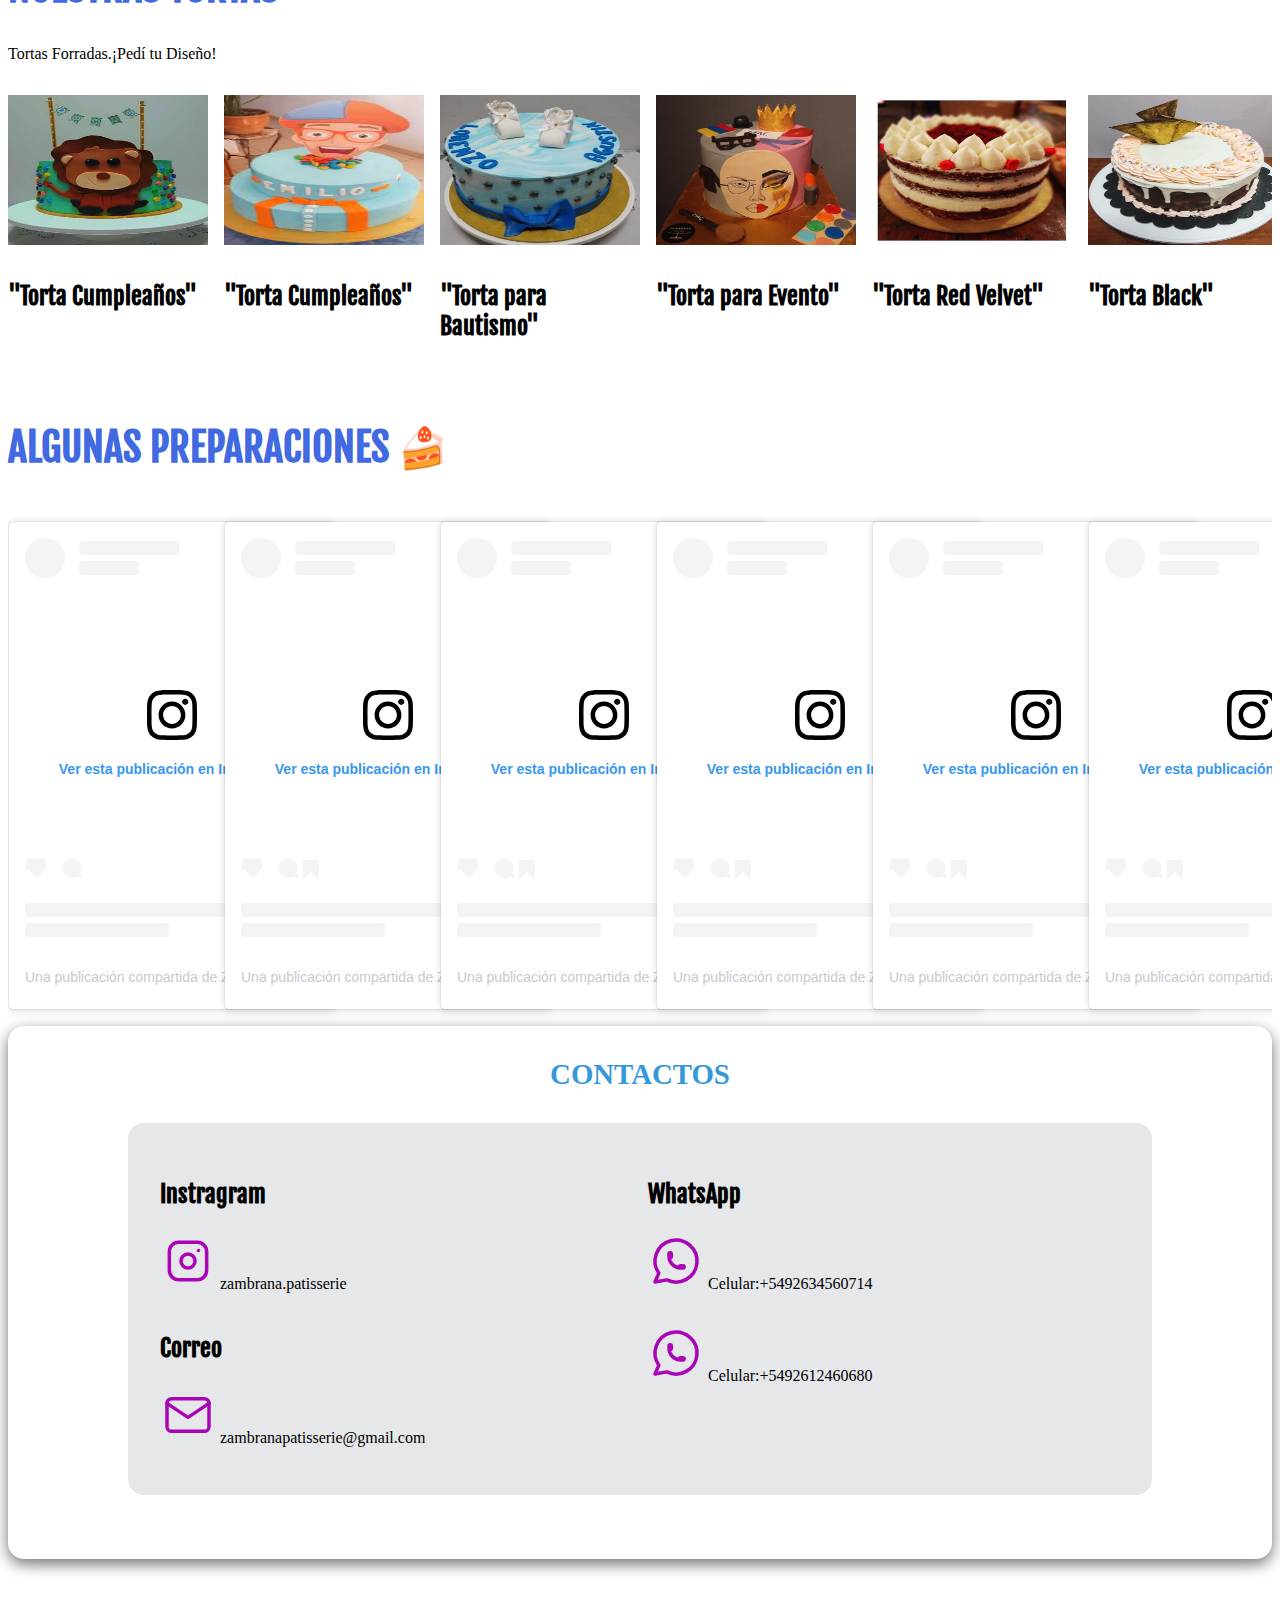
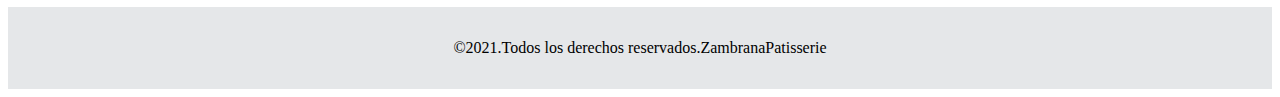
==== commit 198cab6a: "ajustes de imagenes" ====
--- a/index.html
+++ b/index.html
@@ -41,7 +41,7 @@
     </nav>
         <!--Portada-->
         <div class="cover d-flex justify-content-center align-items-center flex-column">
-            <h1 class="pading">Zambrana Patisserie</h1>
+            <h1 class="padding">Zambrana Patisserie</h1>
             <h3>Pastelería Minimalista</h3>
             <a href="https://instagram.com/zambrana.patisserie?utm_medium=copy_link">
               <button type="button" class="btn btn-primary">Conoce Más</button>
@@ -51,12 +51,12 @@
     </header> <!-- header -->
     
     <!--Tarjetas Informativas-->
-    <section id="stripe">
+    <section>
         <div class="container mt-4 mb-4 ">
           <h2>~~Nuestras Propuestas~~</h2>
           <div class="row justify-content-center">
 
-            <div class="col-12 col-sn-6 col-md-4 col-lg-3 mt-2">
+            <div class="col-12 col-sn-6 col-md-4 col-lg-3 mt-2 imagen">
               <div class=" card shadow p-3 mb-3 bg-body rounded" >
                 <img src="img/Chocotorta.jpg" class="card-img-top" alt="Chocotorta">
                 <div class="card-body">
@@ -68,7 +68,7 @@
               </div>
             </div>
             
-            <div class="col-12 col-sn-6 col-md-4 col-lg-3 mt-2">
+            <div class="col-12 col-sn-6 col-md-4 col-lg-3 mt-2 imagen">
               <div class="card shadow p-3 mb-3 bg-body rounded" >
                 <img src="img/lemon pie.jpg" class="card-img-top" alt="LemonPie">
                 <div class="card-body">
@@ -79,7 +79,7 @@
               </div>
             </div>
               
-            <div class="col-12 col-sn-6 col-md-4 col-lg-3 mt-2">
+            <div class="col-12 col-sn-6 col-md-4 col-lg-3 mt-2 imagen">
               <div class="card shadow p-3 mb-3 bg-body rounded">
                 <img src="img/Postre de leche.jpg" class="card-img-top" alt="PostreLeche">
                 <div class="card-body">
@@ -89,7 +89,7 @@
               </div>
             </div> 
 
-            <div class="col-12 col-sn-6 col-md-4 col-lg-3 mt-2">
+            <div class="col-12 col-sn-6 col-md-4 col-lg-3 mt-2 imagen">
               <div class="card shadow p-3 mb-3 bg-body rounded" >
                 <img src="img/Tarta de frutas de estación.jpg" class="card-img-top" alt="Trata de Frutas">
                 <div class="card-body">
@@ -111,7 +111,7 @@
               </div>
             </div>
              
-            <div class="col-12 col-sn-6 col-md-4 col-lg-3 mt-2">
+            <div class="col-12 col-sn-6 col-md-4 col-lg-3 mt-2 imagen">
               <div class="card shadow p-3 mb-3 bg-body rounded">
                 <img src="img/Selva Negra.jpg" class="card-img-top" alt="Selva Negra">
                 <div class="card-body">
@@ -122,7 +122,7 @@
               </div>
             </div>
 
-            <div class="col-12 col-sn-6 col-md-4 col-lg-3 mt-2">
+            <div class="col-12 col-sn-6 col-md-4 col-lg-3 mt-2 imagen">
               <div class="card shadow p-3 mb-3 bg-body rounded" >
                 <img src="img/rogel.jpg" class="card-img-top" alt="Rogel">
                 <div class="card-body">
@@ -133,7 +133,7 @@
               </div>
             </div>
 
-            <div class="col-12 col-sn-6 col-md-4 col-lg-3 mt-2 ">
+            <div class="col-12 col-sn-6 col-md-4 col-lg-3 mt-2 imagen ">
               <div class="card shadow p-3 mb-3 bg-body rounded">
                 <img src="fotos/bocaditos de limon.jpg" class="card-img-top" alt="Bocaditos de limón">
                 <div class="card-body">
@@ -148,6 +148,7 @@
         </div>
       </section> <!--Tarjetas informativas  -->
 
+      <!--Banner-->
         <div class="container mt-5 mb-5">
           <div class="row">
             <div class="col-12 col-sm-6 col-lg-5">
@@ -161,7 +162,7 @@
           </div>
         </div>
 
-      <!--Tira de Productos-->
+      <!--Otros Productos-->
       <section>
         <div class="container mt-5 mb-5">
           <h2 class="centrar-texto">~~Otros Productos~~</h2>
@@ -169,7 +170,7 @@
           <div class="product-stripe">
             <div class="stripe-container">
 
-              <div class="card shadow p-3 mb-3 bg-body rounded" >
+              <div class="card shadow p-3 mb-3 bg-body rounded imagen" >
                 <img src="fotos/Torta brownie.jpg" class="card-img-top" alt="Pastelería">
                 <div class="card-body">
                   <h4 class="card-title">Marquise de Chocolate</h4>
@@ -178,7 +179,7 @@
                 </div>
               </div>
 
-              <div class="card shadow p-3 mb-3 bg-body rounded" >
+              <div class="card shadow p-3 mb-3 bg-body rounded imagen" >
                 <img src="fotos/pavlova.jpg" class="card-img-top" alt="Pastelería">
                 <div class="card-body">
                   <h4 class="card-title">Pavlova</h4>
@@ -187,7 +188,7 @@
                 </div>
               </div>
 
-              <div class="card shadow p-3 mb-3 bg-body rounded" >
+              <div class="card shadow p-3 mb-3 bg-body rounded imagen" >
                 <img src="fotos/brownies (2).jpg" class="card-img-top" alt="Pastelería">
                 <div class="card-body">
                   <h4 class="card-title">Brownies</h4>
@@ -196,7 +197,7 @@
                 </div>
               </div>
 
-              <div class="card shadow p-3 mb-3 bg-body rounded" >
+              <div class="card shadow p-3 mb-3 bg-body rounded imagen" >
                 <img src="fotos/Alfajores-de-Maicena.jpg" class="card-img-top" alt="Pastelería">
                 <div class="card-body">
                   <h4 class="card-title">Alfajores de Maicena</h4>
@@ -205,7 +206,7 @@
                 </div>
               </div>
 
-              <div class="card shadow p-3 mb-3 bg-body rounded" >
+              <div class="card shadow p-3 mb-3 bg-body rounded imagen" >
                 <img src="fotos/tarta-tofi.jpg" class="card-img-top" alt="Pastelería">
                 <div class="card-body">
                   <h4 class="card-title">Tarta Cabsha</h4>
@@ -219,7 +220,7 @@
 
         </div>
 
-      </section><!--Tira de Productos-->
+      </section><!--Otros Productos-->
        
       <!--Tortas-->
       <section>
@@ -229,42 +230,42 @@
           <div class="product-stripe">
             <div class="stripe-container">
   
-               <div class="card shadow p-3 mb-3 bg-body rounded" >
+               <div class="card shadow p-3 mb-3 bg-body rounded imagen" >
                  <img src="fotos/tortaLeon.jpg" class="card-img-top" alt="Torta leon">
                  <div class="card-body">
                   <h4 class="card-title">"Torta Cumpleaños"</h4>
                 </div>
                </div>
  
-                <div class="card shadow p-3 mb-3 bg-body rounded" >
+                <div class="card shadow p-3 mb-3 bg-body rounded imagen" >
                   <img src="fotos/tortaBlippi.jpg" class="card-img-top" alt="Torta Blippi">
                   <div class="card-body">
                    <h4 class="card-title">"Torta Cumpleaños"</h4>
                  </div>
                 </div>
   
-                <div class="card shadow p-3 mb-3 bg-body rounded" >
+                <div class="card shadow p-3 mb-3 bg-body rounded imagen" >
                   <img src="fotos/tortabautismo.jpg" class="card-img-top" alt="Torta bautismo">
                   <div class="card-body">
                    <h4 class="card-title">"Torta para Bautismo"</h4>
                  </div>
                 </div>
    
-                <div class="card shadow p-3 mb-3 bg-body rounded" >
+                <div class="card shadow p-3 mb-3 bg-body rounded imagen" >
                   <img src="fotos/tortaarte.jpg" class="card-img-top" alt="Torta arte">
                   <div class="card-body">
                    <h4 class="card-title">"Torta para Evento"</h4>
                  </div>
                 </div>
    
-                <div class="card shadow p-3 mb-3 bg-body rounded" >
+                <div class="card shadow p-3 mb-3 bg-body rounded imagen" >
                   <img src="fotos/tortadecorada.jpeg" class="card-img-top" alt="Torta">
                   <div class="card-body">
                    <h4 class="card-title">"Torta Red Velvet"</h4>
                  </div>
                 </div>
    
-                <div class="card shadow p-3 mb-3 bg-body rounded" >
+                <div class="card shadow p-3 mb-3 bg-body rounded imagen" >
                   <img src="fotos/tortaa.jpeg" class="card-img-top" alt="Torta">
                   <div class="card-body">
                    <h4 class="card-title">"Torta Black"</h4>
@@ -387,10 +388,11 @@
          </section> 
  
      </div>
-   </form> <!--Formulario-->
+   </form> 
  
    </section><!--Contacto-->
-
+     
+    <!--Footer-->
     <footer  class="footer">
       <p>©2021.Todos los derechos reservados.ZambranaPatisserie</p>
     </footer>     
--- a/css/styles.css
+++ b/css/styles.css
@@ -22,6 +22,7 @@
      font-family: var(--fuenteParrafos); 
 }
 
+/*PORTADA Index*/
 .cover{
      height: 400px;
      color:white;
@@ -30,9 +31,14 @@
      background-size: cover;
      background-position: center;
      background-color: rgb(0,0,0,0.65);
-     background-blend-mode: darken;
+     background-blend-mode: darken; 
+}
+.padding{
+    padding-left: 4rem;
+    padding-right: 2rem;
 }
 
+/*PORTADA Acerca de*/
 .cover-one{
     height: 400px;
      color:white;
@@ -47,13 +53,9 @@
 /*TipoGarfías*/
 h1{
     font-family: var(--fuentePrimaria);
-    font-size: 3.5rem;
+    font-size: 3.5rem;   
 }
 
-.pading{
-    padding-left: 4rem;
-    padding-right: 2rem;
-}
 h2{
     font-family: var(--fuenteSecundaria);
     font-size: 2.5rem ;
@@ -63,35 +65,37 @@
     font-size: 1.5rem;
 }
 
+/*Tarjetas informativas*/
 .card{
     border:0 !important;
     /* box-shadow: 0 4px 6px -1px rgb(0, 0, 0.1), 0 2px 4px -1px rgb(0, 0, 0.06); */
 }
 
+.card-title{
+    min-height: 2rem;
+}
+.imagen img{
+    width: 100%;
+    height: 150px;
+}
+
+/*Navegación LOGO*/
 .logo {
     font-family: var(--fuentePrimaria);
-}
-
-.cover-small{
-    height: 200px;
-    background-blend-mode: normal;
-}
-
-.card-title{
-    min-height: 2rem;
 }
 
 /* .card-text{
     min-height: 8rem;
 } */
 
+/*OTROS PRODUCTOS*/
 .centrar-texto{
     text-align: start;
     color:royalblue;
     text-transform: uppercase;
 }
 
-
+/*CONTACTO*/
 @media (min-width: 768px) {
     .contactos-campos{
         display: grid;
@@ -100,12 +104,6 @@
         
     }
 }
-
-.contenedor{
-    width: min(90%, 100rem);
-    margin: 0 auto;
-}
-
 .formulario{
     background-color: var(--gris);
     width: min( 60rem, 100%);  /*Utiliza el valor mas pequeño*/
@@ -123,17 +121,25 @@
     color: var(--primario);
 
 }
-.mr{
-    margin-right: 2rem;
+.sombra{
+    box-shadow: 0px 5px 15px 0px rgb(112, 112, 112);
+    background-color: var(--blanco);
+    padding: 2rem;
+    border-radius: 1rem;
 }
 
+.enlace{
+    text-decoration: none ;
+    color: black;
+}
+
+/*SLIDER*/
 .product-stripe{
     overflow-x:scroll;
     padding-top: 1rem;
     padding-bottom: 1rem;
 
 }
-
 .stripe-container{
     display: flex;
 
@@ -144,13 +150,14 @@
     margin-right: 1rem;
 }
 
-
 /* .ajustar{
     display: grid;
     grid-template-columns: 1fr 2fr;
     column-gap: 1rem;
     
 } */
+
+/*QUIENES SOMOS*/
 .float-left{
     float: left !important;
     margin-right: 3rem;
@@ -162,14 +169,7 @@
     font-weight: bold;
 }
 
-.image-container{
-    width: 50%;
-    padding-top: 56.25%;
-    background-size: cover;
-    background-position: center;
-    flex-shrink: 0;
-}
-
+/*AVATARES*/
 .avatar{
     width: 160px;
     height: 160px;
@@ -179,6 +179,7 @@
 
 }
 
+/*FOOTER*/
 .footer{
     background-color: var(--gris);
     padding:1rem;
@@ -186,14 +187,5 @@
     margin-top: 3rem;
 }
 
-.sombra{
-    box-shadow: 0px 5px 15px 0px rgb(112, 112, 112);
-    background-color: var(--blanco);
-    padding: 2rem;
-    border-radius: 1rem;
-}
 
-.enlace{
-    text-decoration: none ;
-    color: black;
-}
+
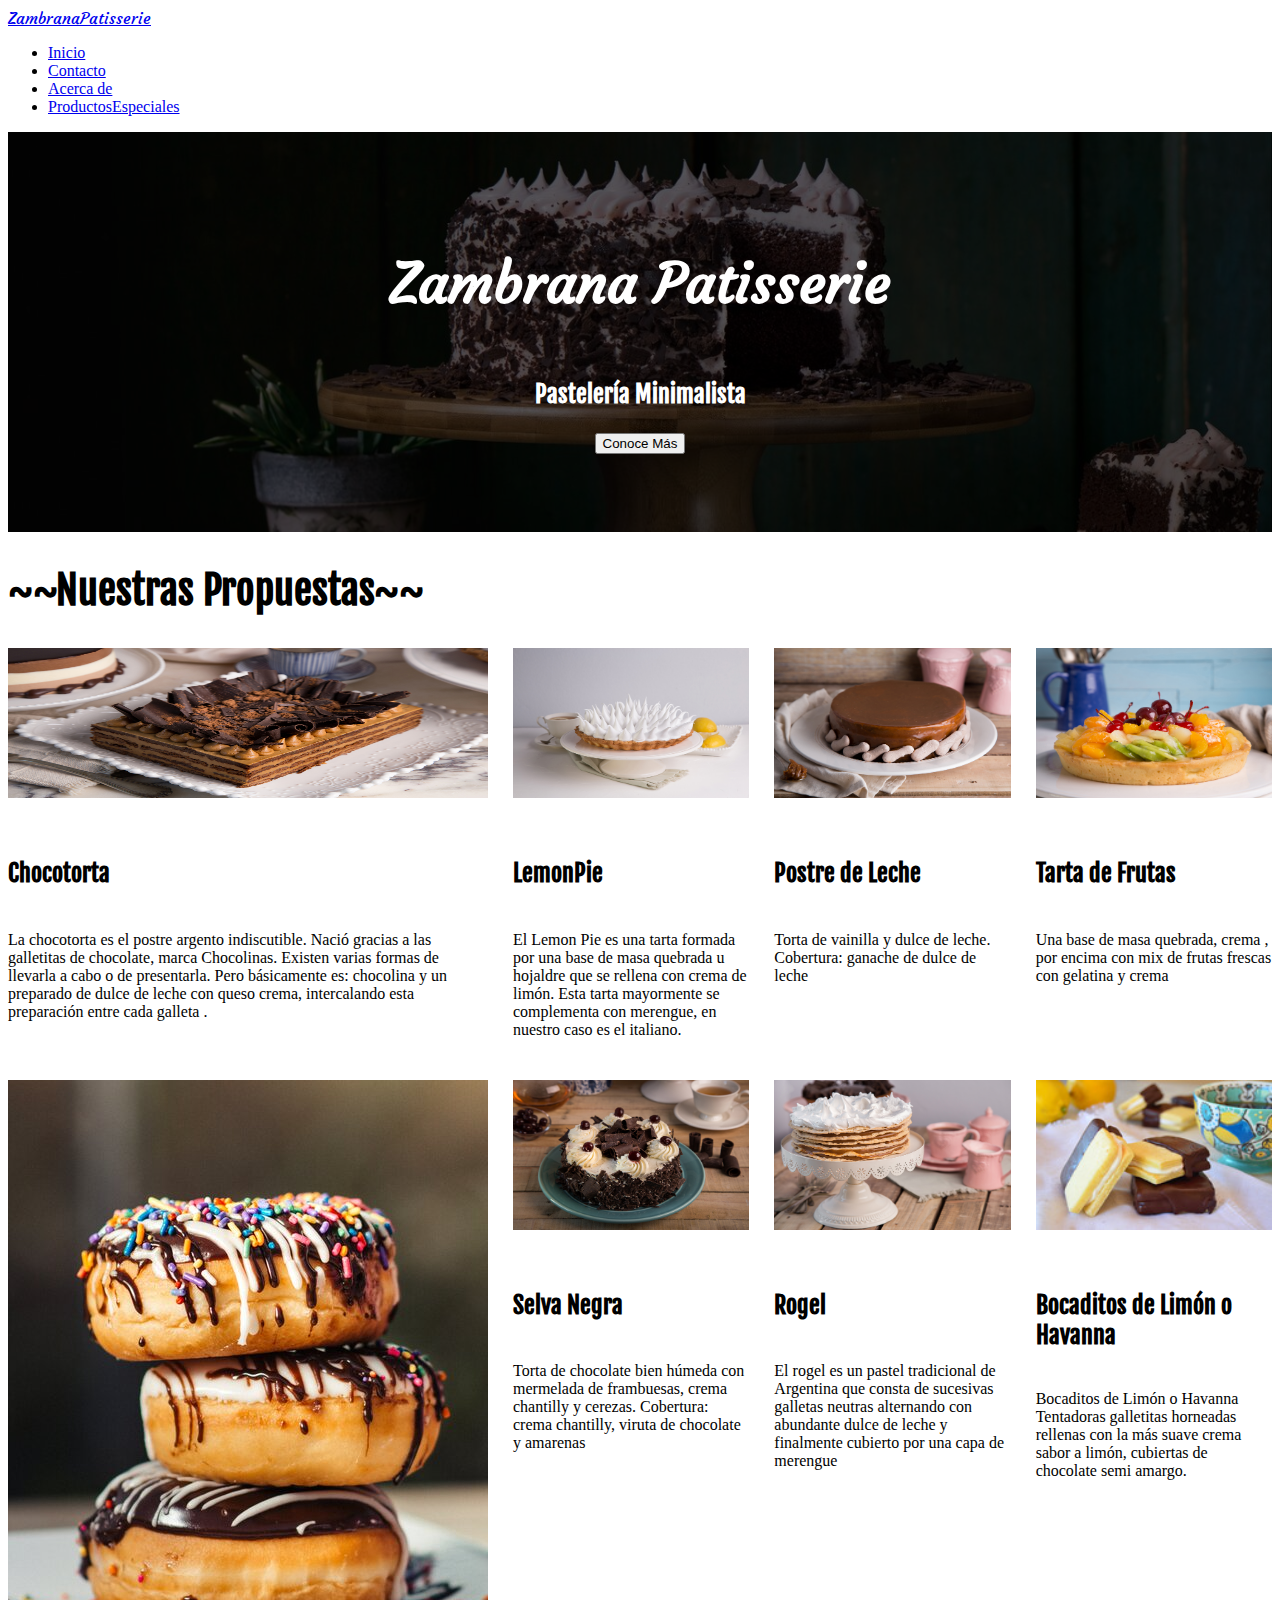
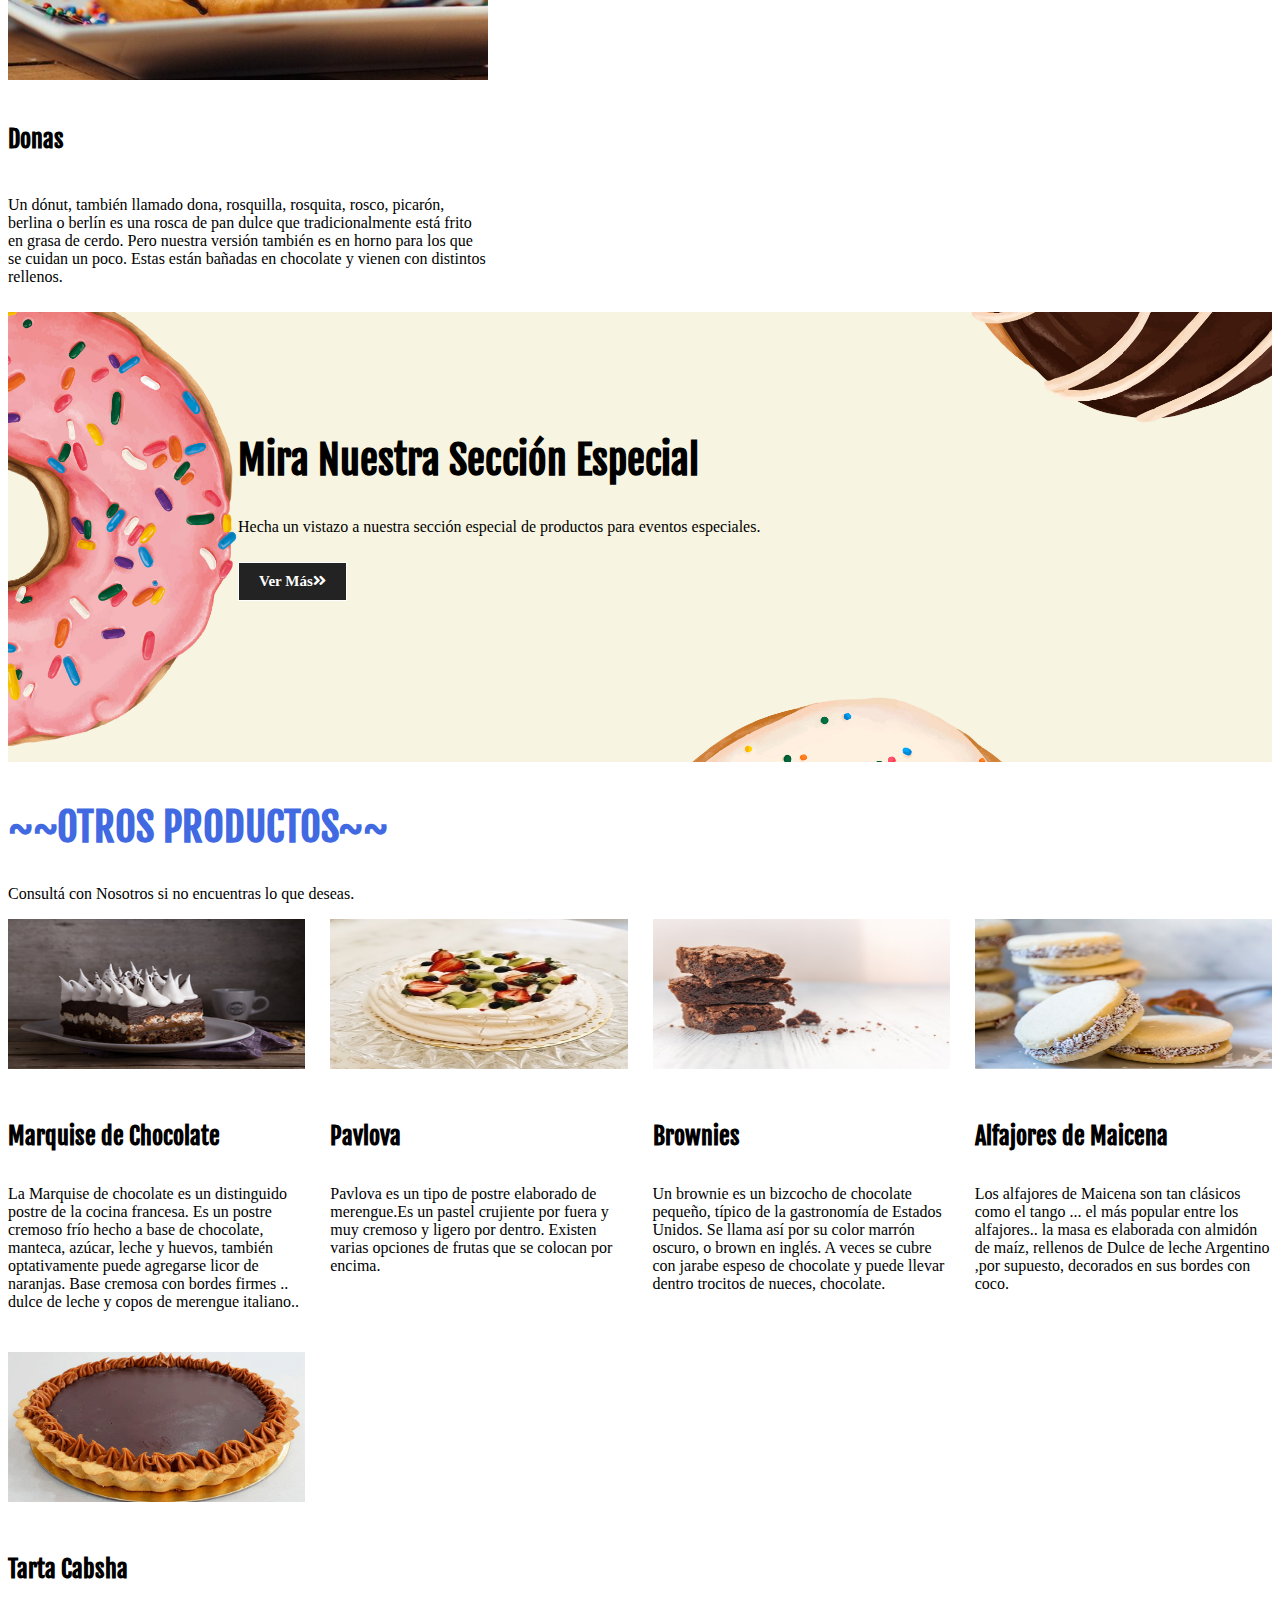
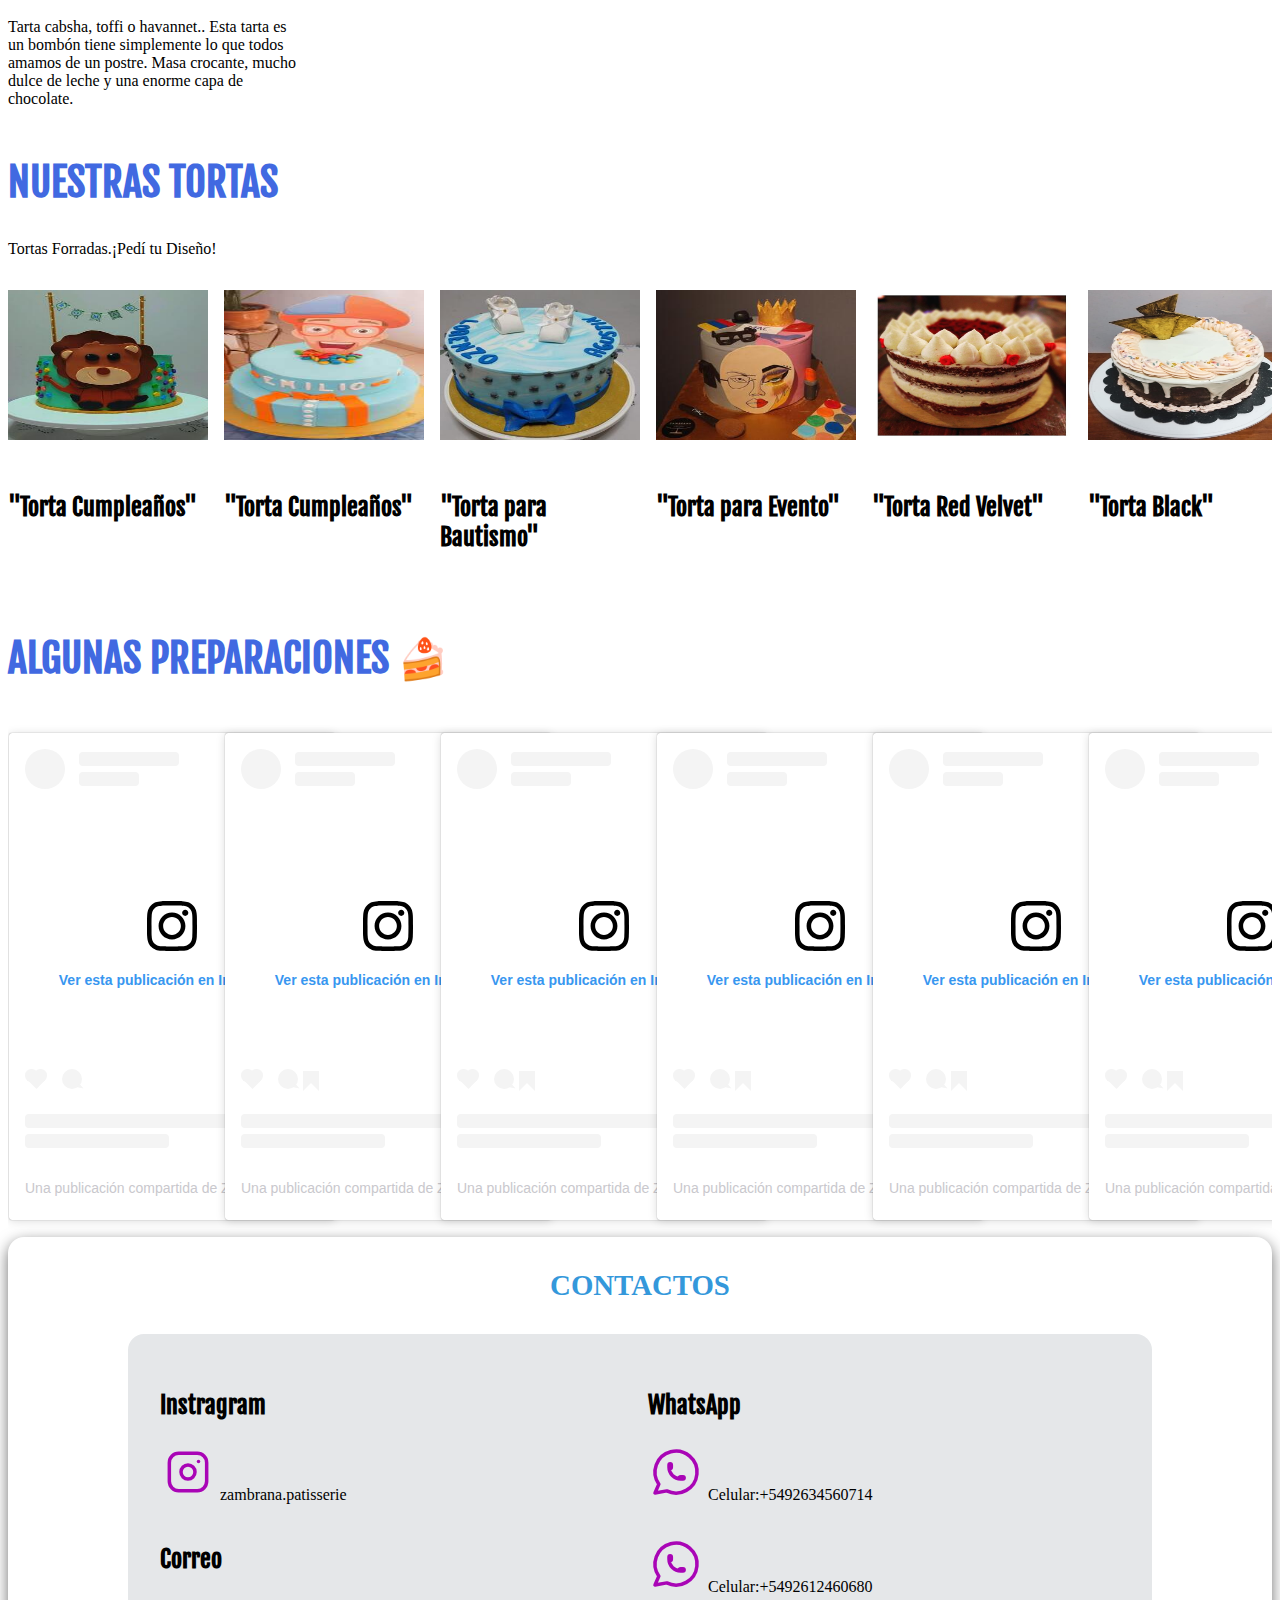
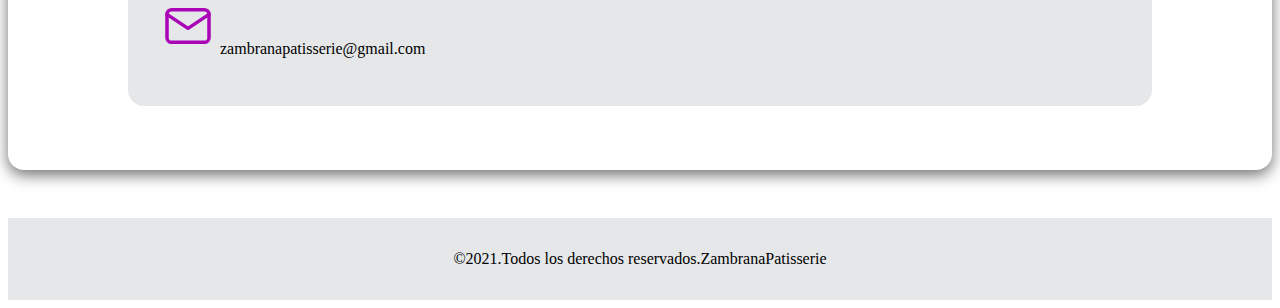
==== commit b783b188: "nueva seccion y nuevos ajustes" ====
--- a/index.html
+++ b/index.html
@@ -6,12 +6,15 @@
     <meta name="viewport" content="width=device-width, initial-scale=1.0">
     <meta name="description" content="Página web de pasteleria minimalista">
     <title>ZambranaPatisiere</title>
-
+    <!--Bootstrap-->
     <link href="https://cdn.jsdelivr.net/npm/bootstrap@5.0.2/dist/css/bootstrap.min.css" rel="stylesheet" integrity="sha384-EVSTQN3/azprG1Anm3QDgpJLIm9Nao0Yz1ztcQTwFspd3yD65VohhpuuCOmLASjC" crossorigin="anonymous">
-     
+     <!--Font Awesome-->
+    <link rel="stylesheet" href="https://cdnjs.cloudflare.com/ajax/libs/font-awesome/5.15.4/css/all.min.css">
     <link rel="preload" href="css/normalyze.css" as="style">
+    <!--Fuentes-->
     <link href="https://fonts.googleapis.com/css2?family=Fjalla+One&family=Noto+Sans&display=swap" rel="stylesheet">
     <link href="https://fonts.googleapis.com/css2?family=Courgette&display=swap" rel="stylesheet">
+    <!--Styles-->
     <link rel="stylesheet" href="css/styles.css">
 
 </head>
@@ -28,194 +31,157 @@
               <a class="nav-link active" aria-current="page" href="index.html">Inicio</a>
             </li>
             <li class="nav-item">
-              <a class="nav-link" href="#stripe">Menú</a>
-            </li>
-            <li class="nav-item">
               <a class="nav-link" href="#Contact">Contacto</a>
             </li>
             <li class="nav-item">
               <a class="nav-link" href="AcercaDe.html">Acerca de</a>
             </li>
+            <li class="nav-item">
+              <a class="nav-link" href="EventosEspeciales.html">ProductosEspeciales</a>
+            </li>
           </ul>
       </div>
     </nav>
         <!--Portada-->
-        <div class="cover d-flex justify-content-center align-items-center flex-column">
-            <h1 class="padding">Zambrana Patisserie</h1>
+        <div class="cover">
+            <h1>Zambrana Patisserie</h1>
             <h3>Pastelería Minimalista</h3>
             <a href="https://instagram.com/zambrana.patisserie?utm_medium=copy_link">
               <button type="button" class="btn btn-primary">Conoce Más</button>
             </a>
         </div>
-
-    </header> <!-- header -->
+  </header> <!-- header -->
     
     <!--Tarjetas Informativas-->
-    <section>
+  <section>
         <div class="container mt-4 mb-4 ">
           <h2>~~Nuestras Propuestas~~</h2>
-          <div class="row justify-content-center">
-
-            <div class="col-12 col-sn-6 col-md-4 col-lg-3 mt-2 imagen">
+          <div class="new-cards">
+            <div class="imagen">
               <div class=" card shadow p-3 mb-3 bg-body rounded" >
                 <img src="img/Chocotorta.jpg" class="card-img-top" alt="Chocotorta">
-                <div class="card-body">
                   <h5 class="card-title">Chocotorta</h5>
                   <p class="card-text">La chocotorta es el postre argento indiscutible. Nació gracias a las galletitas de chocolate, marca Chocolinas. 
                     Existen varias formas de llevarla a cabo o de presentarla. Pero básicamente es: chocolina y un preparado de dulce de leche con queso crema, 
-                    intercalando esta preparación entre cada galleta .</p>
-                </div>
+                    intercalando esta preparación entre cada galleta .</p>               
               </div>
             </div>
             
-            <div class="col-12 col-sn-6 col-md-4 col-lg-3 mt-2 imagen">
+            <div class=" imagen">
               <div class="card shadow p-3 mb-3 bg-body rounded" >
-                <img src="img/lemon pie.jpg" class="card-img-top" alt="LemonPie">
-                <div class="card-body">
+                <img src="img/lemon pie.jpg" class="card-img-top" alt="LemonPie">              
                   <h5 class="card-title">LemonPie</h5>
                   <p class="card-text">El Lemon Pie es una tarta formada por una base de masa quebrada u hojaldre que se rellena con crema de limón. 
-                    Esta tarta mayormente se complementa con merengue, en nuestro caso es el italiano.</p>
-                </div>
+                    Esta tarta mayormente se complementa con merengue, en nuestro caso es el italiano.</p>                
               </div>
             </div>
               
-            <div class="col-12 col-sn-6 col-md-4 col-lg-3 mt-2 imagen">
+            <div class=" imagen">
               <div class="card shadow p-3 mb-3 bg-body rounded">
-                <img src="img/Postre de leche.jpg" class="card-img-top" alt="PostreLeche">
-                <div class="card-body">
+                <img src="img/Postre de leche.jpg" class="card-img-top" alt="PostreLeche">                
                   <h5 class="card-title">Postre de Leche</h5>
-                  <p class="card-text">Torta de vainilla y dulce de leche. Cobertura: ganache de dulce de leche</p>
-                </div>
+                  <p class="card-text">Torta de vainilla y dulce de leche. Cobertura: ganache de dulce de leche</p>              
               </div>
             </div> 
 
-            <div class="col-12 col-sn-6 col-md-4 col-lg-3 mt-2 imagen">
+            <div class=" imagen">
               <div class="card shadow p-3 mb-3 bg-body rounded" >
                 <img src="img/Tarta de frutas de estación.jpg" class="card-img-top" alt="Trata de Frutas">
-                <div class="card-body">
                   <h5 class="card-title">Tarta de Frutas</h5>
-                  <p class="card-text">Una base de masa quebrada, crema , por encima con mix de frutas frescas con gelatina y crema</p>
-                </div>
-              </div>
-            </div>
-
-            <div class="col-12 col-sn-6 col-md-4 col-lg-3 mt-2">
+                  <p class="card-text">Una base de masa quebrada, crema , por encima con mix de frutas frescas con gelatina y crema</p>              
+              </div>
+            </div>
+
+            <div >
               <div class="card shadow p-3 mb-3 bg-body rounded" >
-                <img src="img/rsz_donas.jpg" class="card-img-top" alt="Donas">
-                <div class="card-body">
+                <img src="img/rsz_donas.jpg" class="card-img-top" alt="Donas">               
                   <h5 class="card-title">Donas</h5>
                   <p class="card-text">Un dónut, también llamado dona​​​, rosquilla, rosquita, rosco, picarón, berlina o berlín es una rosca de pan dulce que tradicionalmente está frito en grasa de cerdo. 
                     Pero nuestra versión también es en horno para los que se cuidan un poco.
-                    Estas están bañadas en chocolate y vienen con distintos rellenos.</p>
-                </div>
+                    Estas están bañadas en chocolate y vienen con distintos rellenos.</p>               
               </div>
             </div>
              
-            <div class="col-12 col-sn-6 col-md-4 col-lg-3 mt-2 imagen">
+            <div class="imagen">
               <div class="card shadow p-3 mb-3 bg-body rounded">
-                <img src="img/Selva Negra.jpg" class="card-img-top" alt="Selva Negra">
-                <div class="card-body">
+                <img src="img/Selva Negra.jpg" class="card-img-top" alt="Selva Negra">               
                   <h5 class="card-title">Selva Negra</h5>
                   <p class="card-text">Torta de chocolate bien húmeda con mermelada de frambuesas, crema chantilly y cerezas. 
-                    Cobertura: crema chantilly, viruta de chocolate y amarenas</p>
-                </div>
-              </div>
-            </div>
-
-            <div class="col-12 col-sn-6 col-md-4 col-lg-3 mt-2 imagen">
+                    Cobertura: crema chantilly, viruta de chocolate y amarenas</p>               
+              </div>
+            </div>
+
+            <div class=" imagen">
               <div class="card shadow p-3 mb-3 bg-body rounded" >
-                <img src="img/rogel.jpg" class="card-img-top" alt="Rogel">
-                <div class="card-body">
+                <img src="img/rogel.jpg" class="card-img-top" alt="Rogel">               
                   <h5 class="card-title">Rogel</h5>
                   <p class="card-text">El rogel es un pastel tradicional de Argentina que consta de sucesivas galletas neutras alternando con abundante dulce de leche y 
-                    finalmente cubierto por una capa de merengue</p>
-                </div>
-              </div>
-            </div>
-
-            <div class="col-12 col-sn-6 col-md-4 col-lg-3 mt-2 imagen ">
+                    finalmente cubierto por una capa de merengue</p>              
+              </div>
+            </div>
+
+            <div class=" imagen ">
               <div class="card shadow p-3 mb-3 bg-body rounded">
-                <img src="fotos/bocaditos de limon.jpg" class="card-img-top" alt="Bocaditos de limón">
-                <div class="card-body">
+                <img src="fotos/bocaditos de limon.jpg" class="card-img-top" alt="Bocaditos de limón">                
                   <h5 class="card-title">Bocaditos de Limón o Havanna</h5>
                   <p class="card-text">Bocaditos de Limón o Havanna Tentadoras galletitas horneadas rellenas con la más 
-                    suave crema sabor a limón, cubiertas de chocolate semi amargo.</p>
-                </div>
+                    suave crema sabor a limón, cubiertas de chocolate semi amargo.</p>              
               </div>
             </div>
   
           </div>
         </div>
-      </section> <!--Tarjetas informativas  -->
+  </section> <!--Tarjetas informativas  -->
 
       <!--Banner-->
-        <div class="container mt-5 mb-5">
-          <div class="row">
-            <div class="col-12 col-sm-6 col-lg-5">
-              <img src="img/Cake_Two Color.svg" alt="Torta de dos colores">
-            </div>
-            <div class="col-12 col-sm-6">
-               <h2>¡Deleitate con nuestros Sabores!</h2>
-               <p>Ponte en contacto con Nosotros y ordena tu Torta &#x1f60b</p>
-               <a href="#Contact">Contactanos</a>
-            </div>
-          </div>
-        </div>
+      <section class="container mt-4 mb-4 banner">
+        <div class="content">
+          <h2>Mira Nuestra Sección Especial</h2>
+          <p>Hecha un vistazo a nuestra sección especial de productos para eventos especiales.</p>
+          <a href="#" class="boton">Ver Más<i class="fas fa-angle-double-right"></i></a>
+        </div>
+      </section>
 
       <!--Otros Productos-->
       <section>
-        <div class="container mt-5 mb-5">
+        <div class="container mt-4 mb-4">
           <h2 class="centrar-texto">~~Otros Productos~~</h2>
           <p>Consultá con Nosotros si no encuentras lo que deseas. </p>
-          <div class="product-stripe">
-            <div class="stripe-container">
-
-              <div class="card shadow p-3 mb-3 bg-body rounded imagen" >
-                <img src="fotos/Torta brownie.jpg" class="card-img-top" alt="Pastelería">
-                <div class="card-body">
+          <div class="new-cards">
+              <div class="card shadow p-3 mb-3 bg-body rounded imagen" >
+                <img src="fotos/Torta brownie.jpg" class="card-img-top" alt="Pastelería">               
                   <h4 class="card-title">Marquise de Chocolate</h4>
                   <p class="card-text">La Marquise de chocolate es un distinguido postre de la cocina francesa. Es un postre cremoso frío hecho a base de chocolate, manteca, azúcar, leche y huevos, también optativamente puede agregarse licor de naranjas.
-                    Base cremosa con bordes firmes .. dulce de leche y copos de merengue italiano..</p>
-                </div>
-              </div>
-
-              <div class="card shadow p-3 mb-3 bg-body rounded imagen" >
-                <img src="fotos/pavlova.jpg" class="card-img-top" alt="Pastelería">
-                <div class="card-body">
+                    Base cremosa con bordes firmes .. dulce de leche y copos de merengue italiano..</p>              
+              </div>
+
+              <div class="card shadow p-3 mb-3 bg-body rounded imagen" >
+                <img src="fotos/pavlova.jpg" class="card-img-top" alt="Pastelería">              
                   <h4 class="card-title">Pavlova</h4>
                   <p class="card-text">Pavlova es un tipo de postre elaborado de merengue.Es un pastel crujiente por fuera y muy cremoso y ligero por dentro. 
-                    Existen varias opciones de frutas que se colocan por encima.</p> 
-                </div>
-              </div>
-
-              <div class="card shadow p-3 mb-3 bg-body rounded imagen" >
-                <img src="fotos/brownies (2).jpg" class="card-img-top" alt="Pastelería">
-                <div class="card-body">
+                    Existen varias opciones de frutas que se colocan por encima.</p>                
+              </div>
+
+              <div class="card shadow p-3 mb-3 bg-body rounded imagen" >
+                <img src="fotos/brownies (2).jpg" class="card-img-top" alt="Pastelería">               
                   <h4 class="card-title">Brownies</h4>
                   <p class="card-text">Un brownie es un bizcocho de chocolate pequeño, típico de la gastronomía de Estados Unidos. Se llama así por su color marrón oscuro, o brown en inglés. 
-                    A veces se cubre con jarabe espeso de chocolate y puede llevar dentro trocitos de nueces, chocolate.</p> 
-                </div>
-              </div>
-
-              <div class="card shadow p-3 mb-3 bg-body rounded imagen" >
-                <img src="fotos/Alfajores-de-Maicena.jpg" class="card-img-top" alt="Pastelería">
-                <div class="card-body">
+                    A veces se cubre con jarabe espeso de chocolate y puede llevar dentro trocitos de nueces, chocolate.</p>                
+              </div>
+
+              <div class="card shadow p-3 mb-3 bg-body rounded imagen" >
+                <img src="fotos/Alfajores-de-Maicena.jpg" class="card-img-top" alt="Pastelería">               
                   <h4 class="card-title">Alfajores de Maicena</h4>
                   <p class="card-text">Los alfajores de Maicena son tan clásicos como el tango ... el más popular entre los alfajores.. la masa es elaborada con almidón de maíz, 
-                    rellenos de Dulce de leche Argentino ,por supuesto, decorados en sus bordes con coco.</p> 
-                </div>
-              </div>
-
-              <div class="card shadow p-3 mb-3 bg-body rounded imagen" >
-                <img src="fotos/tarta-tofi.jpg" class="card-img-top" alt="Pastelería">
-                <div class="card-body">
+                    rellenos de Dulce de leche Argentino ,por supuesto, decorados en sus bordes con coco.</p>               
+              </div>
+
+              <div class="card shadow p-3 mb-3 bg-body rounded imagen" >
+                <img src="fotos/tarta-tofi.jpg" class="card-img-top" alt="Pastelería">               
                   <h4 class="card-title">Tarta Cabsha</h4>
                   <p class="card-text">Tarta cabsha, toffi o havannet.. Esta tarta es un bombón tiene simplemente lo que todos amamos de un postre. 
                     Masa crocante, mucho dulce de leche y una enorme capa de chocolate.</p> 
-                </div>
-              </div>
-
-            </div>
+              </div>
           </div>
 
         </div>
@@ -224,7 +190,7 @@
        
       <!--Tortas-->
       <section>
-        <div class="container mt-5 mb-5">
+        <div class="container mt-4 mb-4">
           <h2 class="centrar-texto">Nuestras Tortas</h2>
           <p>Tortas Forradas.¡Pedí tu Diseño!</p>
           <div class="product-stripe">
@@ -279,7 +245,7 @@
       
       <!--Videos-->
       <section>
-        <div class="container mt-5 mb-5">
+        <div class="container mt-4 mb-4">
           <h2 class="centrar-texto">Algunas Preparaciones &#x1f370</h2>
           <div class="product-stripe">
             <div class="stripe-container">
@@ -336,7 +302,7 @@
       </section> <!--Videos-->
 
       <!--Contacto-->
-      <section class="container mt-5 mb-5 sombra" id="Contact">
+      <section class="container mt-4 mb-4 sombra" id="Contact">
         <legend>Contactos</legend>
         <form class="formulario" >
           <div class="contactos-campos">
--- a/css/styles.css
+++ b/css/styles.css
@@ -19,24 +19,36 @@
 
 .body{
     margin: 0rem;
-     font-family: var(--fuenteParrafos); 
+    font-family: var(--fuenteParrafos); 
+    font-size: 16px;
 }
 
 /*PORTADA Index*/
 .cover{
+     width: 100%;
      height: 400px;
      color:white;
-     background-image: url(../img/rsz_portada1.jpg);
-     background-repeat: no-repeat;
-     background-size: cover;
-     background-position: center;
+     background: url('/img/rsz_portada1.jpg') no-repeat center center/cover;
+     display: flex;
+     flex-direction: column;
+     align-items: center;
+     justify-content: center;
      background-color: rgb(0,0,0,0.65);
      background-blend-mode: darken; 
 }
-.padding{
-    padding-left: 4rem;
-    padding-right: 2rem;
-}
+/* width: 100%;
+height: 550px;
+background-image: url(../img/showcase2.jpg) ;
+background-repeat: no-repeat;
+background-size: cover;
+background-position: center;
+padding-bottom: 50px;
+display: flex;
+flex-direction: column;
+align-items: center;
+justify-content: flex-end;
+margin-bottom: 20px; */
+
 
 /*PORTADA Acerca de*/
 .cover-one{
@@ -77,6 +89,7 @@
 .imagen img{
     width: 100%;
     height: 150px;
+    margin-bottom: 1rem;
 }
 
 /*Navegación LOGO*/
@@ -84,9 +97,44 @@
     font-family: var(--fuentePrimaria);
 }
 
-/* .card-text{
-    min-height: 8rem;
-} */
+
+/*Tarjetas Informativas*/
+.new-cards{
+    display: grid;
+    grid-template-columns: repeat(4, 1fr);
+    gap:25px;
+    margin:10px 0; /*por si agregamos mas tarjetas tengan un espaciado entre ellas*/
+}
+
+/*Banner*/
+.banner{
+    width: 100%;
+    height: 450px;
+    background: url('../img/banner2.jpg') no-repeat center center/cover;
+    margin-bottom: 40px;
+}
+.banner .content{
+    width: 50%;
+    padding: 90px 0 0 30px; /*arriba,derecha,abajo,izquierda*/
+    color: black;
+    margin-left: 200px;
+}
+.boton{
+    cursor: pointer;
+    display: inline-block;
+    border: 0;
+    font-weight: bold;
+    padding: 10px 20px;
+    background:#242323;
+    color: white;
+    font-size: 15px;
+    border:1px solid white;
+    margin: 10px 0 ;
+}
+.content a{
+    text-decoration: none;
+}
+
 
 /*OTROS PRODUCTOS*/
 .centrar-texto{
@@ -150,12 +198,6 @@
     margin-right: 1rem;
 }
 
-/* .ajustar{
-    display: grid;
-    grid-template-columns: 1fr 2fr;
-    column-gap: 1rem;
-    
-} */
 
 /*QUIENES SOMOS*/
 .float-left{
@@ -187,5 +229,36 @@
     margin-top: 3rem;
 }
 
-
-
+/*Eventos Especiales*/
+
+.imagen-tamaño{
+    width: 100%;
+    height: 250px;
+}
+
+/*Mobil*/
+@media (max-width: 700px ) {
+    .new-cards {
+        grid-template-columns: repeat(2, 1fr);
+    }
+
+    .banner .content{
+        width: 80%;
+        margin: auto;
+    }
+}
+
+@media (max-width: 500px) {
+
+    .cover h1{
+        margin-left: 75px;
+    }
+    .new-cards{
+        grid-template-columns: 1fr;
+    }
+
+    .banner .content{
+        width: 100%;
+        padding: 60px 20px ;
+    }
+}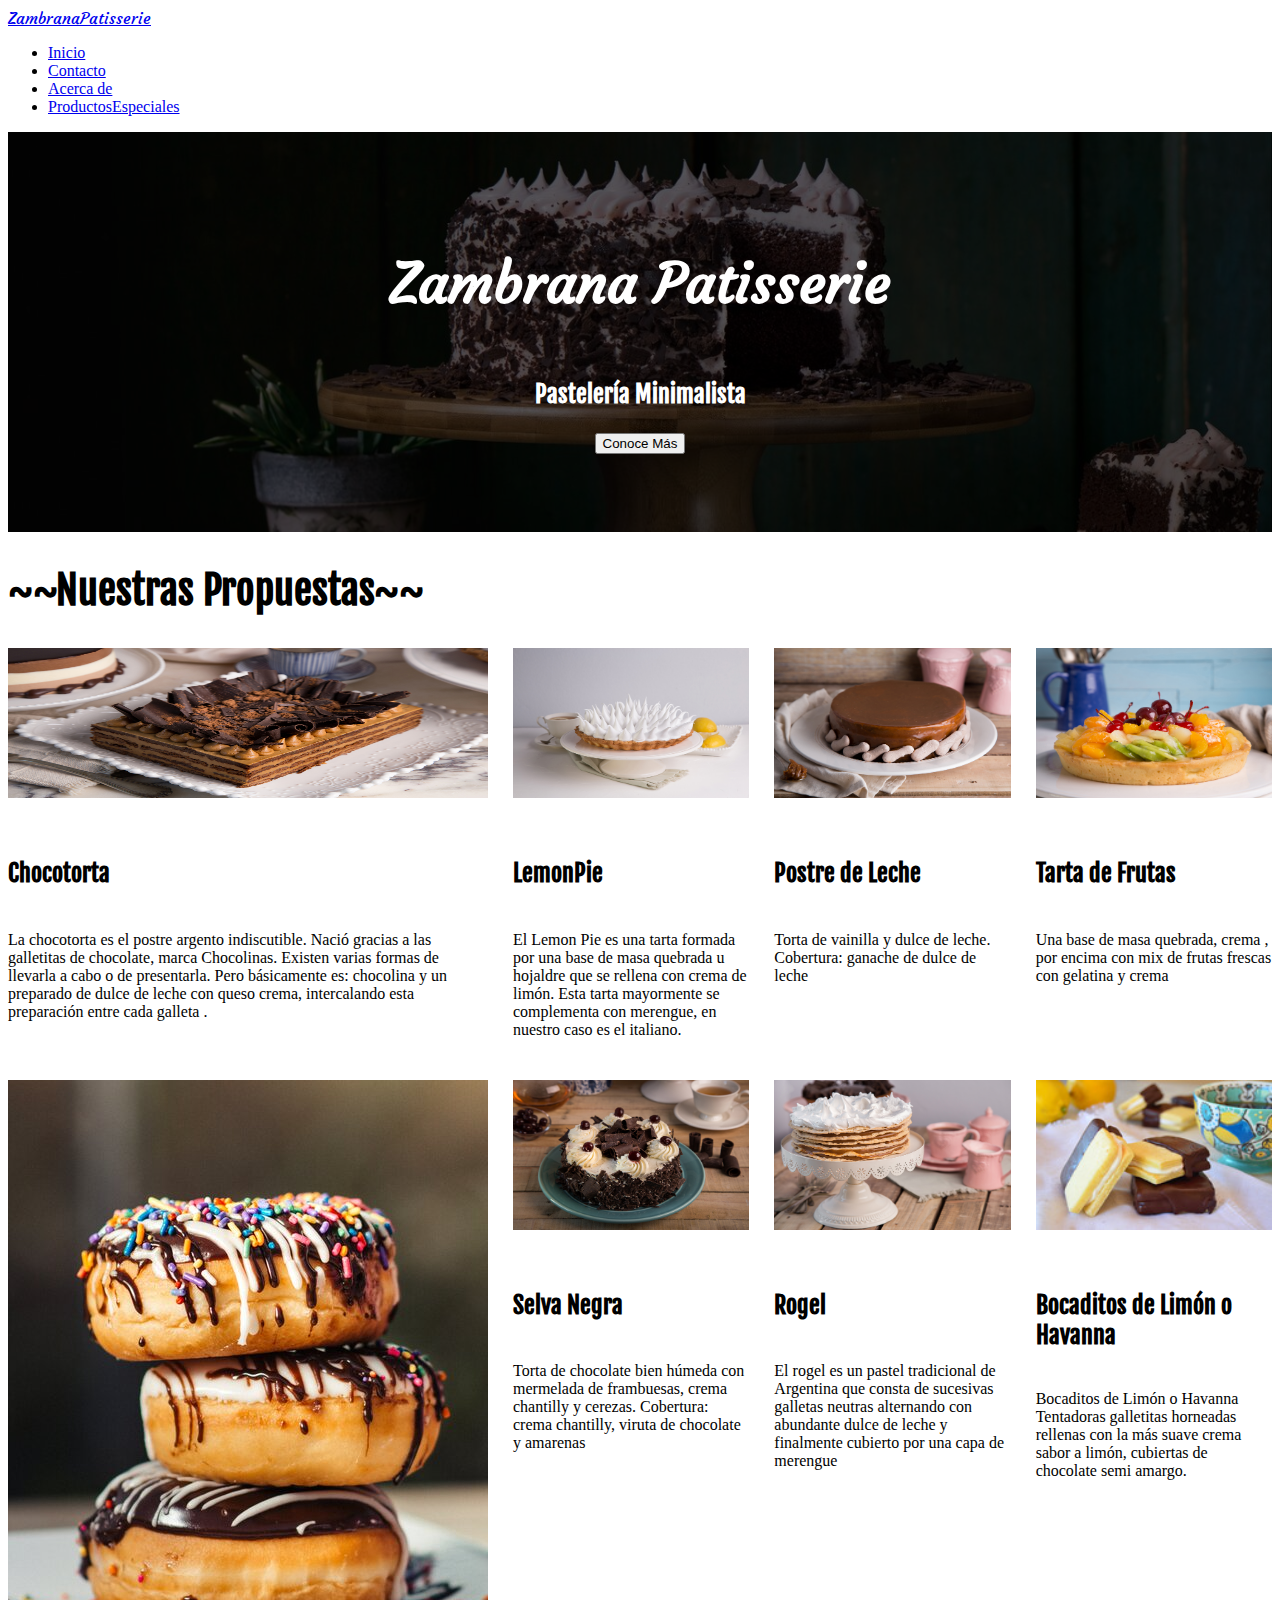
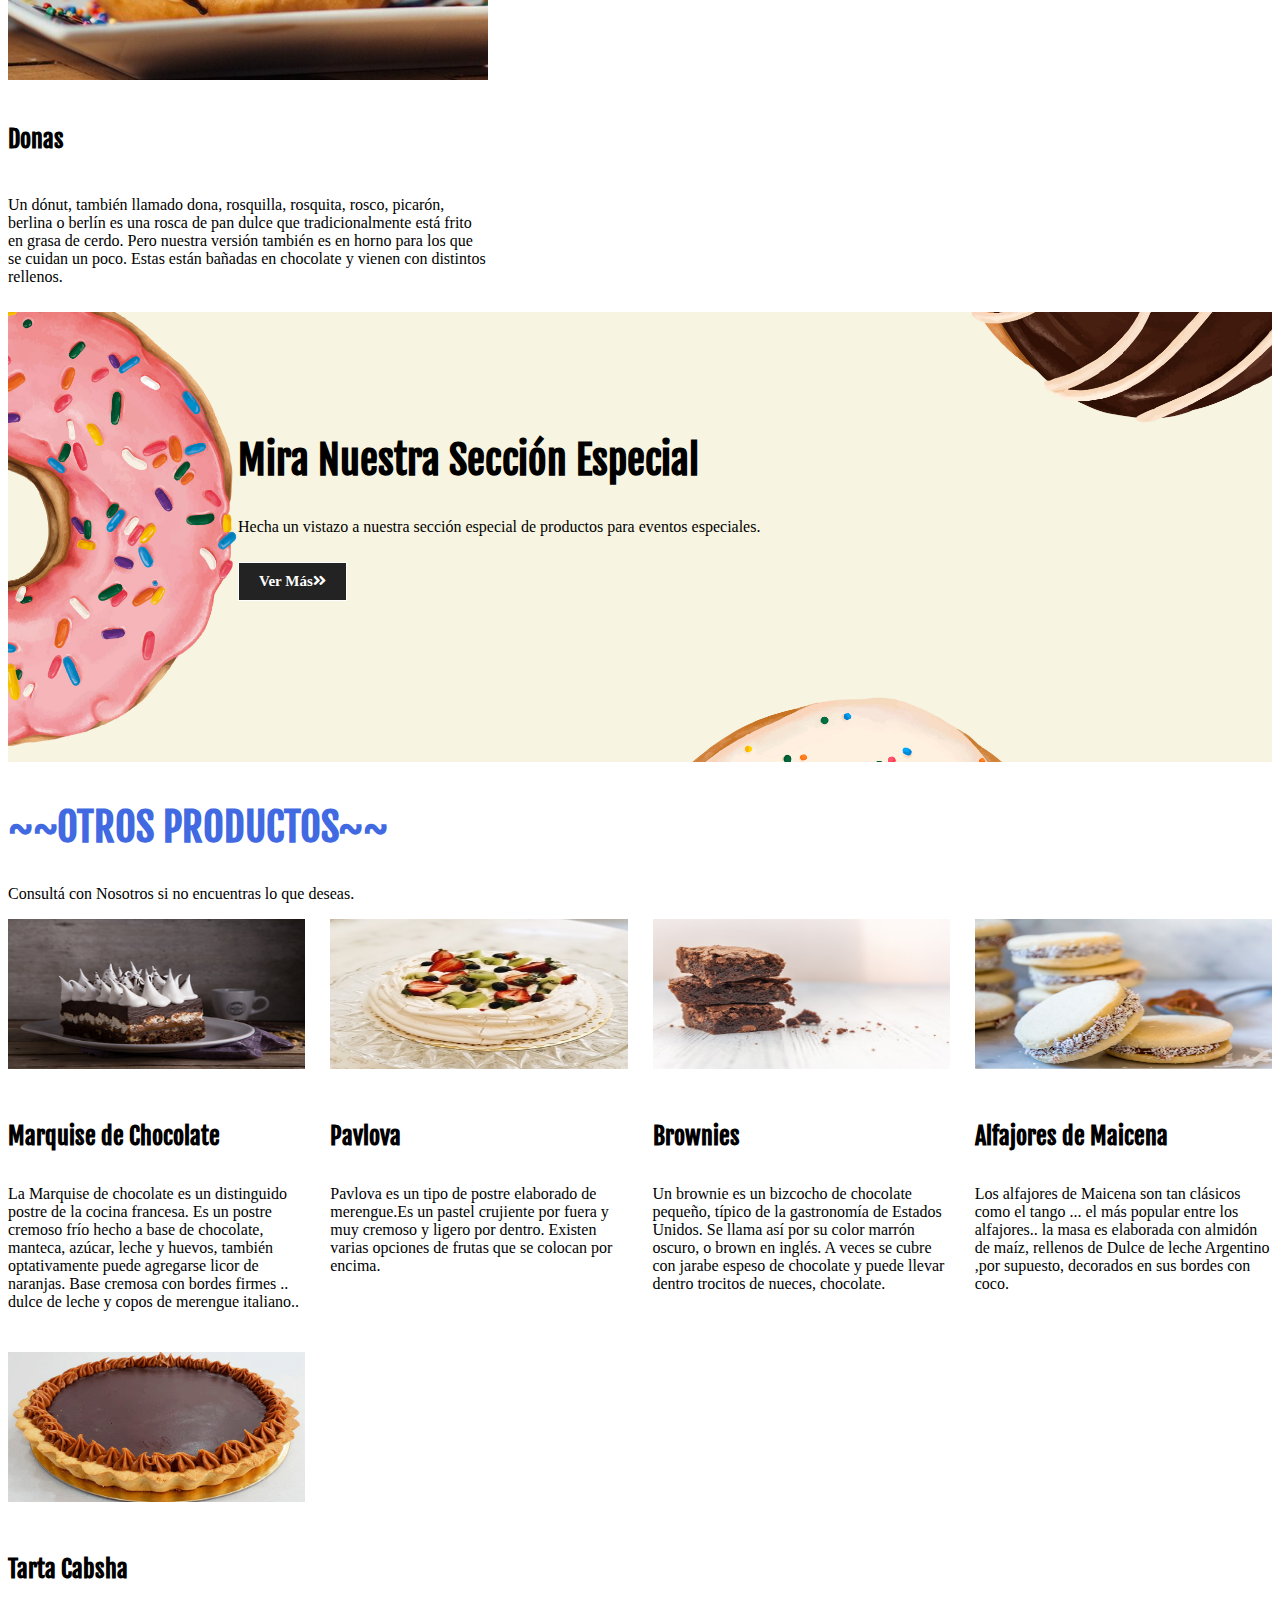
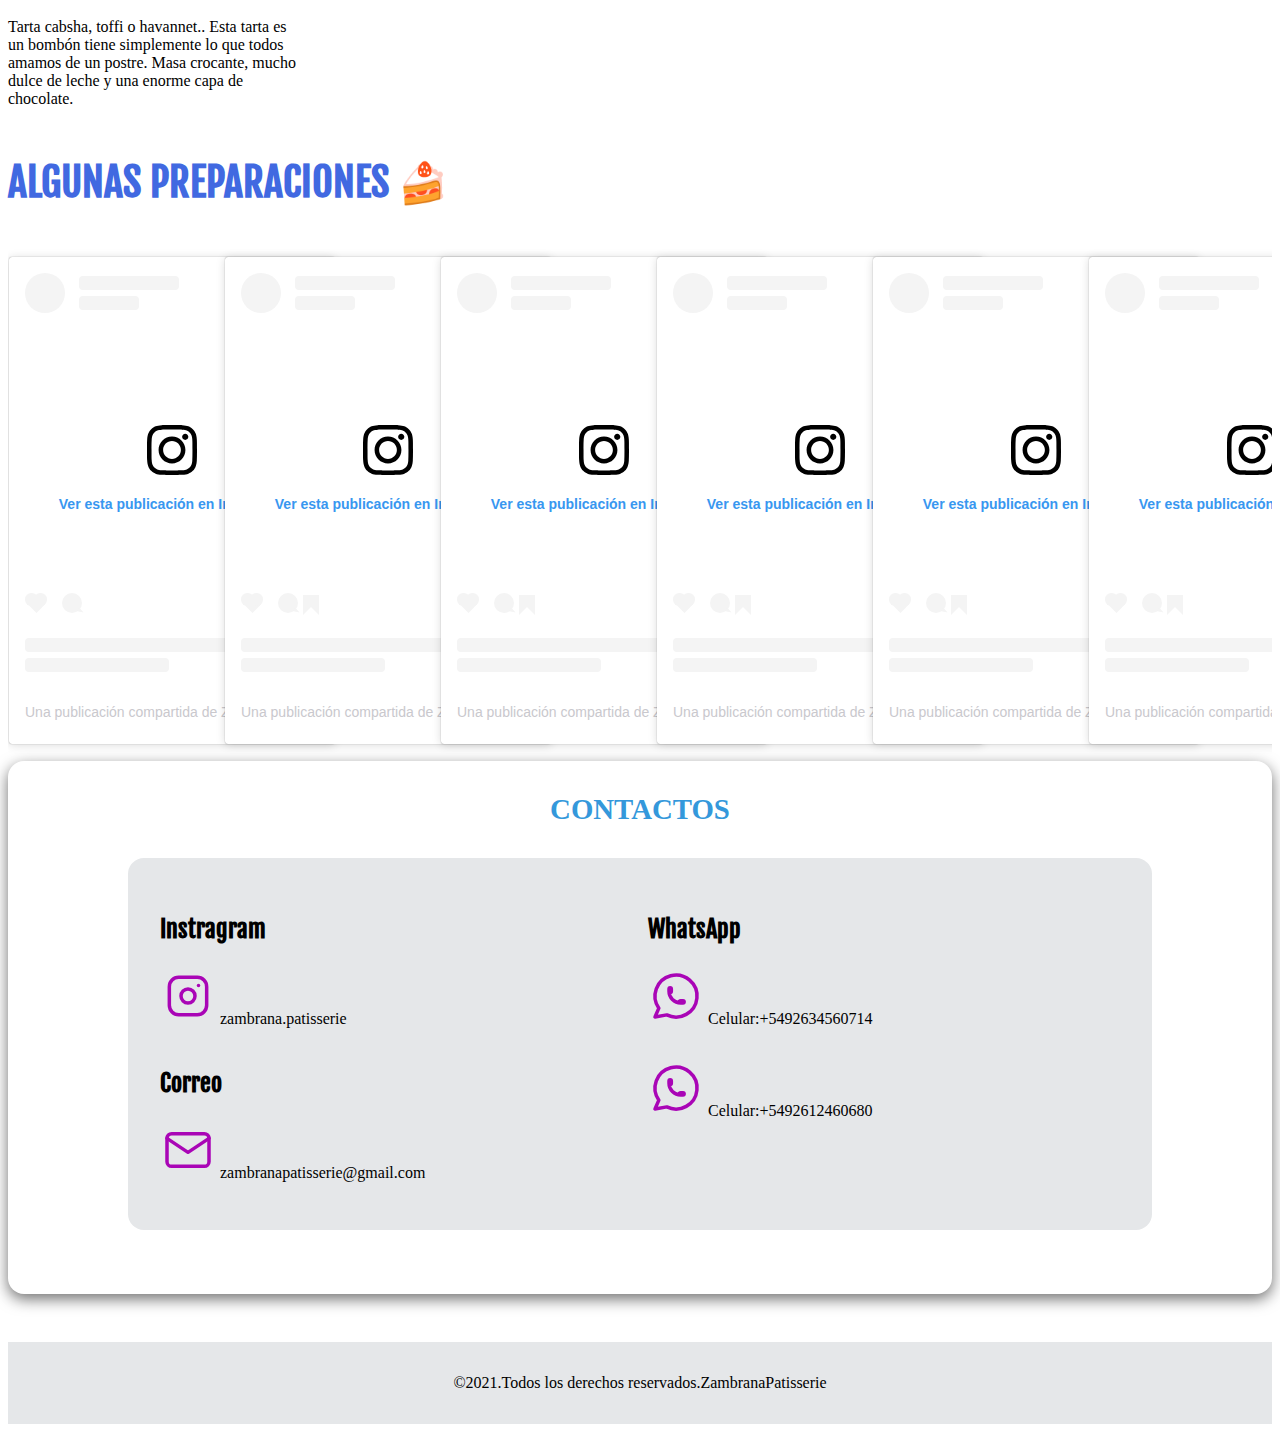
==== commit 32f71b31: "borrar tortas" ====
--- a/index.html
+++ b/index.html
@@ -138,7 +138,7 @@
         <div class="content">
           <h2>Mira Nuestra Sección Especial</h2>
           <p>Hecha un vistazo a nuestra sección especial de productos para eventos especiales.</p>
-          <a href="#" class="boton">Ver Más<i class="fas fa-angle-double-right"></i></a>
+          <a href="EventosEspeciales.html" class="boton">Ver Más<i class="fas fa-angle-double-right"></i></a>
         </div>
       </section>
 
@@ -183,66 +183,10 @@
                     Masa crocante, mucho dulce de leche y una enorme capa de chocolate.</p> 
               </div>
           </div>
-
         </div>
 
       </section><!--Otros Productos-->
-       
-      <!--Tortas-->
-      <section>
-        <div class="container mt-4 mb-4">
-          <h2 class="centrar-texto">Nuestras Tortas</h2>
-          <p>Tortas Forradas.¡Pedí tu Diseño!</p>
-          <div class="product-stripe">
-            <div class="stripe-container">
-  
-               <div class="card shadow p-3 mb-3 bg-body rounded imagen" >
-                 <img src="fotos/tortaLeon.jpg" class="card-img-top" alt="Torta leon">
-                 <div class="card-body">
-                  <h4 class="card-title">"Torta Cumpleaños"</h4>
-                </div>
-               </div>
- 
-                <div class="card shadow p-3 mb-3 bg-body rounded imagen" >
-                  <img src="fotos/tortaBlippi.jpg" class="card-img-top" alt="Torta Blippi">
-                  <div class="card-body">
-                   <h4 class="card-title">"Torta Cumpleaños"</h4>
-                 </div>
-                </div>
-  
-                <div class="card shadow p-3 mb-3 bg-body rounded imagen" >
-                  <img src="fotos/tortabautismo.jpg" class="card-img-top" alt="Torta bautismo">
-                  <div class="card-body">
-                   <h4 class="card-title">"Torta para Bautismo"</h4>
-                 </div>
-                </div>
-   
-                <div class="card shadow p-3 mb-3 bg-body rounded imagen" >
-                  <img src="fotos/tortaarte.jpg" class="card-img-top" alt="Torta arte">
-                  <div class="card-body">
-                   <h4 class="card-title">"Torta para Evento"</h4>
-                 </div>
-                </div>
-   
-                <div class="card shadow p-3 mb-3 bg-body rounded imagen" >
-                  <img src="fotos/tortadecorada.jpeg" class="card-img-top" alt="Torta">
-                  <div class="card-body">
-                   <h4 class="card-title">"Torta Red Velvet"</h4>
-                 </div>
-                </div>
-   
-                <div class="card shadow p-3 mb-3 bg-body rounded imagen" >
-                  <img src="fotos/tortaa.jpeg" class="card-img-top" alt="Torta">
-                  <div class="card-body">
-                   <h4 class="card-title">"Torta Black"</h4>
-                 </div>
-                </div>
-
-            </div>
-          </div>
-        </div>
-      </section><!--Tortas-->
-      
+            
       <!--Videos-->
       <section>
         <div class="container mt-4 mb-4">
--- a/css/styles.css
+++ b/css/styles.css
@@ -197,8 +197,6 @@
     flex-shrink: 0;
     margin-right: 1rem;
 }
-
-
 /*QUIENES SOMOS*/
 .float-left{
     float: left !important;
@@ -230,7 +228,6 @@
 }
 
 /*Eventos Especiales*/
-
 .imagen-tamaño{
     width: 100%;
     height: 250px;
